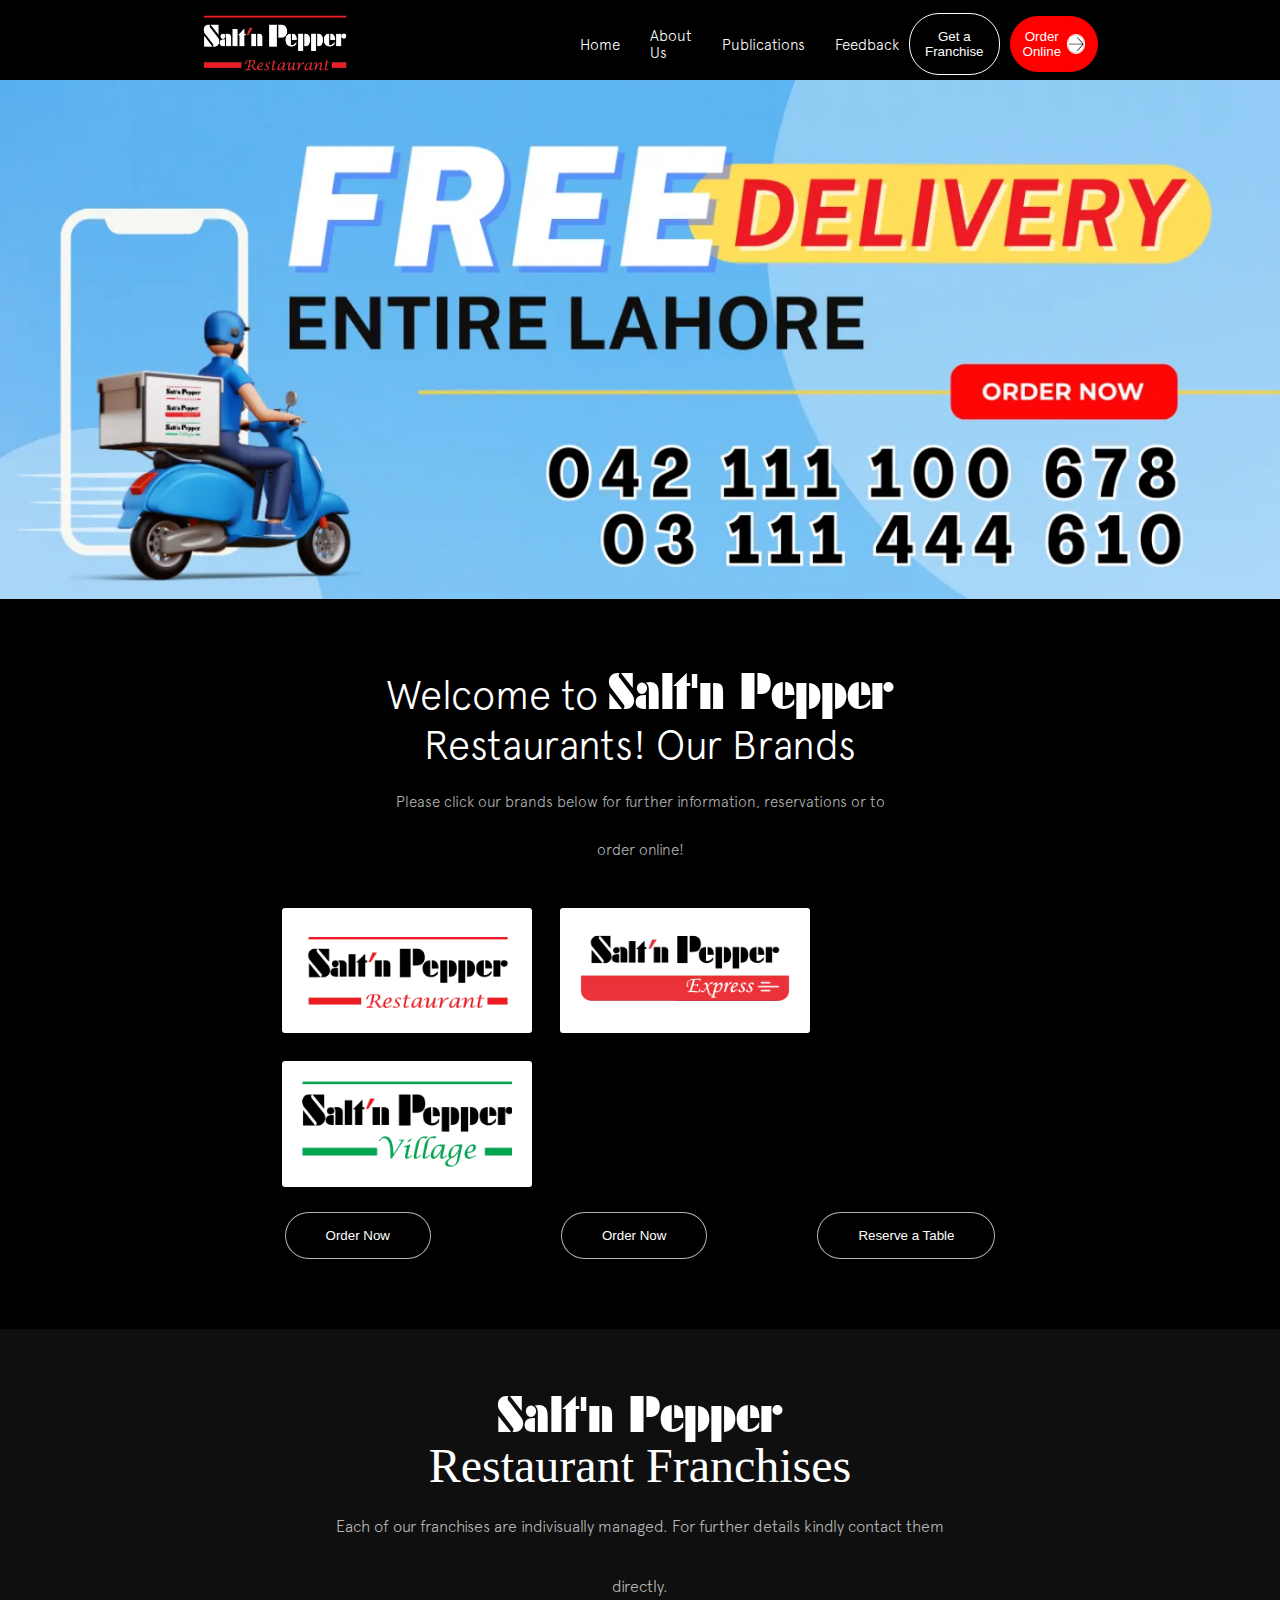
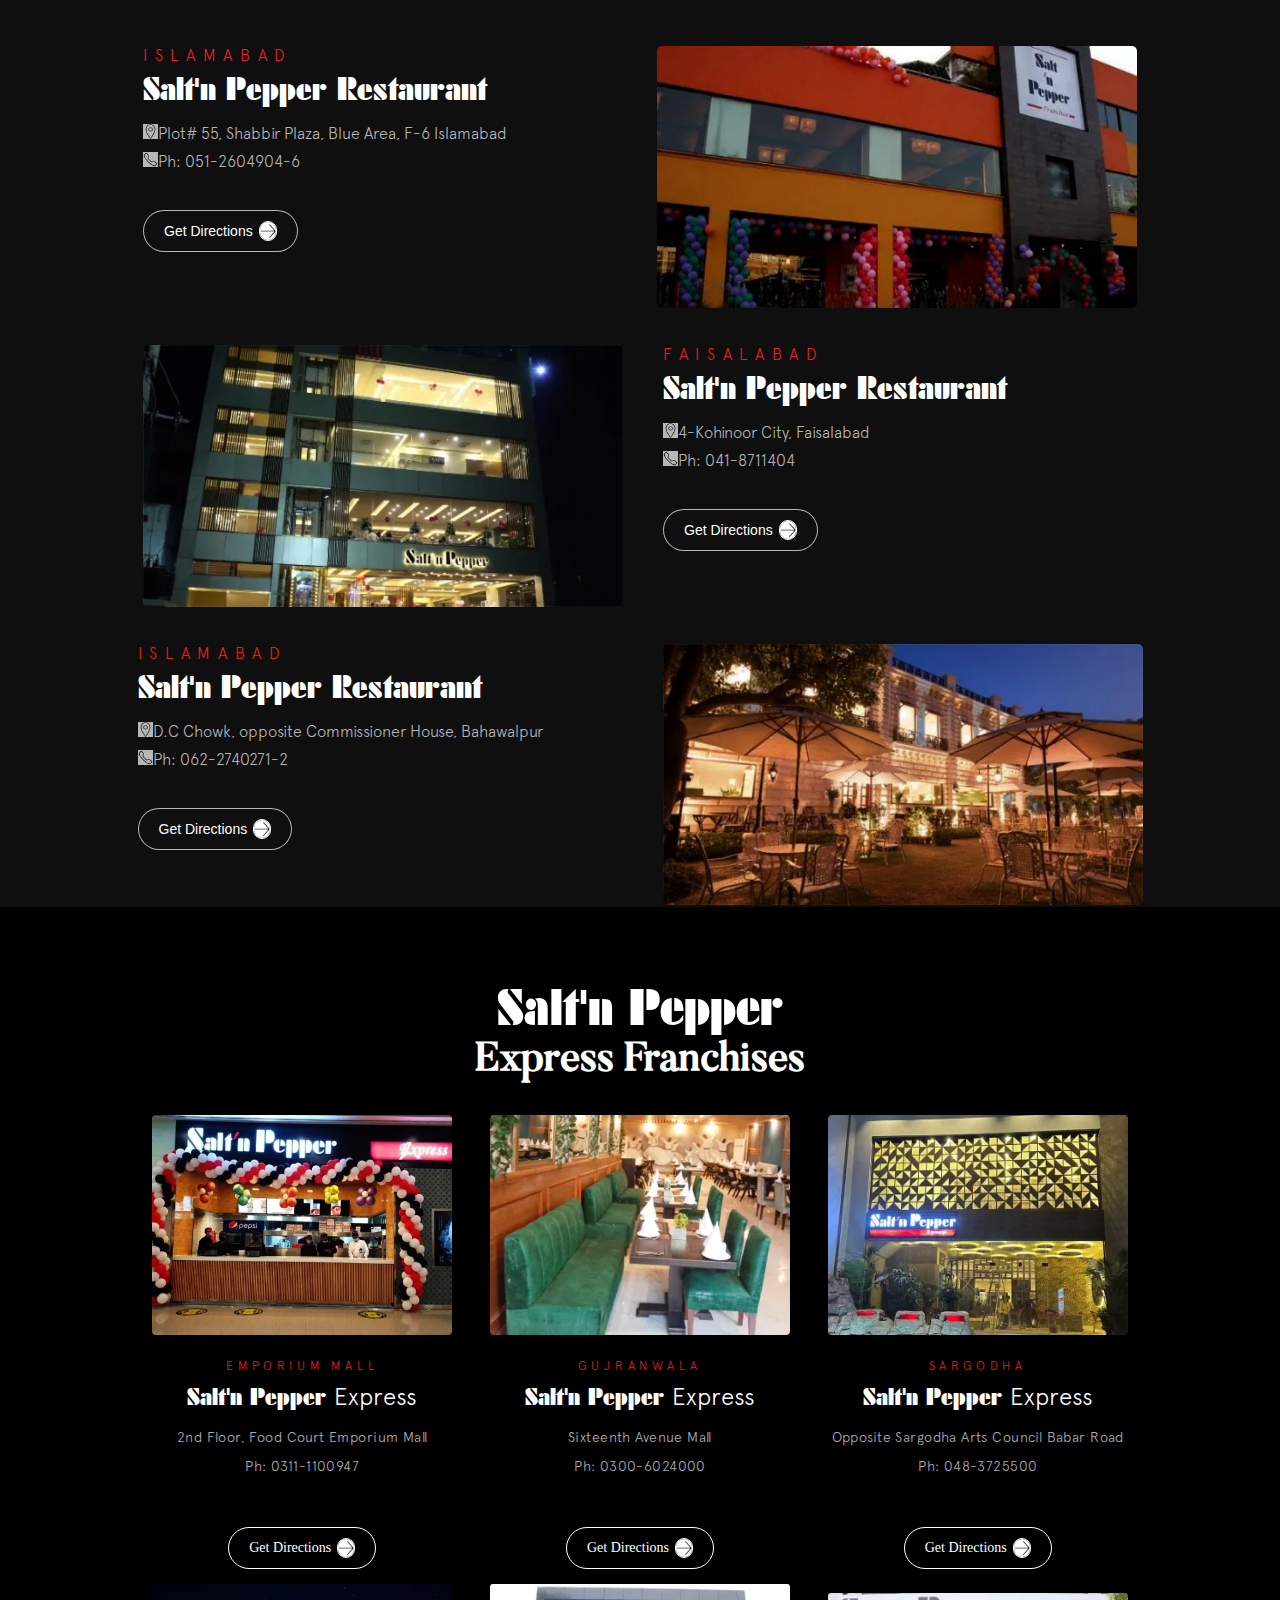
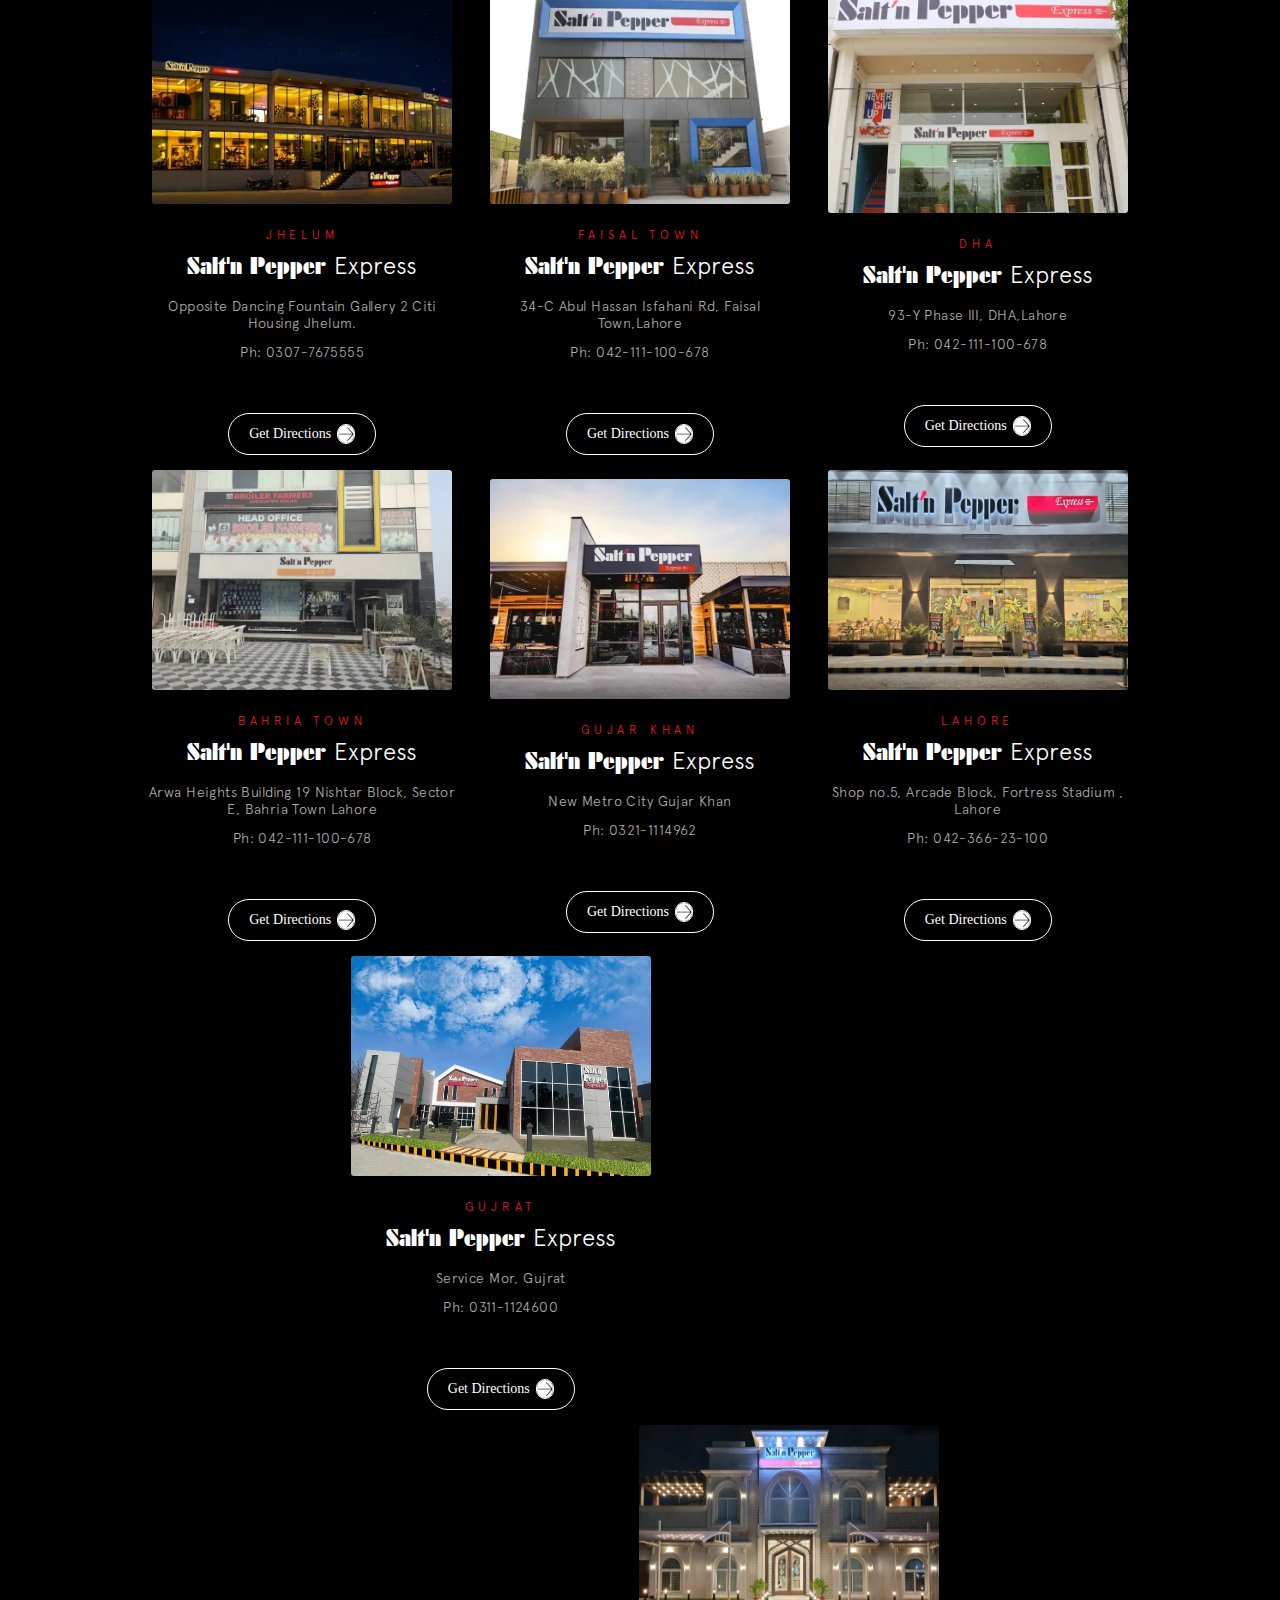
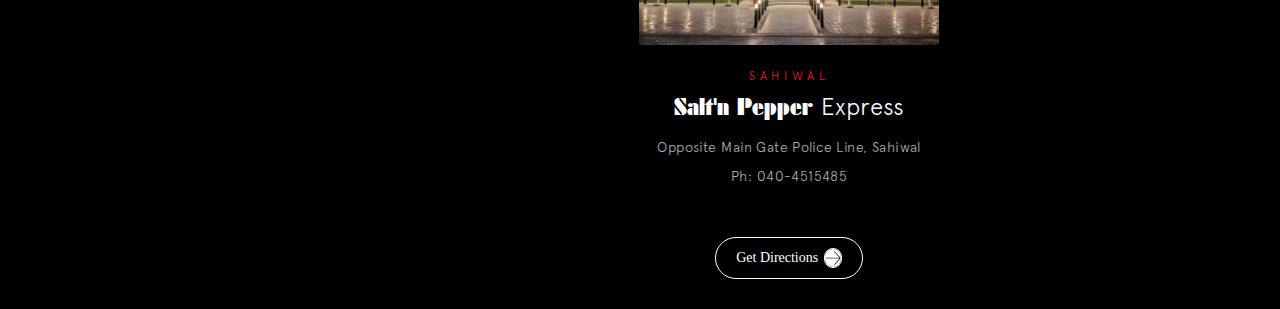
==== index.html @ 508d4da5 "logo issue resolved" ====
<!DOCTYPE html>
<html lang="en">

<head>
    <meta charset="UTF-8">
    <meta name="viewport" content="width=, initial-scale=1.0">
    <title>Document</title>

    <link rel="stylesheet" href="./style/style.css">
    <link rel="stylesheet" href="./style/utility.css">
</head>

<body>
    <nav class="parent">
        <div><img src="/assets/brand.webp" alt="" class="logo">

        </div>
        <div>
            <ul>
                <li><a href="">Home</a></li>
                <li><a href="">About Us</a></li>
                <li><a href="">Publications</a></li>
                <li><a href="">Feedback</a></li>

            </ul>
        </div>
        <div class="flex nav-button">

            <button class="franchise">Get a Franchise</button>
            <button class="online">Order Online <img src="./assets/download.png" alt="logo">
            </button>
        </div>



    </nav>

    <img src="./assets/2.webp" alt="" class="landing-image">

    <div>
        <p class="info"> Welcome to <span class="brand-logo">Salt'n Pepper</span> <br> Restaurants! Our Brands <br>
            <span class="intro">Please click our brands below for further information, reservations or to order
                online!</span>
        </p>
    </div>

    <div class="brands">
        <a href=""> <img src="./assets/3.webp" alt="" class="sub-brands" width="250px"></a>
        <a href=""> <img src="./assets/4.webp" alt="" class="sub-brands" width="250px"> </a>
        <a href=""> <img src="./assets/5.webp" alt="" class="sub-brands" width="250px"></a>
    </div>

    <div class="brands-button flex">
        <a href=""><button class="button-design">Order Now</button></a>
        <a href=""><button class="button-design express-button">Order Now</button></a>
        <a href=""><button class="button-design reserve-button">Reserve a Table</button></a>
    </div>

    <div class="fourth-div">
        <div class="brand-info">
            <span class="brand-logo">Salt'n Pepper</span>
            <br>
            <span>Restaurant Franchises</span>
            <br>
            <span class="brand-info1">Each of our franchises are indivisually managed. For further details kindly
                contact them directly.

            </span>
        </div>


        <div class="display justify parent-div">
            <div>
                <span class="city">ISLAMABAD</span> <br>
                <span class="salt-n-pepper">Salt'n Pepper Restaurant</span> <br>
                <span class="details">
                    <img src="./icons/icons8-location-50.png" alt="" class="details-logo">Plot# 55,
                    Shabbir Plaza, Blue Area, F-6 Islamabad <br>
                    <img src="./icons/icons8-phone-50 (1).png" alt="" class="details-logo"><a href="" class="anchor">Ph:
                        051-2604904-6 </a></span> <br>



                <a href="" class="anchor"><button class="d-button flex">Get Directions <img src="./assets/download.png"
                            alt="">
                    </button></a>

            </div>
            <div>
                <img src="./assets/6.webp" alt="direction arrow" class="brand-img">

            </div>
        </div>

        <div class="display justify second-child ">

            <div>
                <img src="./assets/7.webp" alt="direction arrow" class="brand-img">

            </div>

            <div class="margin">
                <span class="city">FAISALABAD</span> <br>
                <span class="salt-n-pepper">Salt'n Pepper Restaurant</span> <br>
                <span class="details">
                    <img src="./icons/icons8-location-50.png" alt="" class="details-logo">4-Kohinoor City,
                    Faisalabad<br>
                    <img src="./icons/icons8-phone-50 (1).png" alt="" class="details-logo"><a href="" class="anchor">Ph:
                        041-8711404 </a></span> <br>



                <a href="" class="anchor"><button class="d-button flex">Get Directions <img src="./assets/download.png"
                            alt="">
                    </button></a>

            </div>

        </div>


        <div class="display justify  third-child">
            <div>
                <span class="city">ISLAMABAD</span> <br>
                <span class="salt-n-pepper">Salt'n Pepper Restaurant</span> <br>
                <span class="details">
                    <img src="./icons/icons8-location-50.png" alt="" class="details-logo">D.C Chowk, opposite
                    Commissioner House, Bahawalpur<br>
                    <img src="./icons/icons8-phone-50 (1).png" alt="" class="details-logo"><a href="" class="anchor">Ph:
                        062-2740271-2 </a></span> <br>



                <a href="" class="anchor"><button class="d-button flex">Get Directions <img src="./assets/download.png"
                            alt="">
                    </button></a>

            </div>
            <div>
                <img src="./assets/8.webp" alt="direction arrow" class="brand-img">

            </div>
        </div>
    </div>



    <!-- design of salt n pepper express franchise -->



    <div>
        <div class="text-align margin-top">
            <span class="brand-logo ">Salt'n Pepper</span>

            <h2 class="font-size butler">Express Franchises</h2>
        </div>


        <div class="flex">

            <div class="width-1 flex flex-wrap">
                <div class="flex-column align card-width ">
                    <img src="./assets/17.webp" alt="" width="300px" height="220px" class="img-rad">
                    <span class="branch-name">EMPORIUM MALL</span>
                    <h3 class="logo-1">Salt'n Pepper <span class="logo-2">Express</span></h3>
                    <p class="des-1">2nd Floor, Food Court Emporium Mall</p>
                    <p class="des-1">Ph: 0311-1100947</p>
                    <button class="d-button-1 flex">
                        <a href="" class="anchor"></a>Get Directions <img src="./assets/download.png" alt="">
                        </a>
                    </button>
                </div>


                <div class="flex-column align card-width">
                    <img src="./assets/12.webp" alt="" width="300px" height="220px" class="img-rad">
                    <span class="branch-name">GUJRANWALA</span>
                    <h3 class="logo-1">Salt'n Pepper <span class="logo-2">Express</span></h3>
                    <p class="des-1">Sixteenth Avenue Mall</p>
                    <p class="des-1">Ph: 0300-6024000</p>
                    <button class="d-button-1 flex">
                        <a href="" class="anchor"></a>Get Directions <img src="./assets/download.png" alt="">
                        </a>
                    </button>
                </div>


                <div class="flex-column align card-width">
                    <img src="./assets/18.webp" alt="" width="300px" height="220px" class="img-rad">
                    <span class="branch-name">SARGODHA</span>
                    <h3 class="logo-1">Salt'n Pepper <span class="logo-2">Express</span></h3>
                    <p class="des-1">Opposite Sargodha Arts Council Babar Road</p>
                    <p class="des-1">Ph: 048-3725500</p>
                    <button class="d-button-1 flex">
                        <a href="" class="anchor"></a>Get Directions <img src="./assets/download.png" alt="">
                        </a>
                    </button>
                </div>


                <div class="flex-column align card-width">
                    <img src="./assets/9.webp" alt="" width="300px" height="220px" class="img-rad">
                    <span class="branch-name">JHELUM</span>
                    <h3 class="logo-1">Salt'n Pepper <span class="logo-2">Express</span></h3>
                    <span class="des-1">Opposite Dancing Fountain Gallery 2 Citi Housing Jhelum.</span>
                    <p class="des-1">Ph: 0307-7675555</p>
                    <button class="d-button-1 flex">
                        <a href="" class="anchor"></a>Get Directions <img src="./assets/download.png" alt="">
                        </a>
                    </button>
                </div>



                <div class="flex-column align card-width">
                    <img src="./assets/10.webp" alt="" width="300px" height="220px" class="img-rad">
                    <span class="branch-name">FAISAL TOWN</span>
                    <h3 class="logo-1">Salt'n Pepper <span class="logo-2">Express</span></h3>
                    <p class="des-1">34-C Abul Hassan Isfahani Rd, Faisal Town,Lahore</p>
                    <p class="des-1">Ph: 042-111-100-678</p>
                    <button class="d-button-1 flex">
                        <a href="" class="anchor"></a>Get Directions <img src="./assets/download.png" alt="">
                        </a>
                    </button>
                </div>


                <div class="flex-column align card-width">
                    <img src="./assets/11.webp" alt="" width="300px" height="220px" class="img-rad">
                    <span class="branch-name">DHA</span>
                    <h3 class="logo-1">Salt'n Pepper <span class="logo-2">Express</span></h3>
                    <p class="des-1">93-Y Phase III, DHA,Lahore</p>
                    <p class="des-1">Ph: 042-111-100-678</p>
                    <button class="d-button-1 flex">
                        <a href="" class="anchor"></a>Get Directions <img src="./assets/download.png" alt="">
                        </a>
                    </button>
                </div>



                <div class="flex-column align card-width">
                    <img src="./assets/19.webp" alt="" width="300px" height="220px" class="img-rad">
                    <span class="branch-name">BAHRIA TOWN</span>
                    <h3 class="logo-1">Salt'n Pepper <span class="logo-2">Express</span></h3>
                    <p class="des-1">Arwa Heights Building 19 Nishtar Block, Sector E, Bahria Town Lahore</p>
                    <p class="des-1">Ph: 042-111-100-678</p>
                    <button class="d-button-1 flex">
                        <a href="" class="anchor"></a>Get Directions <img src="./assets/download.png" alt="">
                        </a>
                    </button>
                </div>


                <div class="flex-column align card-width">
                    <img src="./assets/13.webp" alt="" width="300px" height="220px" class="img-rad">
                    <span class="branch-name">GUJAR KHAN</span>
                    <h3 class="logo-1">Salt'n Pepper <span class="logo-2">Express</span></h3>
                    <p class="des-1">New Metro City Gujar Khan</p>
                    <p class="des-1">Ph: 0321-1114962</p>
                    <button class="d-button-1 flex">
                        <a href="" class="anchor"></a>Get Directions <img src="./assets/download.png" alt="">
                        </a>
                    </button>
                </div>



                <div class="flex-column align card-width">
                    <img src="./assets/14.webp" alt="" width="300px" height="220px" class="img-rad">
                    <span class="branch-name">LAHORE</span>
                    <h3 class="logo-1">Salt'n Pepper <span class="logo-2">Express</span></h3>
                    <p class="des-1">Shop no.5, Arcade Block, Fortress Stadium , Lahore</p>
                    <p class="des-1">Ph: 042-366-23-100</p>
                    <button class="d-button-1 flex">
                        <a href="" class="anchor"></a>Get Directions <img src="./assets/download.png" alt="">
                        </a>
                    </button>
                </div>



                <div class="flex-column align card-width mar-le">
                    <img src="./assets/15.webp" alt="" width="300px" height="220px" class="img-rad">
                    <span class="branch-name">GUJRAT</span>
                    <h3 class="logo-1">Salt'n Pepper <span class="logo-2">Express</span></h3>
                    <p class="des-1">Service Mor, Gujrat</p>
                    <p class="des-1">Ph: 0311-1124600</p>
                    <button class="d-button-1 flex">
                        <a href="" class="anchor"></a>Get Directions <img src="./assets/download.png" alt="">
                        </a>
                    </button>
                </div>



                <div class="flex-column align card-width mar-ri">
                    <img src="./assets/16.webp" alt="" width="300px" height="220px" class="img-rad">
                    <span class="branch-name">SAHIWAL</span>
                    <h3 class="logo-1">Salt'n Pepper <span class="logo-2">Express</span></h3>
                    <p class="des-1">Opposite Main Gate Police Line, Sahiwal</p>
                    <p class="des-1">Ph: 040-4515485</p>
                    <button class="d-button-1 flex">
                        <a href="" class="anchor"></a>Get Directions <img src="./assets/download.png" alt="">
                        </a>
                    </button>
                </div>

            </div>



        </div>
</body>

</html>
---- style/style.css ----
* {
    margin: 0;
    padding: 0;
    box-sizing: border-box;
    color: white;
}

body {
    background-color: #000000;
}

html {
    font-size: 62.5%;
}

/* apercu font family */
@font-face {
    font-family: Apercu;
    src: url(../fonts/Apercu\ Light.otf);
}


/* futurak font family */
@font-face {
    font-family: futurak;
    src: url(../fonts/futurak.ttf);
}

/* butler font family */

@font-face {
    font-family: butler;
    src: url(../fonts/Butler/Butler_Medium.otf);
}

/* poppins font-family */
@font-face {
    font-family: poppins;
    src: url(../fonts/Poppins-Black.ttf);
}

.parent {
    display: flex;
    justify-content: space-between;
    align-items: center;
    margin-top: 8px;
}


/* salt n pepper logo */
.logo {
    width: 150px;
    height: 70px;
    margin-left: 200px;
}



div ul {
    cursor: pointer;
    font-family: Apercu;
    display: flex;
    justify-content: center;
    align-items: center;
    list-style: none;
    gap: 30px;
    margin-left: 230px;
    font-size: 1.5rem;
}



div ul li a {
    text-decoration: none;

}


/* franchise button design */
.franchise {
    cursor: pointer;
    border: 1px solid #ffffff;
    background-color: #000000;
    border-radius: 30px;
    padding: 15px;
    display: flex;
    justify-content: center;
    align-items: center;
    margin-left: 10px;

}


/* order button design */
.online {
    cursor: pointer;
    border: 1px solid #ff0000;
    background-color: #ff0000;
    border-radius: 30px;
    padding: 12px;
    display: flex;
    justify-content: center;
    align-items: center;


}

.nav-button {
    gap: 10px;
    margin-right: 200px;
}

button img {
    border: 1px solid white;
    border-radius: 10px;
    margin-left: 6px;
    width: 18px;
    height: 20px;
}

.landing-image {
    width: 100%;
}

.info {
    font-family: Apercu;
    font-size: 4rem;
    text-align: center;
    width: 40vw;
    margin-top: 60px;
    margin-left: auto;
    margin-right: auto;

}

.brand-logo {
    font-family: futurak;
    font-size: 5rem;
}

.intro {
    text-align: center;
    font-size: 1.5rem;
    color: #ffffffb3;

}


.brands {
    width: 58vw;
    margin-top: 30px;
    margin-left: auto;
    margin-right: auto;

}

.sub-brands {
    margin: 13px;
    background-color: #ffffff;
    border-radius: 3px;
    padding: 20px;

}

.brands-button {
    text-align: center;
    padding-bottom: 60px;

}

.button-design {
    border: 1px solid #ffffffb3;
    background-color: #000000;
    cursor: pointer;
    border-radius: 40px;
    padding: 15px 40px;
    margin: 10px 65px;
}


.express-button {
    margin-right: 90px;
}

.reserve-button {
    margin-left: 20px;
}

.fourth-div {
    background-color: #0f0f0f;
}

.brand-info {
    font-size: 4.8rem;
    text-align: center;
    width: 50vw;
    padding-top: 60px;
    margin: 0 auto;
    line-height: 50px;

}

.brand-info1 {
    font-family: Apercu;
    font-size: 1.6rem;
    color: #ffffffb3;
}


.margin-top {
    margin-top: 70px;
}



/* fifth div designing */

.branch-name {
    line-height: 15px;
    font-family: Apercu;
    color: #ED1C24;
    font-size: 1.2rem;
    margin-top: 24px;
    margin-bottom: 8px;
    letter-spacing: 0.48rem;
}

.logo-1 {
    font-size: 2.4rem;
    margin-bottom: 18px;
    color: #ffffff;
    font-family: futurak;
    font-style: normal;
    font-weight: 400;
}

.logo-2 {
    font-family: Apercu;
    font-weight: 400;
    font-size: 24px;
    color: #FFFFFF;
}

.des-1 {
    font-family: 'Apercu';
    font-style: normal;
    font-weight: 400;
    font-size: 14px;
    line-height: 17px;
    letter-spacing: 0.03em;
    color: #ffffffb3;
    margin-bottom: 12px;
    text-align: center;
}

.d-button-1 {
    font-family: normal;
    background-color: #000000;
    color: #ffffff;
    padding: 10px 20px;
    margin-top: 40px;
    border-radius: 40px;
    border: 1px solid #ffffff;
    font-size: 1.4rem;
    font-weight: 400;
    cursor: pointer;
    text-overflow: ellipsis;
}


.img-rad {
    border-radius: 3px;
}

.width-1 {
    width: 78vw;
    margin: 30px auto;
    gap: 15px;
}

.card-width {
    width: 25vw;
    margin: 0 auto;
}

.mar-le {
    margin-left: 200px;
}

.mar-ri {
    margin-right: 190px;
}

/* fifth div design complete */
---- style/utility.css ----
.flex {
    display: flex;
    justify-content: center;
    align-items: center;
}

.display {
    display: flex;
}

.justify {
    justify-content: center;
}

.align {
    align-items: center;
}

.flex-row {
    display: flex;
    flex-direction: row;
}

.flex-column {
    display: flex;
    flex-direction: column;
}

.flex-wrap {
    flex-wrap: wrap;
}

.text-align {
    text-align: center;
}


.font-size {
    font-size: 4rem;
}

.butler {
    font-family: butler;
}


.salt-n-pepper {
    font-family: futurak;
    font-size: 3.2rem;
    line-height: 50px;
}

.city {
    font-family: Apercu;
    font-size: 1.6rem;
    font-weight: 500;
    letter-spacing: 0.48em;
    color: #ED1C24;
}

.details {
    font-family: Apercu;
    color: #ffffffb3;
    font-size: 1.6rem;

}

.details-logo {
    background-color: #ffffffb3;
    width: 15px;
    cursor: pointer;
    margin-top: 10px;

}

.d-button {

    background-color: #ffffffb3;
    padding: 10px 20px;
    margin-top: 40px;
    border-radius: 40px;
    border: 1px solid #ffffffb3;
    background-color: #0f0f0f;
    font-size: 1.4rem;

    cursor: pointer;
}

.anchor {
    text-decoration: none;
    color: #ffffffb3;
}

.brand-img {
    width: 480px;
    border-radius: 5px;
}

.parent-div {
    gap: 150px;
    margin-top: 35px;
}

.second-child {
    margin-right: 130px;
    margin-top: 35px;
    /* gap: 30px; */
}

.margin {
    margin-left: 40px;
    /* padding-left: 50px; */
}

.third-child {
    gap: 120px;
    margin-top: 35px;
}
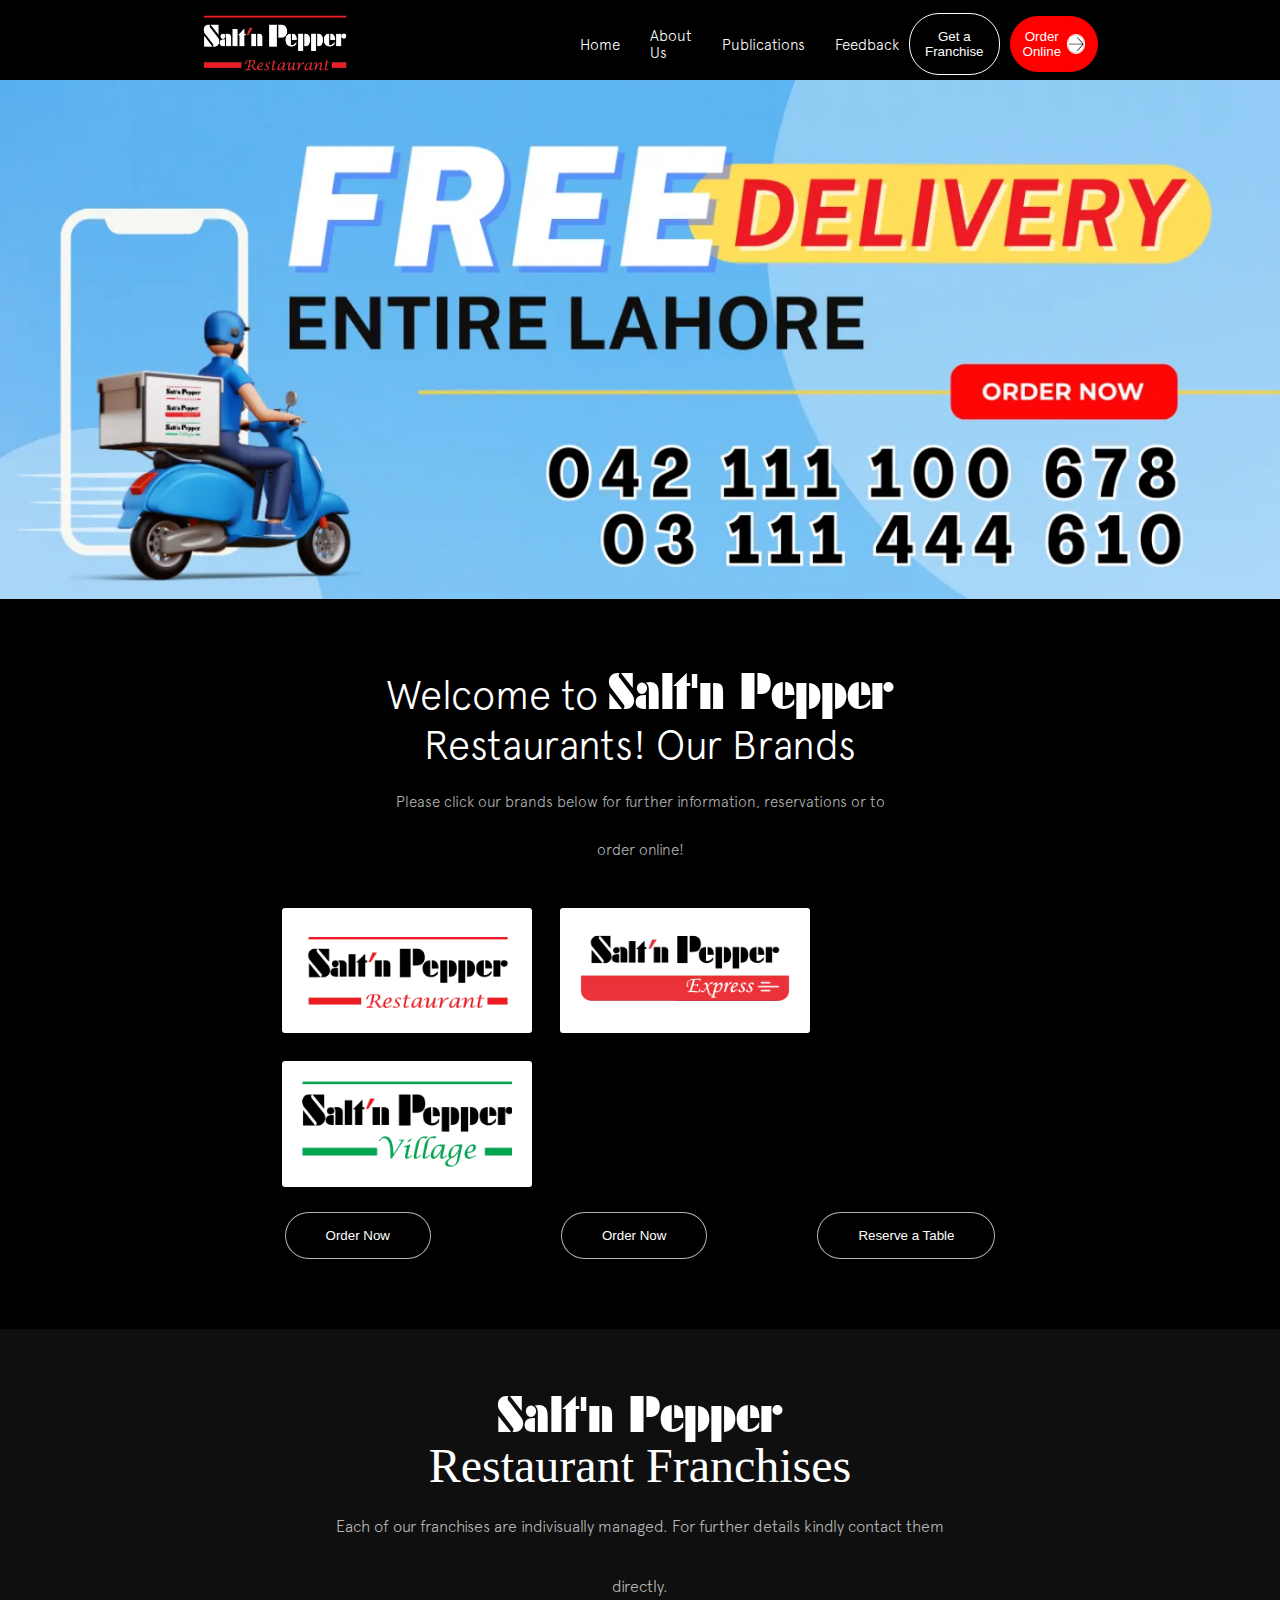
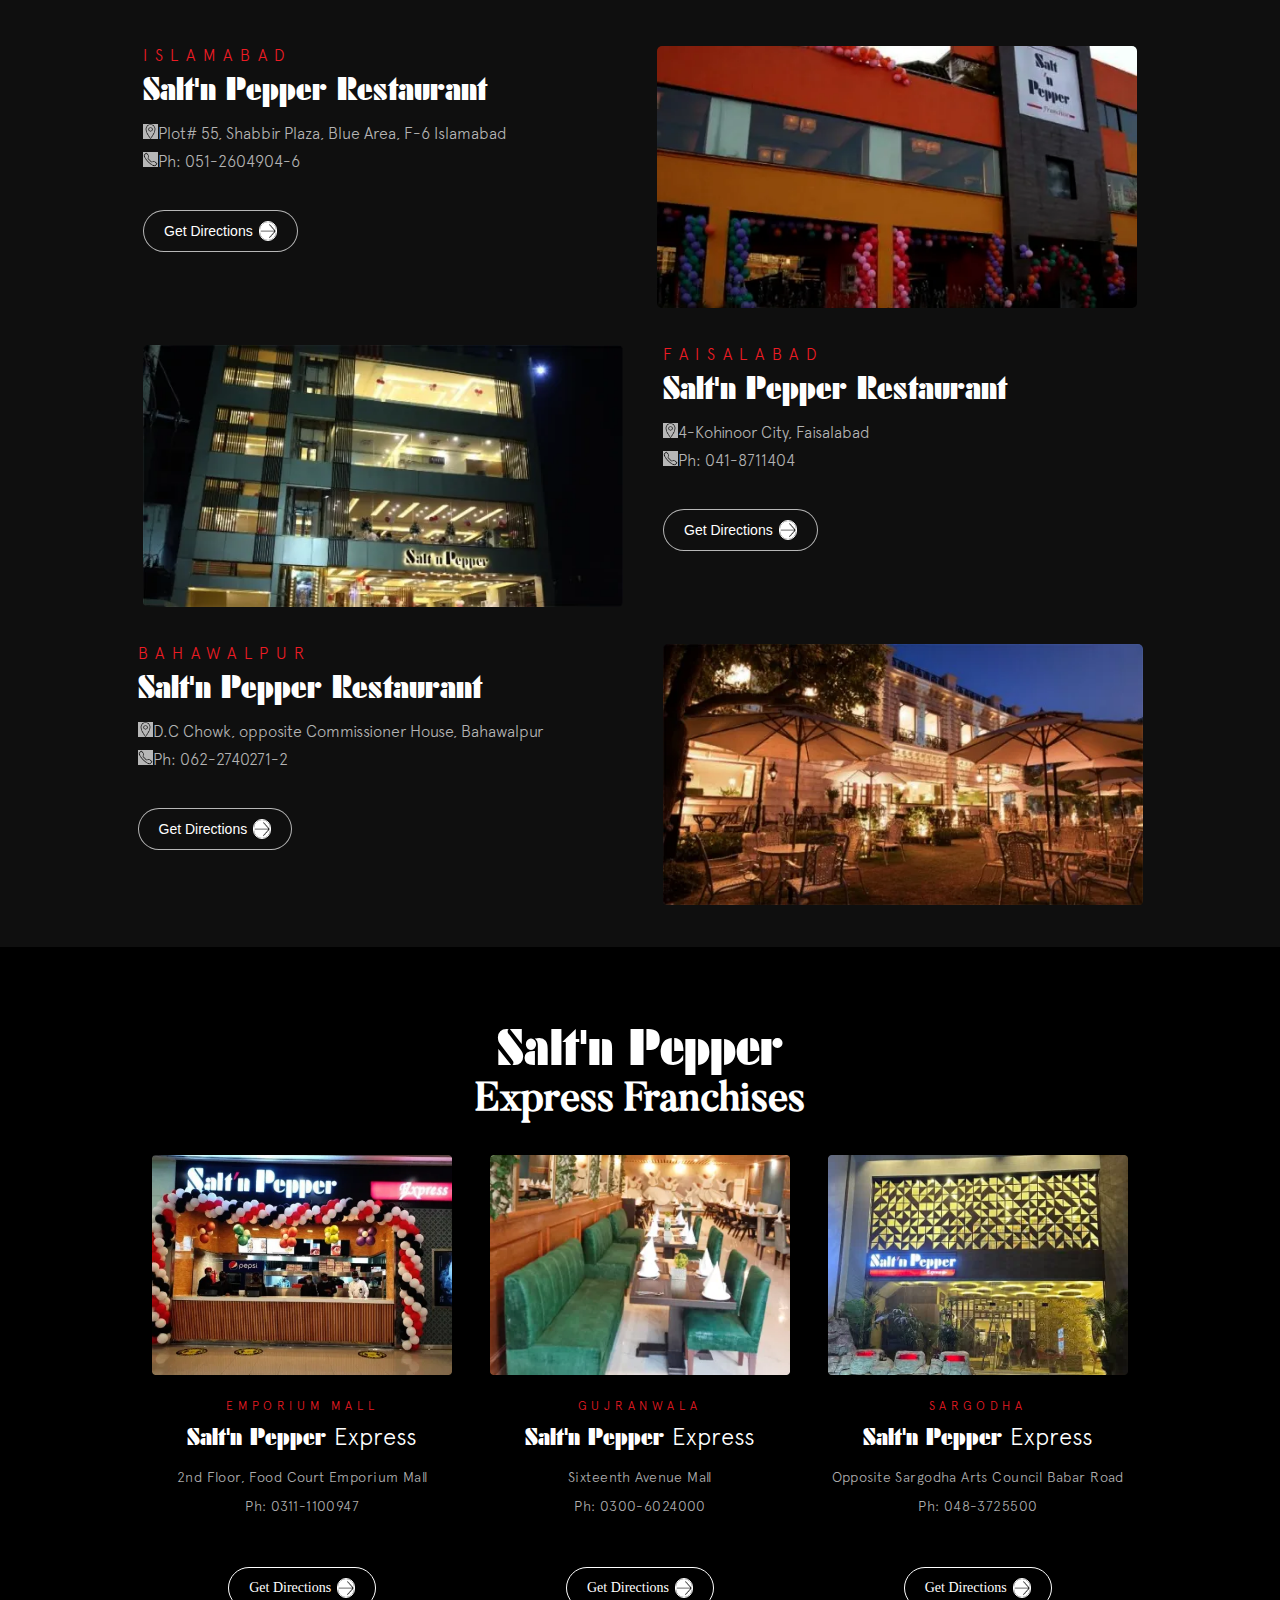
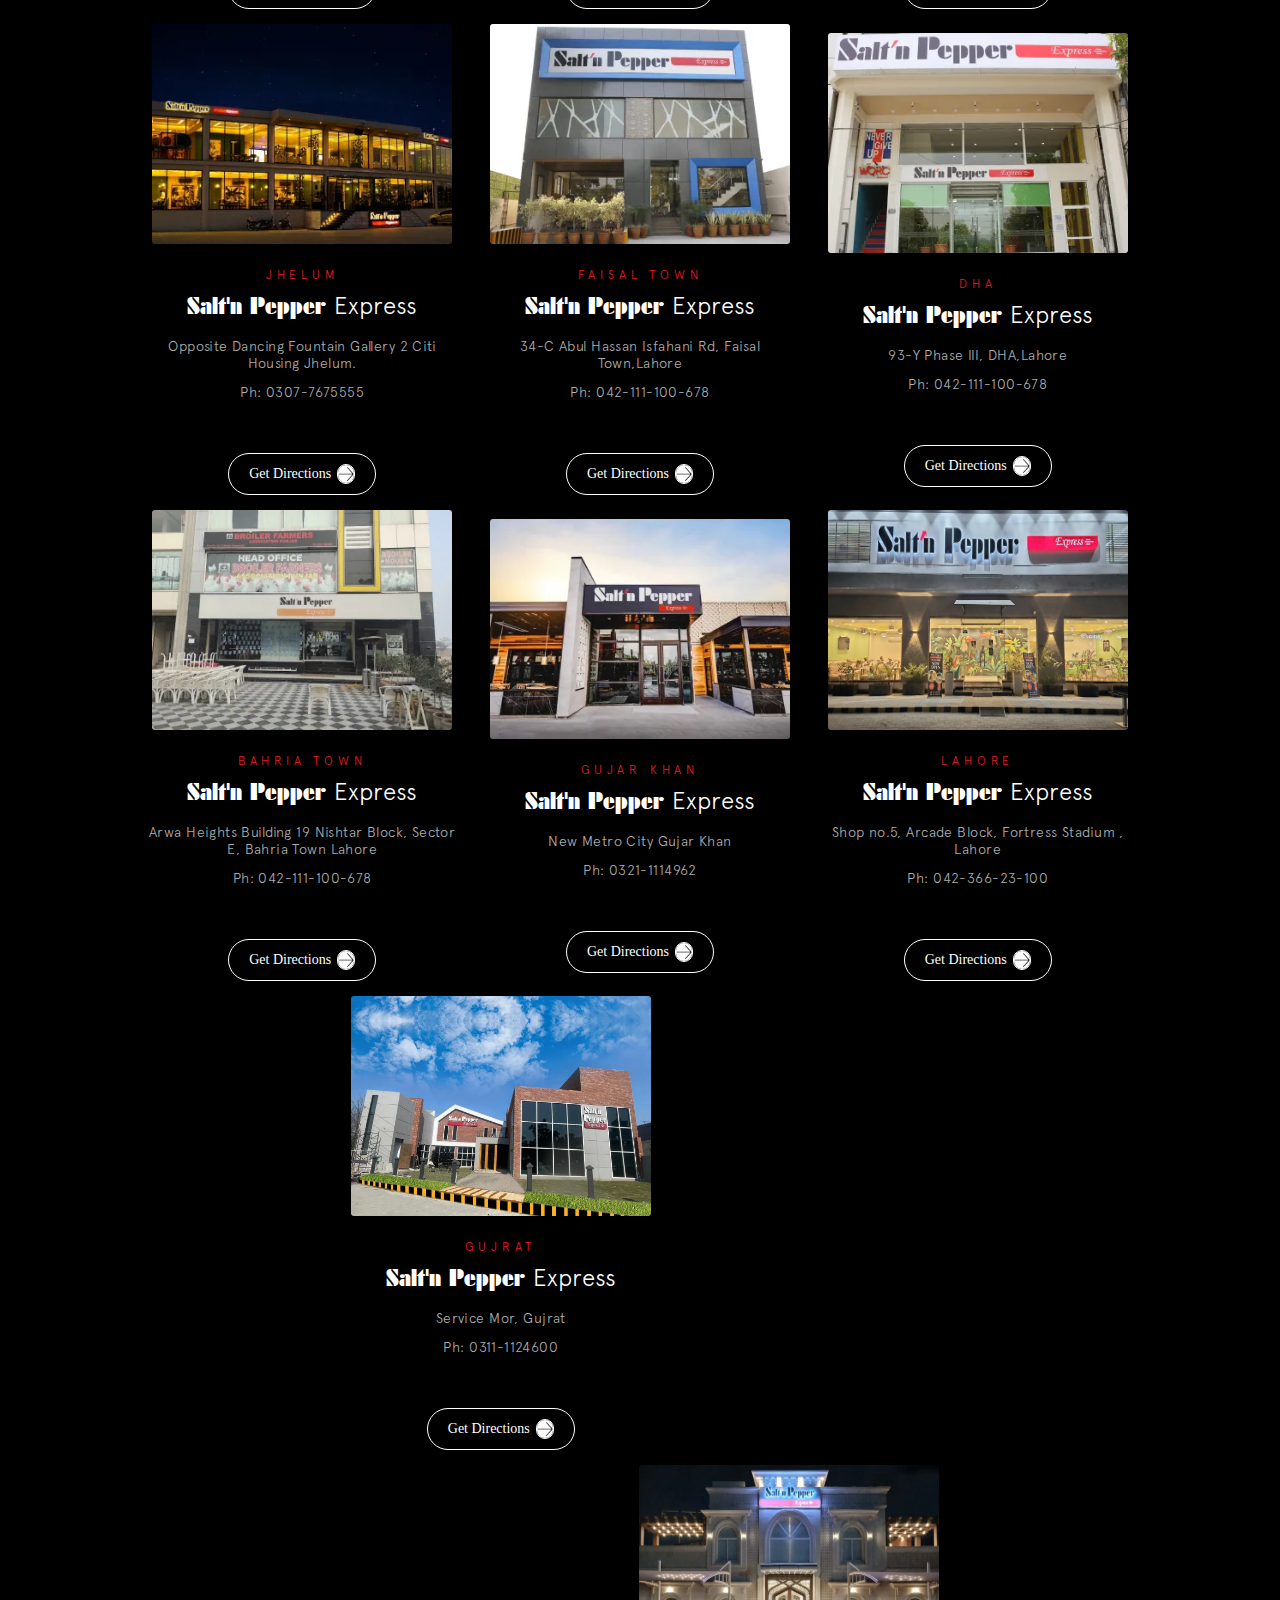
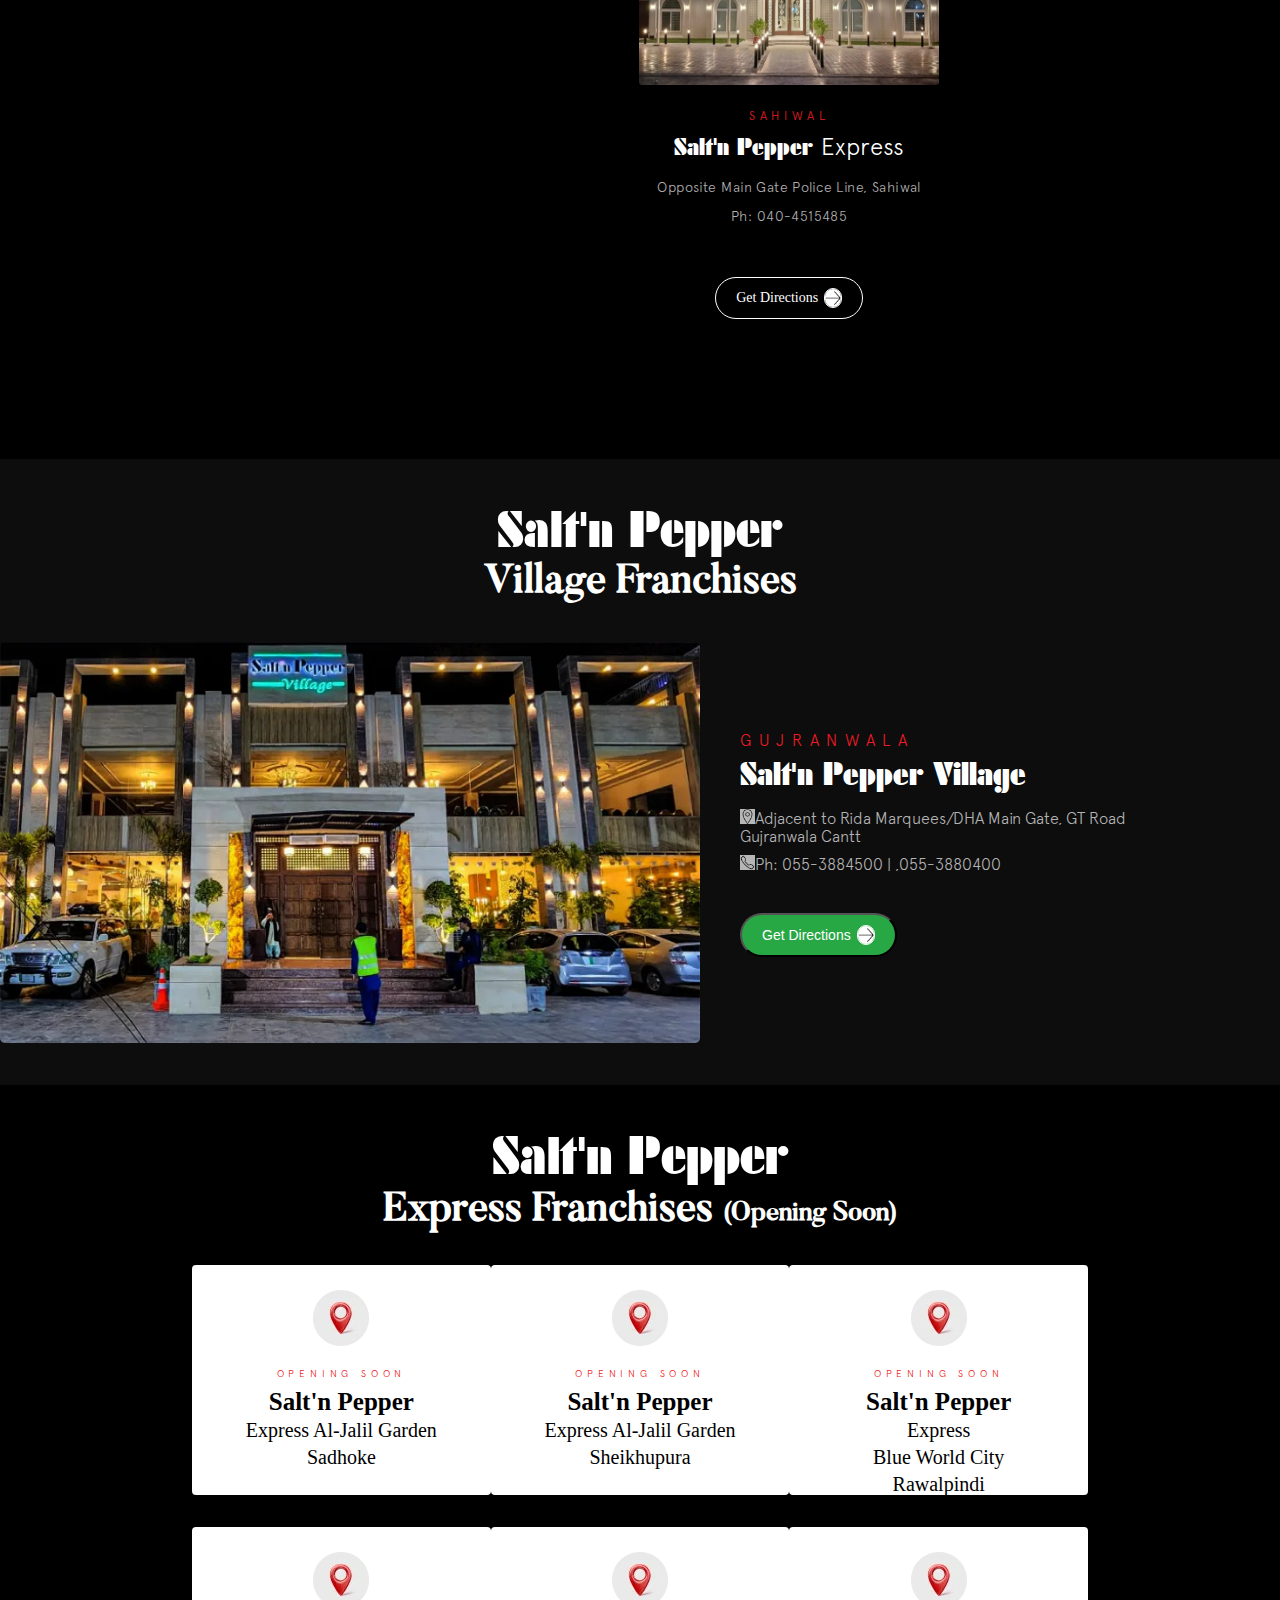
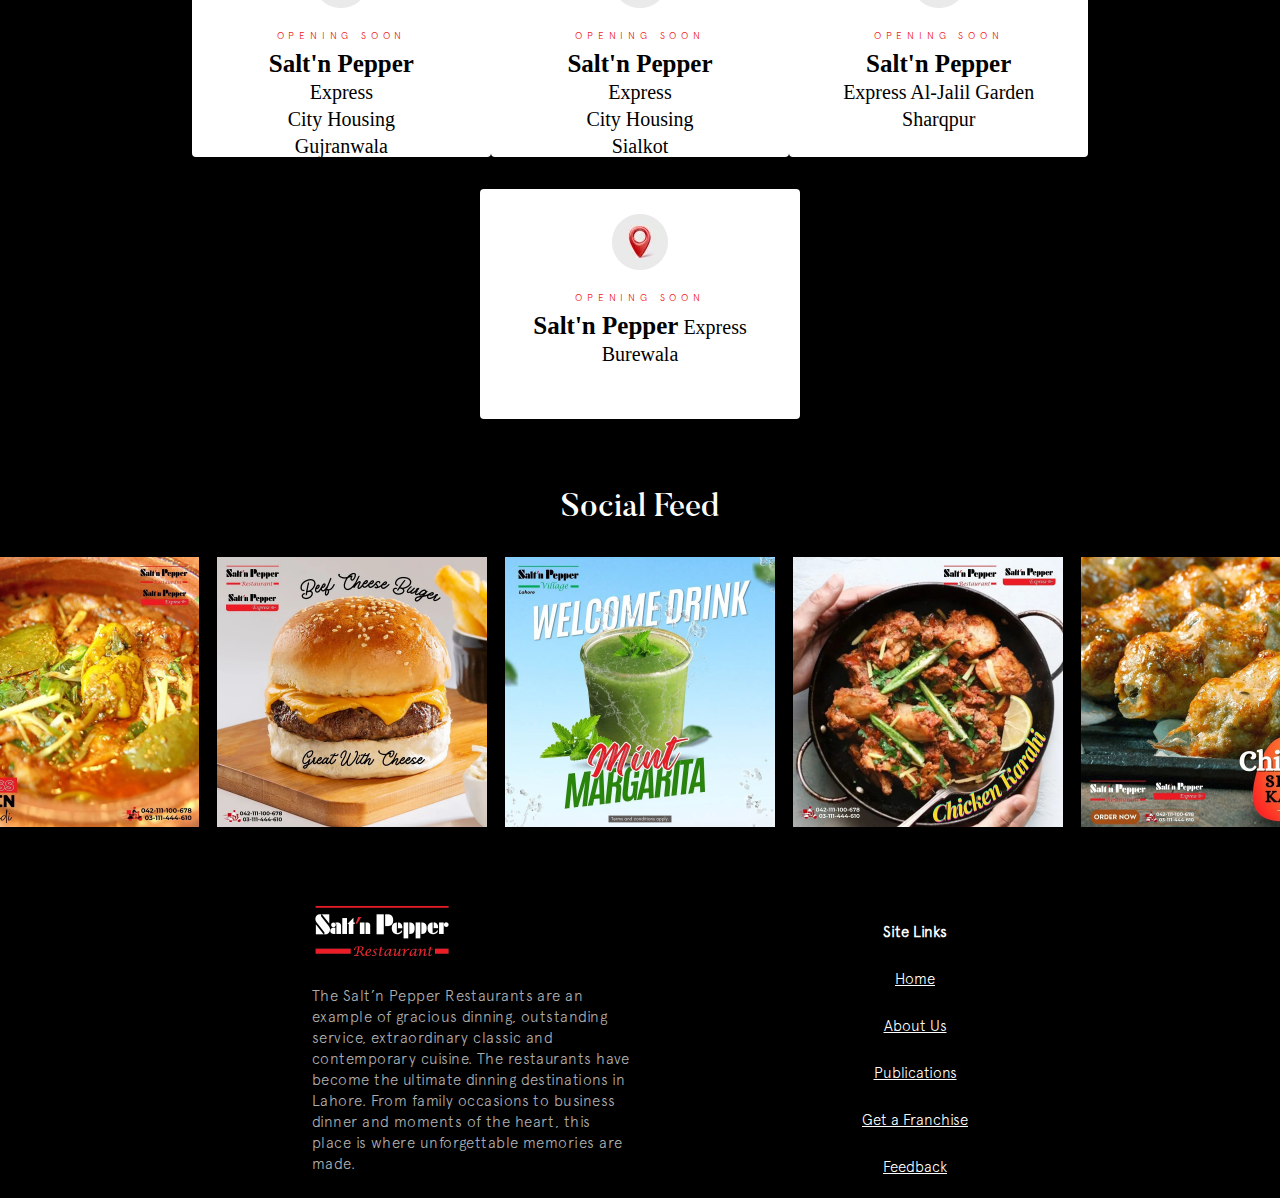
==== commit ad517c14: "home page further development done" ====
--- a/index.html
+++ b/index.html
@@ -119,9 +119,9 @@
         </div>
 
 
-        <div class="display justify  third-child">
-            <div>
-                <span class="city">ISLAMABAD</span> <br>
+        <div class="display justify third-child">
+            <div>
+                <span class="city">BAHAWALPUR</span> <br>
                 <span class="salt-n-pepper">Salt'n Pepper Restaurant</span> <br>
                 <span class="details">
                     <img src="./icons/icons8-location-50.png" alt="" class="details-logo">D.C Chowk, opposite
@@ -137,7 +137,7 @@
 
             </div>
             <div>
-                <img src="./assets/8.webp" alt="direction arrow" class="brand-img">
+                <img src="./assets/8.webp" alt="direction arrow" class="brand-img padding-bottom">
 
             </div>
         </div>
@@ -149,7 +149,7 @@
 
 
 
-    <div>
+    <div class="padding-bottom">
         <div class="text-align margin-top">
             <span class="brand-logo ">Salt'n Pepper</span>
 
@@ -312,6 +312,156 @@
 
 
         </div>
+    </div>   
+    
+
+
+    <!-- sisth div designing  -->
+    <div class="bg-color1">
+        <div class="text-align margin-top padding-top">
+            <span class="brand-logo ">Salt'n Pepper</span>
+
+            <h2 class="font-size butler">Village Franchises</h2>
+        </div>
+
+
+        <div class="flex second-child justify-left padding-bottom">
+
+            <div>
+                <img src="./assets/20.webp" alt="direction arrow" class="brand-img-1" >
+
+            </div>
+
+            <div class="margin">
+                <span class="city">GUJRANWALA</span> <br>
+                <span class="salt-n-pepper">Salt'n Pepper Village</span> <br>
+                <span class="details">
+                    <img src="./icons/icons8-location-50.png" alt="" class="details-logo">Adjacent to Rida Marquees/DHA Main Gate, GT Road Gujranwala Cantt<br>
+                    <img src="./icons/icons8-phone-50 (1).png" alt="" class="details-logo"><a href="" class="anchor">Ph:
+                        055-3884500 | ,055-3880400 </a></span> <br>
+
+
+
+                <a href="" class="anchor"><button class="btn-green flex">Get Directions <img src="./assets/download.png"
+                            alt="">
+                    </button></a>
+
+            </div>
+
+        </div>
+
+    </div>
+
+
+    <!-- Opening soon franchise design -->
+
+
+    <div>
+        <div class="text-align padding-top margin-bottom">
+            <span class="another-logo">Salt'n Pepper</span>
+
+            <h2 class="font-size butler">Express Franchises <span class="open">(Opening Soon)</span></h2>
+        </div>
+
+        <div class="flex box-width">
+            <div class="box">
+                <img src="./assets/location.webp" alt=""> <br>
+                <p class="open-1">OPENING SOON</p>
+                <h4 class="snp-1"> <span class="snp">Salt'n Pepper</span> Express Al-Jalil Garden <br>Sadhoke</h4>
+            </div>
+
+            <div class="box">
+                <img src="./assets/location.webp" alt=""> <br>
+                <p class="open-1">OPENING SOON</p>
+                <h4 class="snp-1"> <span class="snp">Salt'n Pepper</span> Express Al-Jalil Garden <br>Sheikhupura</h4>
+            </div>
+
+            <div class="box">
+                <img src="./assets/location.webp" alt=""> <br>
+                <p class="open-1">OPENING SOON</p>
+                <h4 class="snp-1"> <span class="snp">Salt'n Pepper</span> Express <br>Blue World City<br>Rawalpindi</h4>
+            </div>
+
+        </div>
+
+        <div class="flex box-width">
+            <div class="box">
+                <img src="./assets/location.webp" alt=""> <br>
+                <p class="open-1">OPENING SOON</p>
+                <h4 class="snp-1"> <span class="snp">Salt'n Pepper</span> Express <br>City Housing
+
+                     <br>Gujranwala</h4>
+            </div>
+
+
+            <div class="box">
+                <img src="./assets/location.webp" alt=""> <br>
+                <p class="open-1">OPENING SOON</p>
+                <h4 class="snp-1"> <span class="snp">Salt'n Pepper</span> Express <br>City Housing
+
+                    <br>Sialkot</h4>
+            </div>
+
+            <div class="box">
+                <img src="./assets/location.webp" alt=""> <br>
+                <p class="open-1">OPENING SOON</p>
+                <h4 class="snp-1"> <span class="snp">Salt'n Pepper</span> Express Al-Jalil Garden <br>Sharqpur</h4>
+            </div>
+
+        </div>
+
+
+        <div>
+            <div class="box">
+                <img src="./assets/location.webp" alt=""> <br>
+                <p class="open-1">OPENING SOON</p>
+                <h4 class="snp-1"> <span class="snp">Salt'n Pepper</span> Express  <br>Burewala</h4>
+            </div>
+        </div>
+    </div>
+
+    <div>
+        <h1 class="flex font-size-1 butler">Social Feed</h1>
+    </div>
+
+
+    <div class="flex gap">
+        <a href="https://www.instagram.com/saltnpepper_official/" target="_blank"><img src="./assets/21.webp" alt="" class="social-img"></a>
+        <a href="https://www.instagram.com/saltnpepper_official/" target="_blank"><img src="./assets/22.webp" alt="" class="social-img"></a>
+        <a href="https://www.instagram.com/saltnpepper_official/" target="_blank"><img src="./assets/23.webp" alt="" class="social-img"></a>
+        <a href="https://www.instagram.com/saltnpepper_official/" target="_blank"><img src="./assets/24.webp" alt="" class="social-img"></a>
+        <a href="https://www.instagram.com/saltnpepper_official/" target="_blank"><img src="./assets/25.webp" alt="" class="social-img"></a>
+    </div>
+
+
+    <!-- last div design -->
+<div class="flex">
+
+    <div class="f-width">
+        <img src="./assets/brand.webp" alt="snp logo" width="140px" >
+
+        <p class="footer">
+            The Salt’n Pepper Restaurants are an example of gracious dinning, outstanding service, extraordinary classic and contemporary cuisine. The restaurants have become the ultimate dinning destinations in Lahore. From family occasions to business dinner and moments of the heart, this place is where unforgettable memories are made.
+        </p>
+    </div>
+
+    <div class="text-left">
+        
+        <ul class="flex-column text-left">
+            <h4>Site Links</h4>
+            <a href=""><li>Home</li></a>
+            <a href=""><li>About Us</li></a>
+            <a href=""><li>Publications</li></a>
+            <a href=""><li>Get a Franchise</li></a>
+            <a href=""><li>Feedback</li></a>
+        </ul>
+    </div>
+
+</div>
+
+
+
+
 </body>
 
 </html>--- a/style/style.css
+++ b/style/style.css
@@ -291,4 +291,98 @@
     margin-right: 190px;
 }
 
-/* fifth div design complete */+/* fifth div design complete */
+
+
+/* seventh div design */
+
+
+.another-logo{
+    font-family: 'futurak';
+    font-style: normal;
+    font-weight: 400;
+    font-size: 52px;
+    line-height: 62px;
+    color: #FFFFFF;
+}
+
+.open{
+    font-family: butler;
+    font-size: 2.6rem;
+
+}
+
+.box{
+    height: 230px;
+    width: 320px;
+    background-color: #FFFFFF;
+    border-radius: 4px;
+    text-align: center;
+    padding: 25px 50px;
+    margin: auto;
+    gap: 30px;
+    margin-bottom: 32px;
+}
+
+.open-1{
+    font-family: 'Apercu';
+    font-style: normal;
+    font-weight: 500;
+    font-size: 10px;
+    line-height: 12px;
+    margin-top: 20px;
+    letter-spacing: 0.48em;
+    color: #ED1C24;
+    margin-bottom: 8px;
+    display: inline-block;
+}
+
+.snp{
+    color: #000000 ;
+    font-size: 2.5rem;
+    font-weight: 600;
+}
+
+.snp-1{
+    color: #000000 ;
+    font-size: 2rem;
+    font-weight: 200;
+    line-height: 27px;
+}
+
+
+.box-width{
+    width: 70vw;
+    margin: 0 auto;
+}
+
+.social-img{
+    width: 270px;
+}
+
+.gap{
+    gap: 18px;
+    margin-bottom: 70px;
+}
+
+
+/* last div design */
+
+.f-width{
+    width: 25vw;
+}
+
+
+.footer{
+    padding-bottom: 24px;
+    padding-right: 0px;
+    text-align: left;
+    font-family: 'Apercu';
+    font-style: normal;
+    font-weight: 400;
+    font-size: 1.5rem;
+    line-height: 21px;
+    letter-spacing: 0.03em;
+    color: #ffffffb3;
+    margin-top: 20px;
+}--- a/style/utility.css
+++ b/style/utility.css
@@ -14,6 +14,10 @@
 
 .align {
     align-items: center;
+}
+
+.justify-left{
+    justify-content: left;
 }
 
 .flex-row {
@@ -34,14 +38,40 @@
     text-align: center;
 }
 
+.text-left{
+    text-align: left;
+}
+
+.padding-bottom{
+    padding-bottom: 40px;
+}
+
+.padding-top{
+    padding-top: 40px;
+}
+
+
+.margin-bottom{
+    margin-bottom: 30px;
+}
 
 .font-size {
     font-size: 4rem;
 }
 
+.font-size-1 {
+    font-size: 3.2rem;
+    font-weight: 400;
+    margin-top: 70px;
+    margin-bottom: 30px;
+}
+
 .butler {
     font-family: butler;
 }
+
+
+
 
 
 .salt-n-pepper {
@@ -86,6 +116,19 @@
     cursor: pointer;
 }
 
+.btn-green{
+    /* background-color: #ffffffb3; */
+    padding: 10px 20px;
+    margin-top: 40px;
+    border-radius: 40px;
+    /* border: 1px solid #ffffffb3; */
+    background-color: #28a745;
+    font-size: 1.4rem;
+
+    cursor: pointer;
+
+}
+
 .anchor {
     text-decoration: none;
     color: #ffffffb3;
@@ -93,6 +136,15 @@
 
 .brand-img {
     width: 480px;
+    border-radius: 5px;
+}
+
+
+.bg-color1{
+    background-color: #0d0d0d;
+}
+.brand-img-1 {
+    width: 700px;
     border-radius: 5px;
 }
 
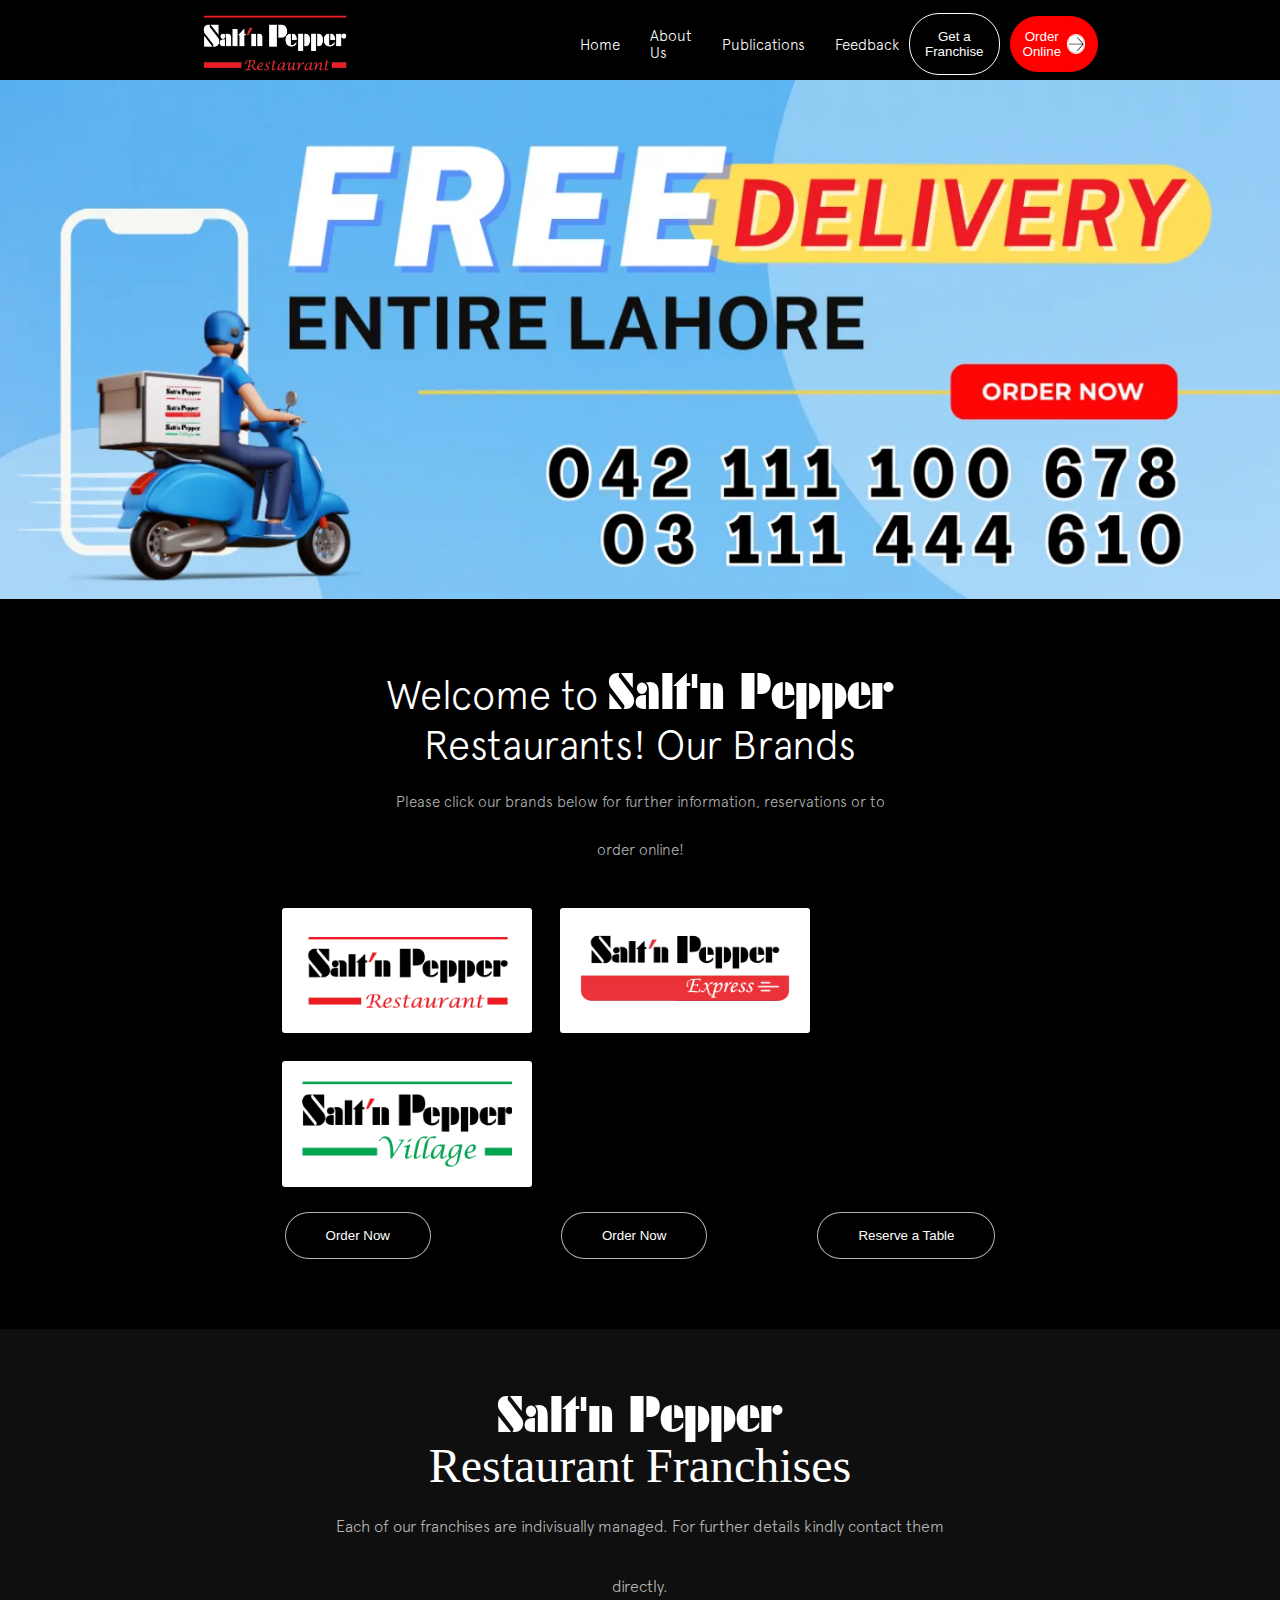
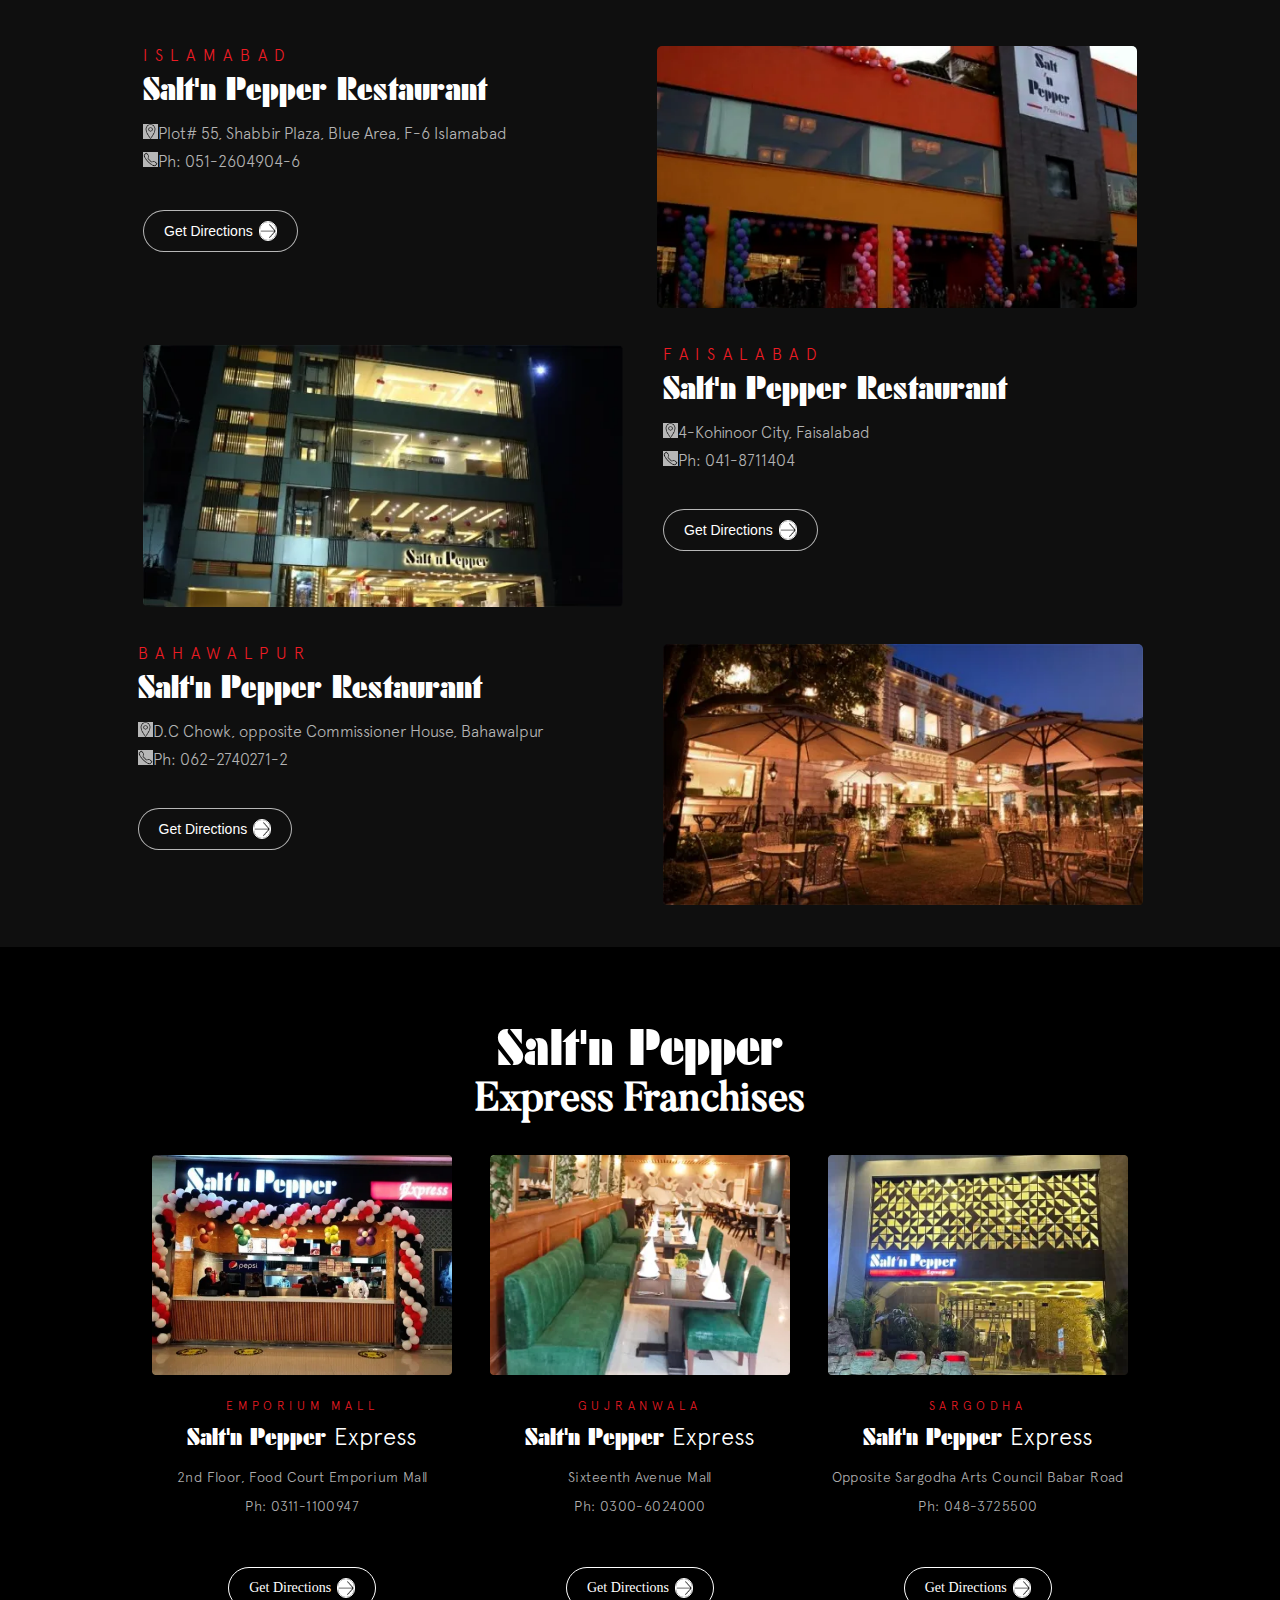
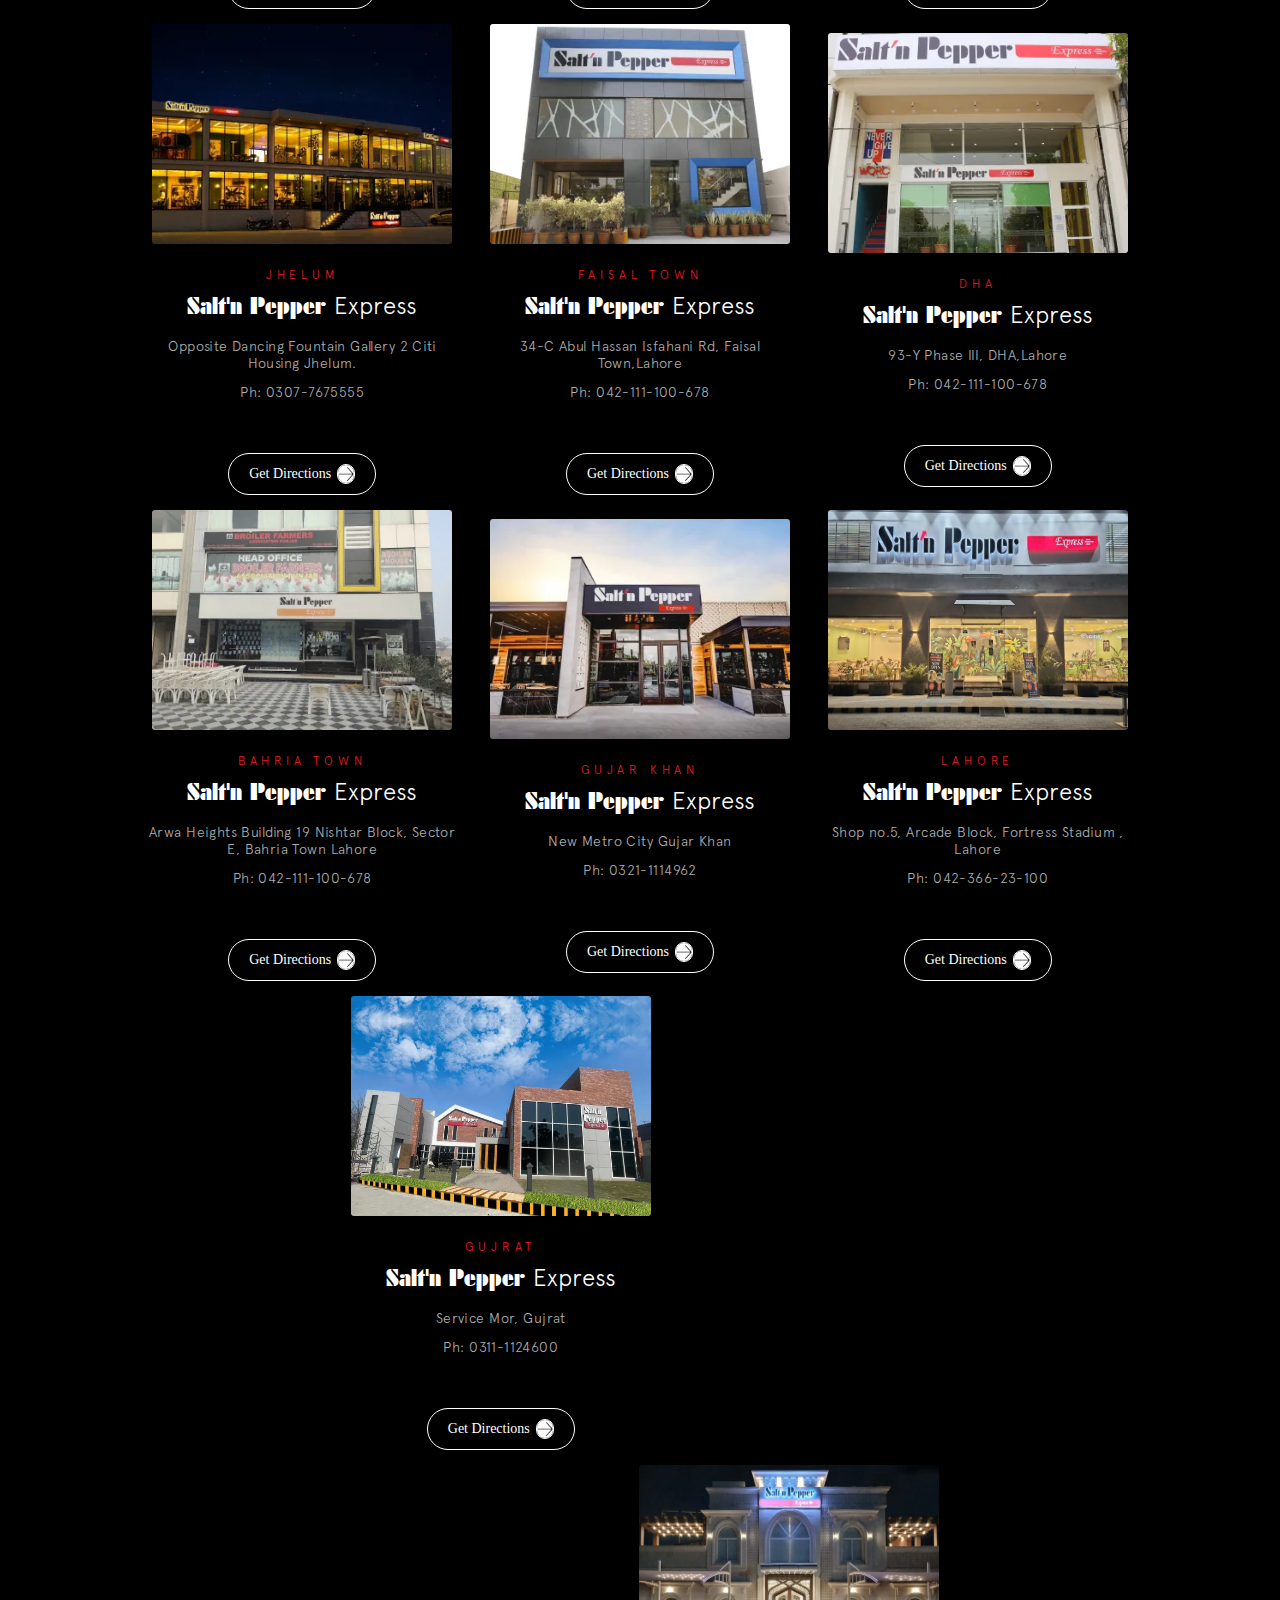
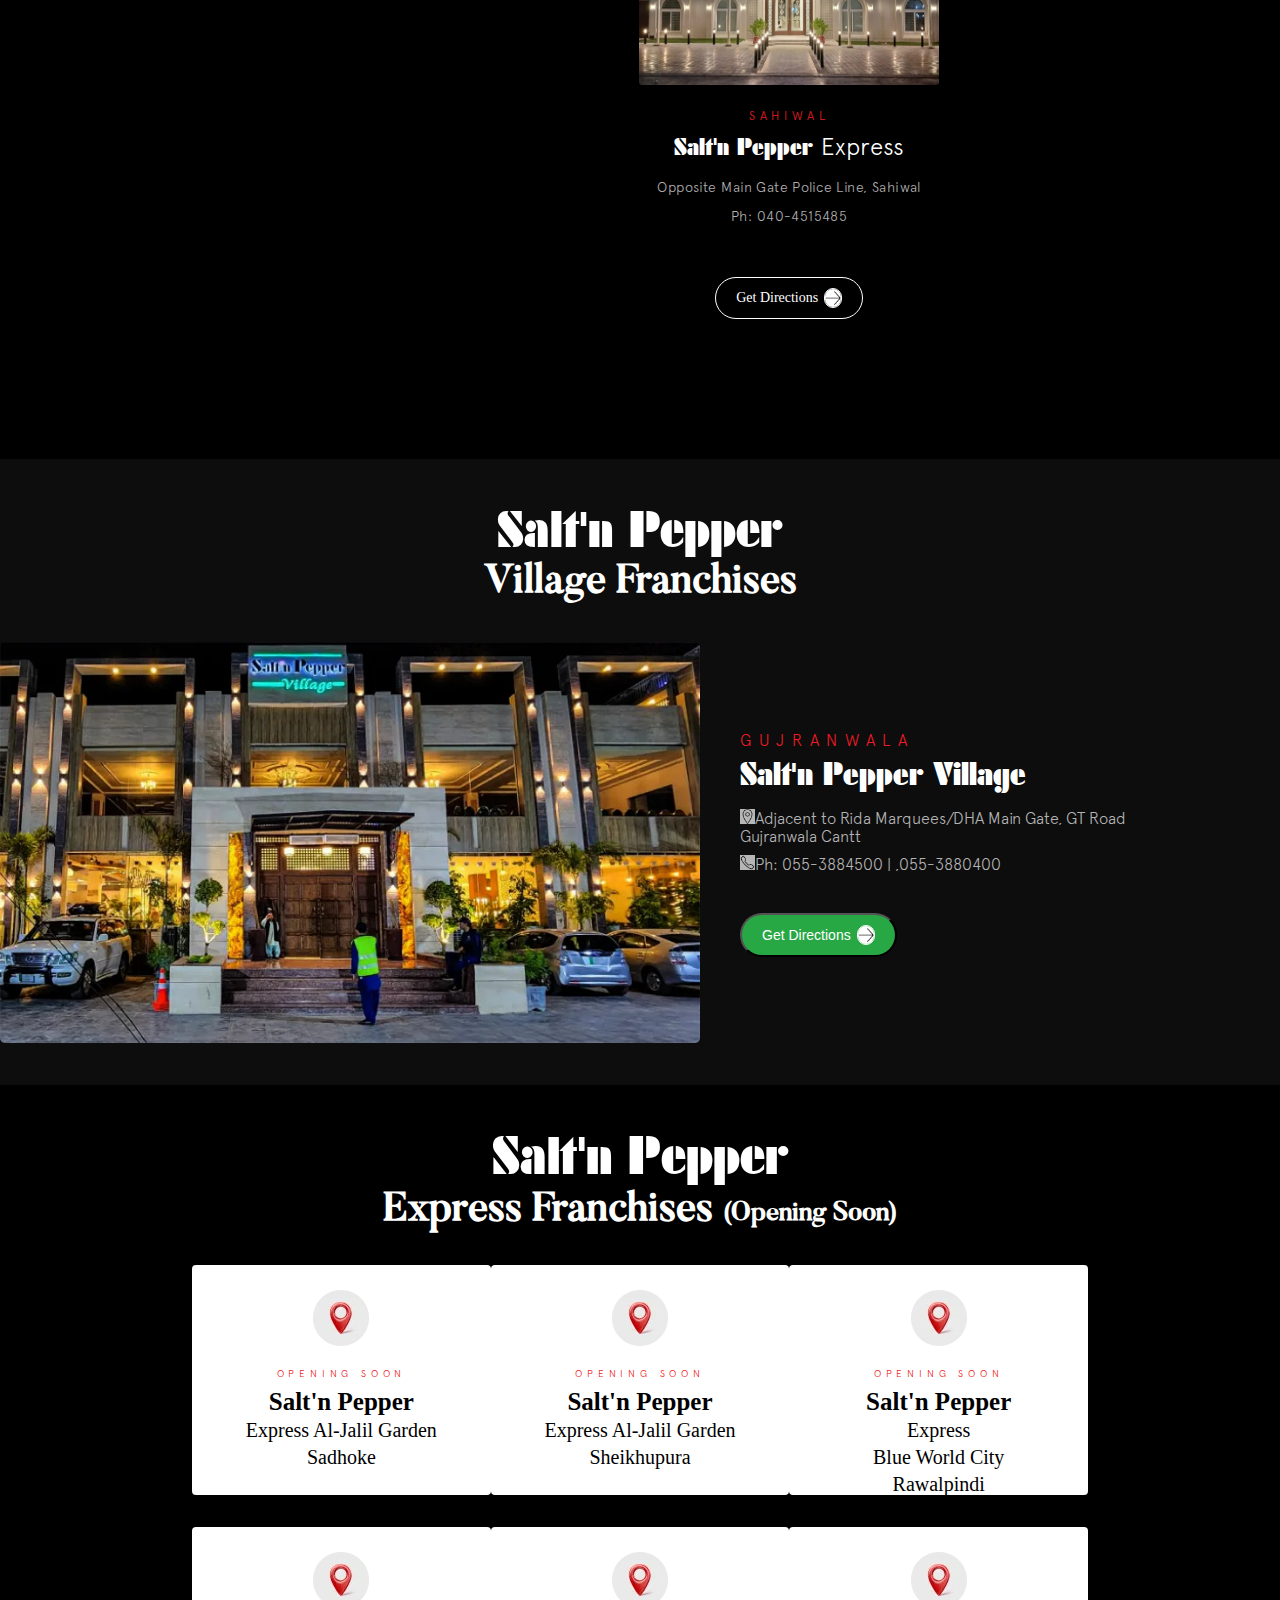
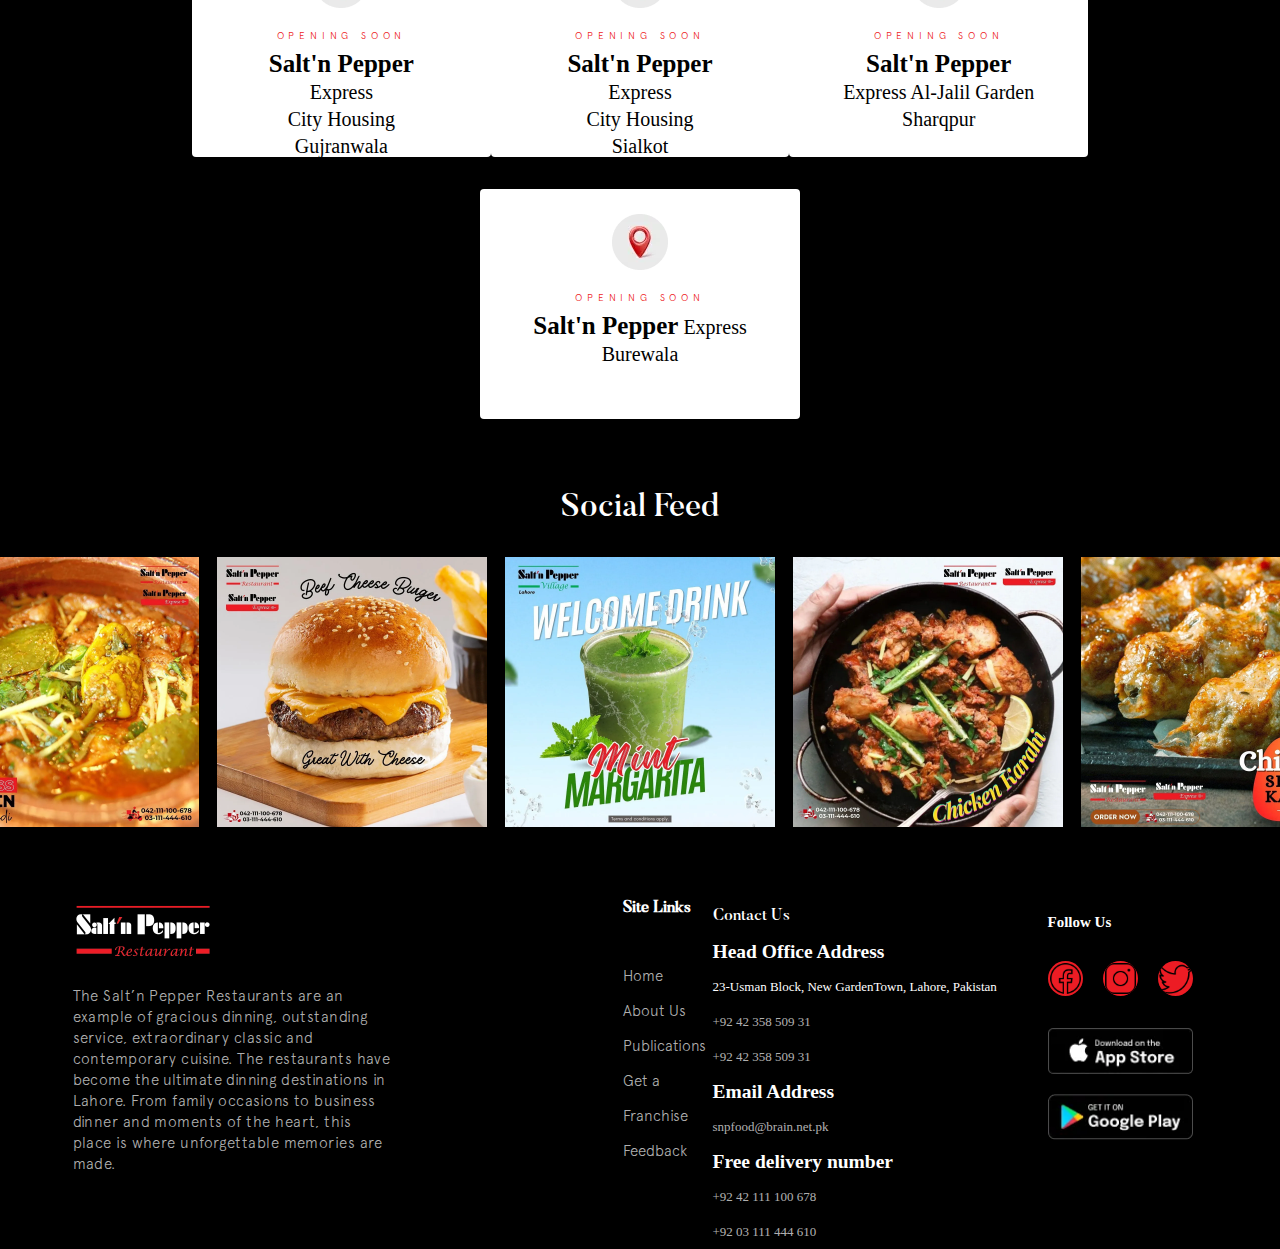
==== commit d9bbe945: "home page almost done" ====
--- a/index.html
+++ b/index.html
@@ -312,8 +312,8 @@
 
 
         </div>
-    </div>   
-    
+    </div>
+
 
 
     <!-- sisth div designing  -->
@@ -328,7 +328,7 @@
         <div class="flex second-child justify-left padding-bottom">
 
             <div>
-                <img src="./assets/20.webp" alt="direction arrow" class="brand-img-1" >
+                <img src="./assets/20.webp" alt="direction arrow" class="brand-img-1">
 
             </div>
 
@@ -336,7 +336,8 @@
                 <span class="city">GUJRANWALA</span> <br>
                 <span class="salt-n-pepper">Salt'n Pepper Village</span> <br>
                 <span class="details">
-                    <img src="./icons/icons8-location-50.png" alt="" class="details-logo">Adjacent to Rida Marquees/DHA Main Gate, GT Road Gujranwala Cantt<br>
+                    <img src="./icons/icons8-location-50.png" alt="" class="details-logo">Adjacent to Rida Marquees/DHA
+                    Main Gate, GT Road Gujranwala Cantt<br>
                     <img src="./icons/icons8-phone-50 (1).png" alt="" class="details-logo"><a href="" class="anchor">Ph:
                         055-3884500 | ,055-3880400 </a></span> <br>
 
@@ -390,7 +391,8 @@
                 <p class="open-1">OPENING SOON</p>
                 <h4 class="snp-1"> <span class="snp">Salt'n Pepper</span> Express <br>City Housing
 
-                     <br>Gujranwala</h4>
+                    <br>Gujranwala
+                </h4>
             </div>
 
 
@@ -399,7 +401,8 @@
                 <p class="open-1">OPENING SOON</p>
                 <h4 class="snp-1"> <span class="snp">Salt'n Pepper</span> Express <br>City Housing
 
-                    <br>Sialkot</h4>
+                    <br>Sialkot
+                </h4>
             </div>
 
             <div class="box">
@@ -415,7 +418,7 @@
             <div class="box">
                 <img src="./assets/location.webp" alt=""> <br>
                 <p class="open-1">OPENING SOON</p>
-                <h4 class="snp-1"> <span class="snp">Salt'n Pepper</span> Express  <br>Burewala</h4>
+                <h4 class="snp-1"> <span class="snp">Salt'n Pepper</span> Express <br>Burewala</h4>
             </div>
         </div>
     </div>
@@ -426,38 +429,85 @@
 
 
     <div class="flex gap">
-        <a href="https://www.instagram.com/saltnpepper_official/" target="_blank"><img src="./assets/21.webp" alt="" class="social-img"></a>
-        <a href="https://www.instagram.com/saltnpepper_official/" target="_blank"><img src="./assets/22.webp" alt="" class="social-img"></a>
-        <a href="https://www.instagram.com/saltnpepper_official/" target="_blank"><img src="./assets/23.webp" alt="" class="social-img"></a>
-        <a href="https://www.instagram.com/saltnpepper_official/" target="_blank"><img src="./assets/24.webp" alt="" class="social-img"></a>
-        <a href="https://www.instagram.com/saltnpepper_official/" target="_blank"><img src="./assets/25.webp" alt="" class="social-img"></a>
+        <a href="https://www.instagram.com/saltnpepper_official/" target="_blank"><img src="./assets/21.webp" alt=""
+                class="social-img"></a>
+        <a href="https://www.instagram.com/saltnpepper_official/" target="_blank"><img src="./assets/22.webp" alt=""
+                class="social-img"></a>
+        <a href="https://www.instagram.com/saltnpepper_official/" target="_blank"><img src="./assets/23.webp" alt=""
+                class="social-img"></a>
+        <a href="https://www.instagram.com/saltnpepper_official/" target="_blank"><img src="./assets/24.webp" alt=""
+                class="social-img"></a>
+        <a href="https://www.instagram.com/saltnpepper_official/" target="_blank"><img src="./assets/25.webp" alt=""
+                class="social-img"></a>
     </div>
 
 
     <!-- last div design -->
-<div class="flex">
-
-    <div class="f-width">
-        <img src="./assets/brand.webp" alt="snp logo" width="140px" >
-
-        <p class="footer">
-            The Salt’n Pepper Restaurants are an example of gracious dinning, outstanding service, extraordinary classic and contemporary cuisine. The restaurants have become the ultimate dinning destinations in Lahore. From family occasions to business dinner and moments of the heart, this place is where unforgettable memories are made.
-        </p>
-    </div>
-
-    <div class="text-left">
-        
-        <ul class="flex-column text-left">
-            <h4>Site Links</h4>
-            <a href=""><li>Home</li></a>
-            <a href=""><li>About Us</li></a>
-            <a href=""><li>Publications</li></a>
-            <a href=""><li>Get a Franchise</li></a>
-            <a href=""><li>Feedback</li></a>
-        </ul>
-    </div>
-
-</div>
+    <div class="display justify end">
+
+        <div class="f-width">
+            <img src="./assets/brand.webp" alt="snp logo" width="140px">
+
+            <p class="footer">
+                The Salt’n Pepper Restaurants are an example of gracious dinning, outstanding service, extraordinary
+                classic and contemporary cuisine. The restaurants have become the ultimate dinning destinations in
+                Lahore. From family occasions to business dinner and moments of the heart, this place is where
+                unforgettable memories are made.
+            </p>
+        </div>
+
+        <div class="f-width">
+
+            <ul class="block color-1">
+                <h4 class="padding-bottom butler small-font">Site Links</h4>
+
+                <li class="line-height"><a href="" class="color-1">Home</a></li>
+                <li class="line-height"><a href="" class="color-1">About Us</a></li>
+                <li class="line-height"><a href="" class="color-1">Publications</a></li>
+                <li class="line-height"><a href="" class="color-1">Get a Franchise</a></li>
+                <li class="line-height"><a href="" class="color-1">Feedback</a></li>
+
+            </ul>
+        </div>
+
+        <div class="line-height font-size-2 f-width">
+            <p class="butler small-font">Contact Us</p>
+
+            <h2>Head Office Address</h2>
+
+            <p>
+                23-Usman Block, New GardenTown, Lahore, Pakistan
+            </p>
+
+
+            <li class="list-style"><a href="" class="text-dec color-1">+92 42 358 509 31</a></li>
+            <li class="list-style"><a href="" class="text-dec color-1">+92 42 358 509 31</a></li>
+
+            <h2>Email Address</h2>
+
+            <li class="list-style"><a href="" class="text-dec color-1">snpfood@brain.net.pk</a></li>
+
+            <h2>Free delivery number</h2>
+
+            <li class="list-style "><a href="" class="text-dec color-1">+92 42 111 100 678</a></li>
+            <li class="list-style "><a href="" class="text-dec color-1">+92 03 111 444 610</a></li>
+        </div>
+
+        <div class="">
+            <h2 class="social-gap">Follow Us</h2>
+            <span class="display list-style social-gap">
+                <li><a href="https://www.facebook.com/TheSaltnPepperRestaurants/" target="_blank"><img src="./icons/icons8-facebook-50.png" alt="facebook" class="social-icon"></a></li>
+                <li><a href="https://www.instagram.com/saltnpepper_official/" target="_blank"><img src="./icons/icons8-instagram-50.png" alt="instagram" class="social-icon"></a></li>
+                <li><a href="https://twitter.com/snprestaurant" target="_blank"><img src="./icons/icons8-twitter-50.png" alt="twitter" class="social-icon"></a></li>
+            </span>
+
+            <span class="flex-column social-gap">
+                <img src="./icons/15a204d9-9623-4aea-8c7a-a4419417ee7e.webp" alt="">
+                <img src="./icons/c5c0daad-373c-4dd5-a8e8-6dcbbd142963.webp" alt="">
+            </span>
+        </div>
+
+    </div>
 
 
 
--- a/style/style.css
+++ b/style/style.css
@@ -297,7 +297,7 @@
 /* seventh div design */
 
 
-.another-logo{
+.another-logo {
     font-family: 'futurak';
     font-style: normal;
     font-weight: 400;
@@ -306,13 +306,13 @@
     color: #FFFFFF;
 }
 
-.open{
+.open {
     font-family: butler;
     font-size: 2.6rem;
 
 }
 
-.box{
+.box {
     height: 230px;
     width: 320px;
     background-color: #FFFFFF;
@@ -324,7 +324,7 @@
     margin-bottom: 32px;
 }
 
-.open-1{
+.open-1 {
     font-family: 'Apercu';
     font-style: normal;
     font-weight: 500;
@@ -337,30 +337,30 @@
     display: inline-block;
 }
 
-.snp{
-    color: #000000 ;
+.snp {
+    color: #000000;
     font-size: 2.5rem;
     font-weight: 600;
 }
 
-.snp-1{
-    color: #000000 ;
+.snp-1 {
+    color: #000000;
     font-size: 2rem;
     font-weight: 200;
     line-height: 27px;
 }
 
 
-.box-width{
+.box-width {
     width: 70vw;
     margin: 0 auto;
 }
 
-.social-img{
+.social-img {
     width: 270px;
 }
 
-.gap{
+.gap {
     gap: 18px;
     margin-bottom: 70px;
 }
@@ -368,12 +368,12 @@
 
 /* last div design */
 
-.f-width{
+.f-width {
     width: 25vw;
 }
 
 
-.footer{
+.footer {
     padding-bottom: 24px;
     padding-right: 0px;
     text-align: left;
@@ -385,4 +385,25 @@
     letter-spacing: 0.03em;
     color: #ffffffb3;
     margin-top: 20px;
+}
+
+.social-icon{
+    background-color: #ED1C24;
+    border-radius: 30px;
+    width: 35px;
+}
+
+.social-gap{
+gap: 20px;
+padding: 15px;
+}
+
+
+.final-pad{
+    padding: 60px;
+}
+
+.end{
+    width: 90%;
+    margin: 0 auto;
 }--- a/style/utility.css
+++ b/style/utility.css
@@ -16,7 +16,7 @@
     align-items: center;
 }
 
-.justify-left{
+.justify-left {
     justify-content: left;
 }
 
@@ -38,20 +38,36 @@
     text-align: center;
 }
 
-.text-left{
+.text-left {
     text-align: left;
 }
 
-.padding-bottom{
+.block{
+    display: block;
+}
+
+.padding-bottom {
     padding-bottom: 40px;
 }
 
-.padding-top{
+.padding-top {
     padding-top: 40px;
 }
 
-
-.margin-bottom{
+.line-height{
+   line-height: 35px;
+}
+
+.list-style{
+    list-style: none;
+    
+}
+
+.text-dec{
+    text-decoration: none;
+}
+
+.margin-bottom {
     margin-bottom: 30px;
 }
 
@@ -65,6 +81,21 @@
     margin-top: 70px;
     margin-bottom: 30px;
 }
+
+.color-1{
+    color: #ffffffb3;
+}
+.font-size-2{
+    font-size: 1.3rem;
+}
+
+.small-font{
+    font-size: 1.6rem;
+}
+
+
+
+
 
 .butler {
     font-family: butler;
@@ -116,7 +147,7 @@
     cursor: pointer;
 }
 
-.btn-green{
+.btn-green {
     /* background-color: #ffffffb3; */
     padding: 10px 20px;
     margin-top: 40px;
@@ -140,9 +171,14 @@
 }
 
 
-.bg-color1{
+.bg-color1 {
     background-color: #0d0d0d;
 }
+
+.bg-color2{
+    background-color:#0f0f0f;
+}
+
 .brand-img-1 {
     width: 700px;
     border-radius: 5px;
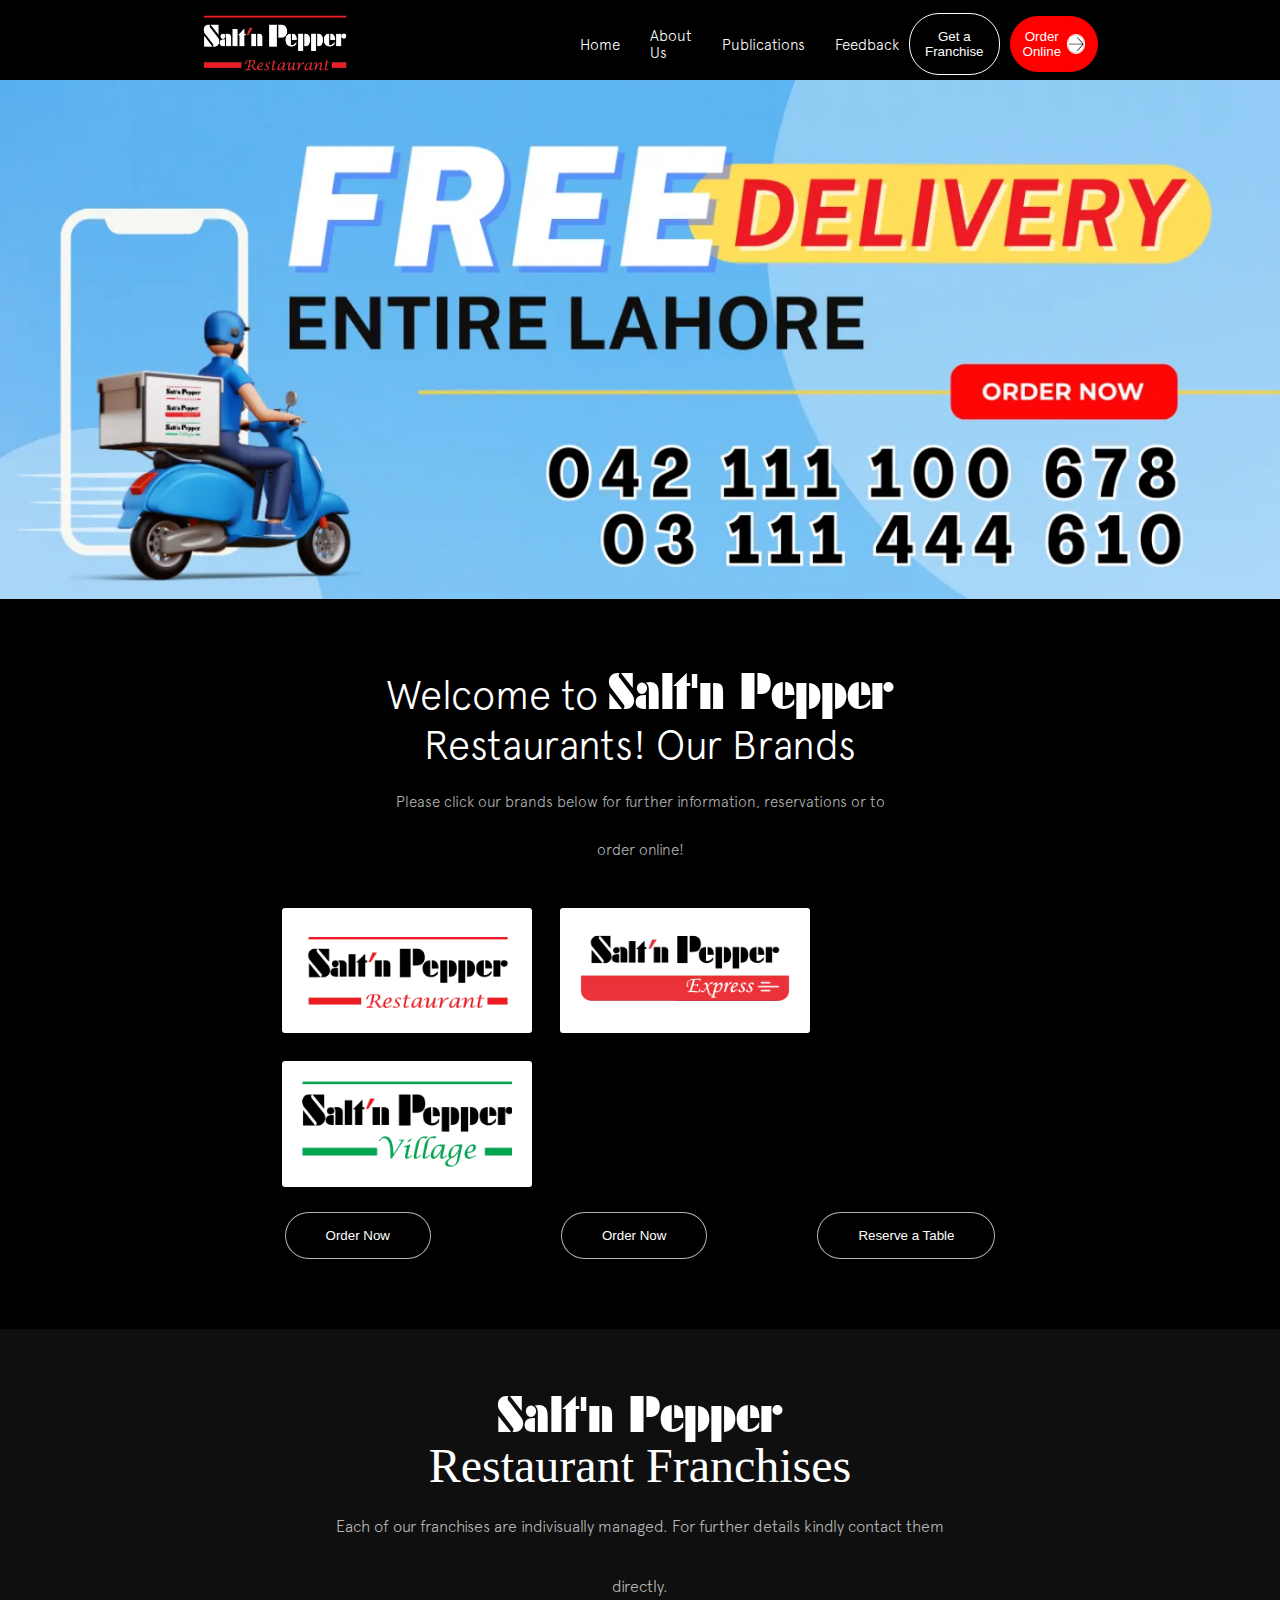
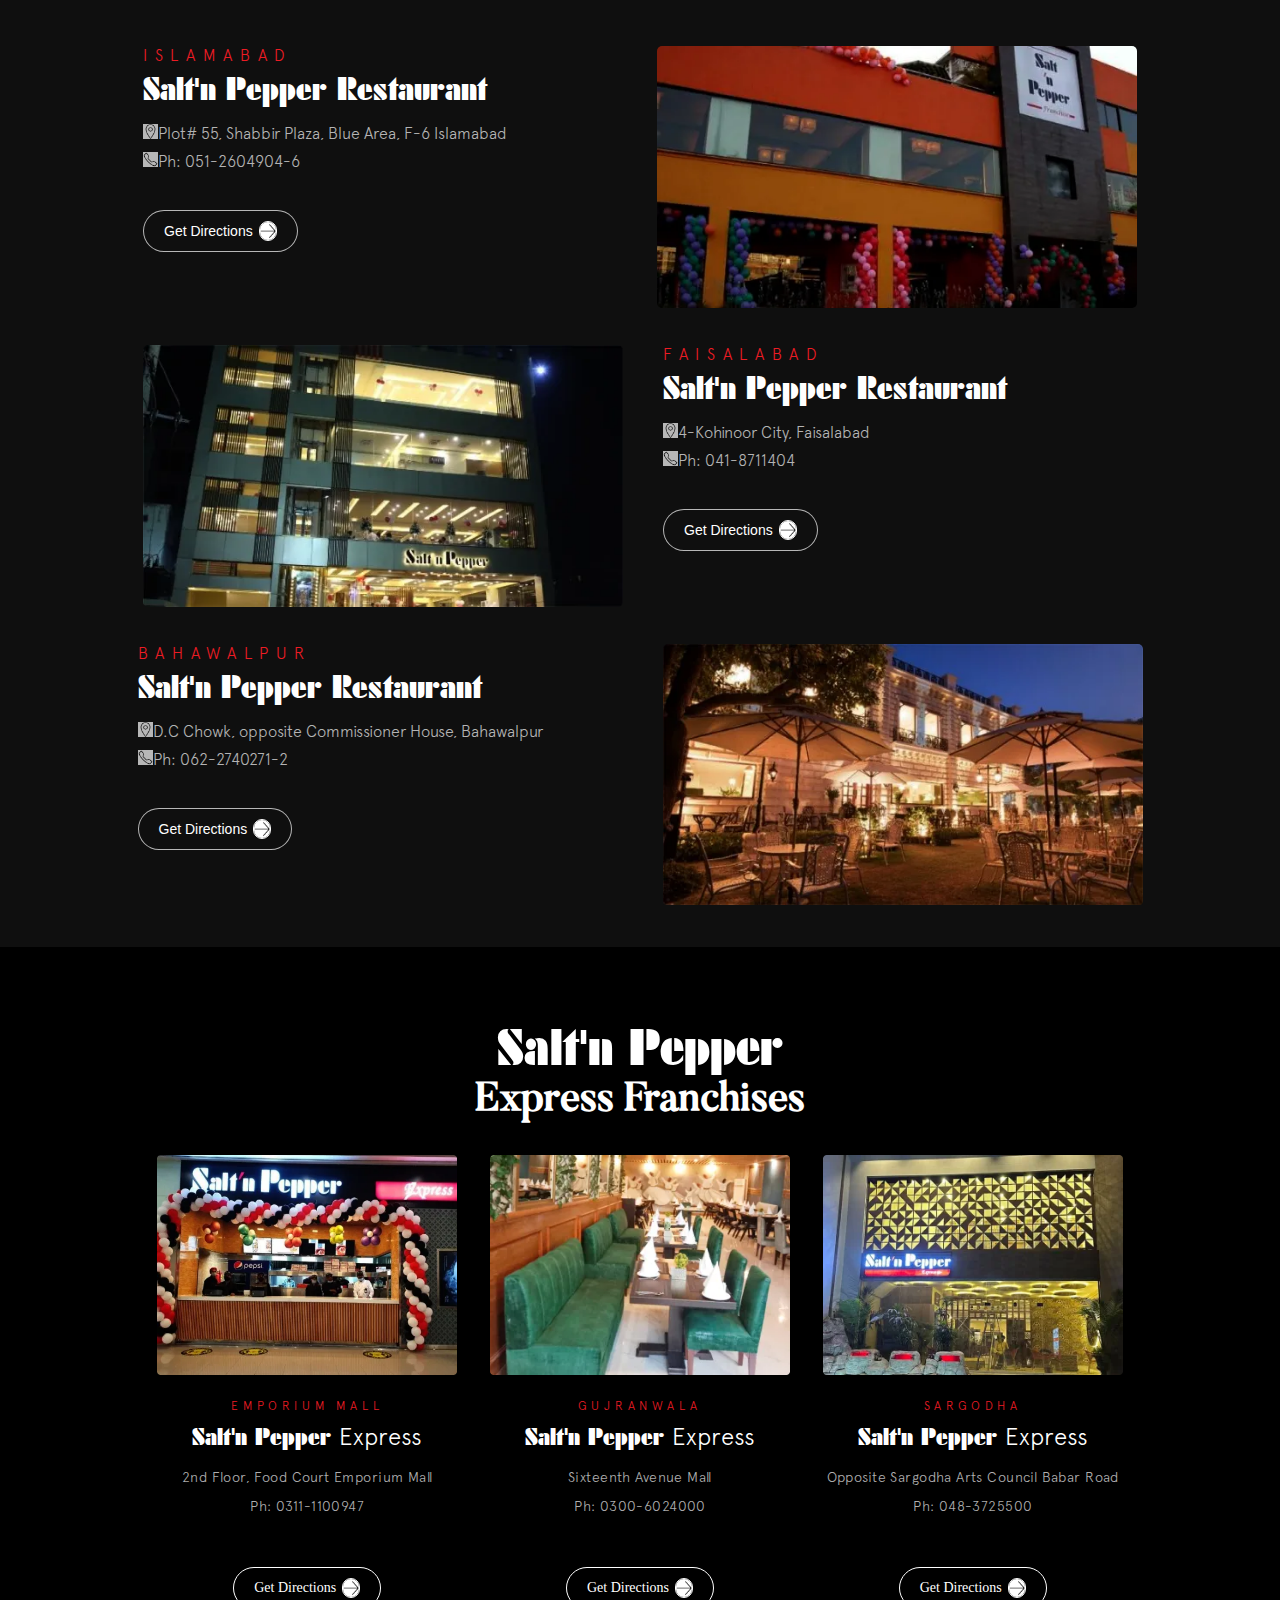
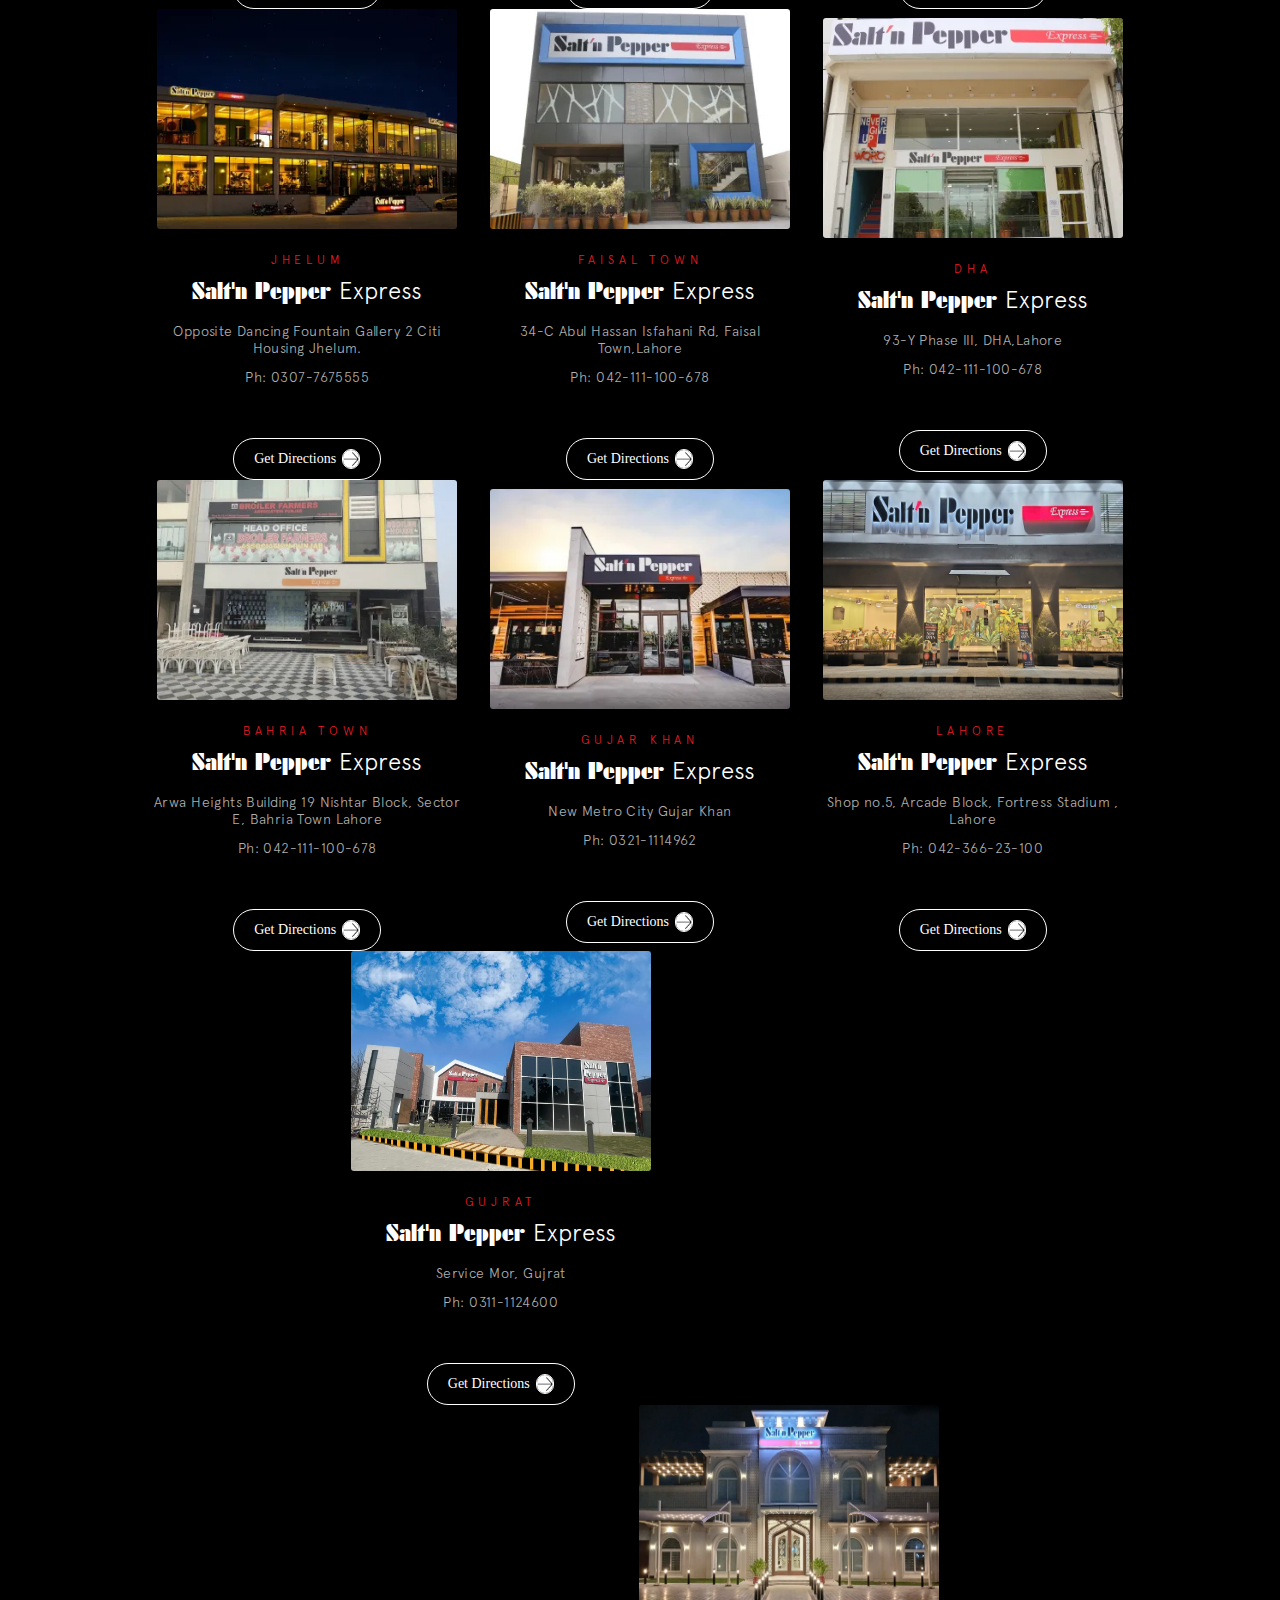
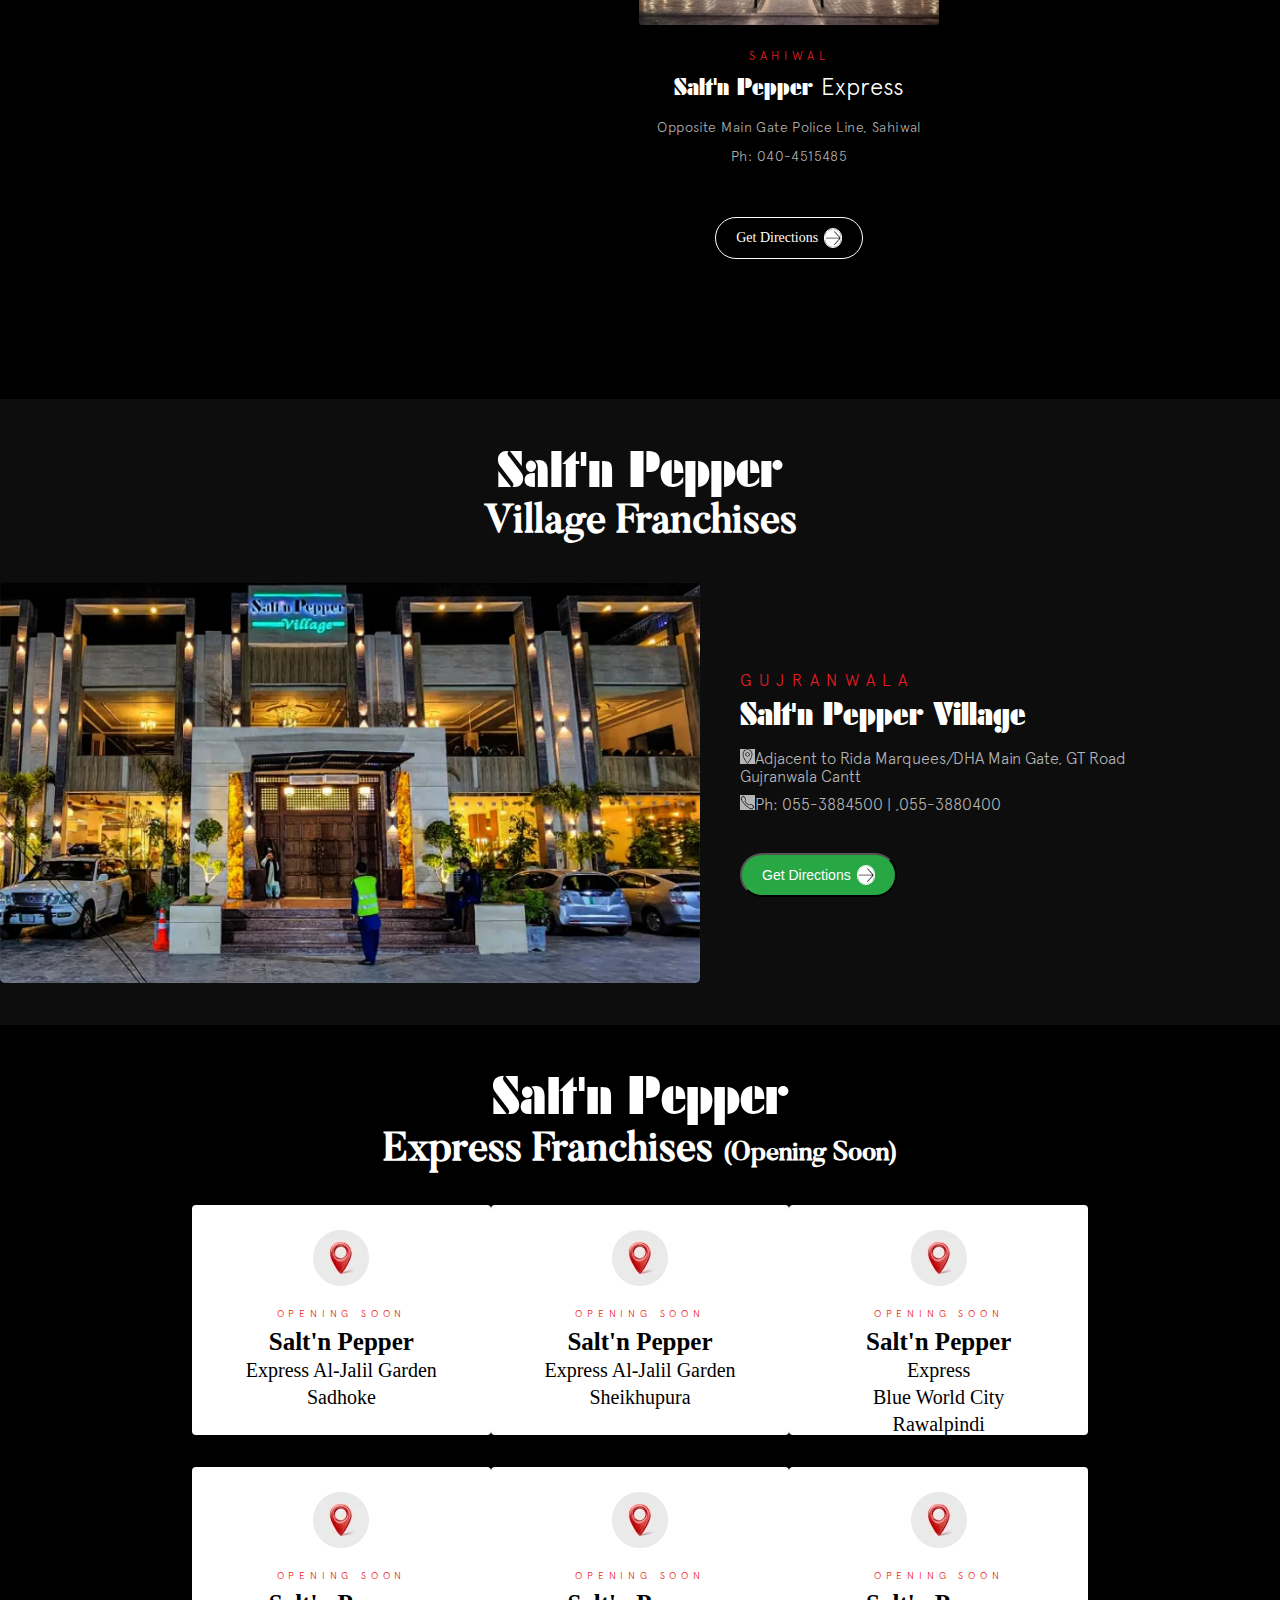
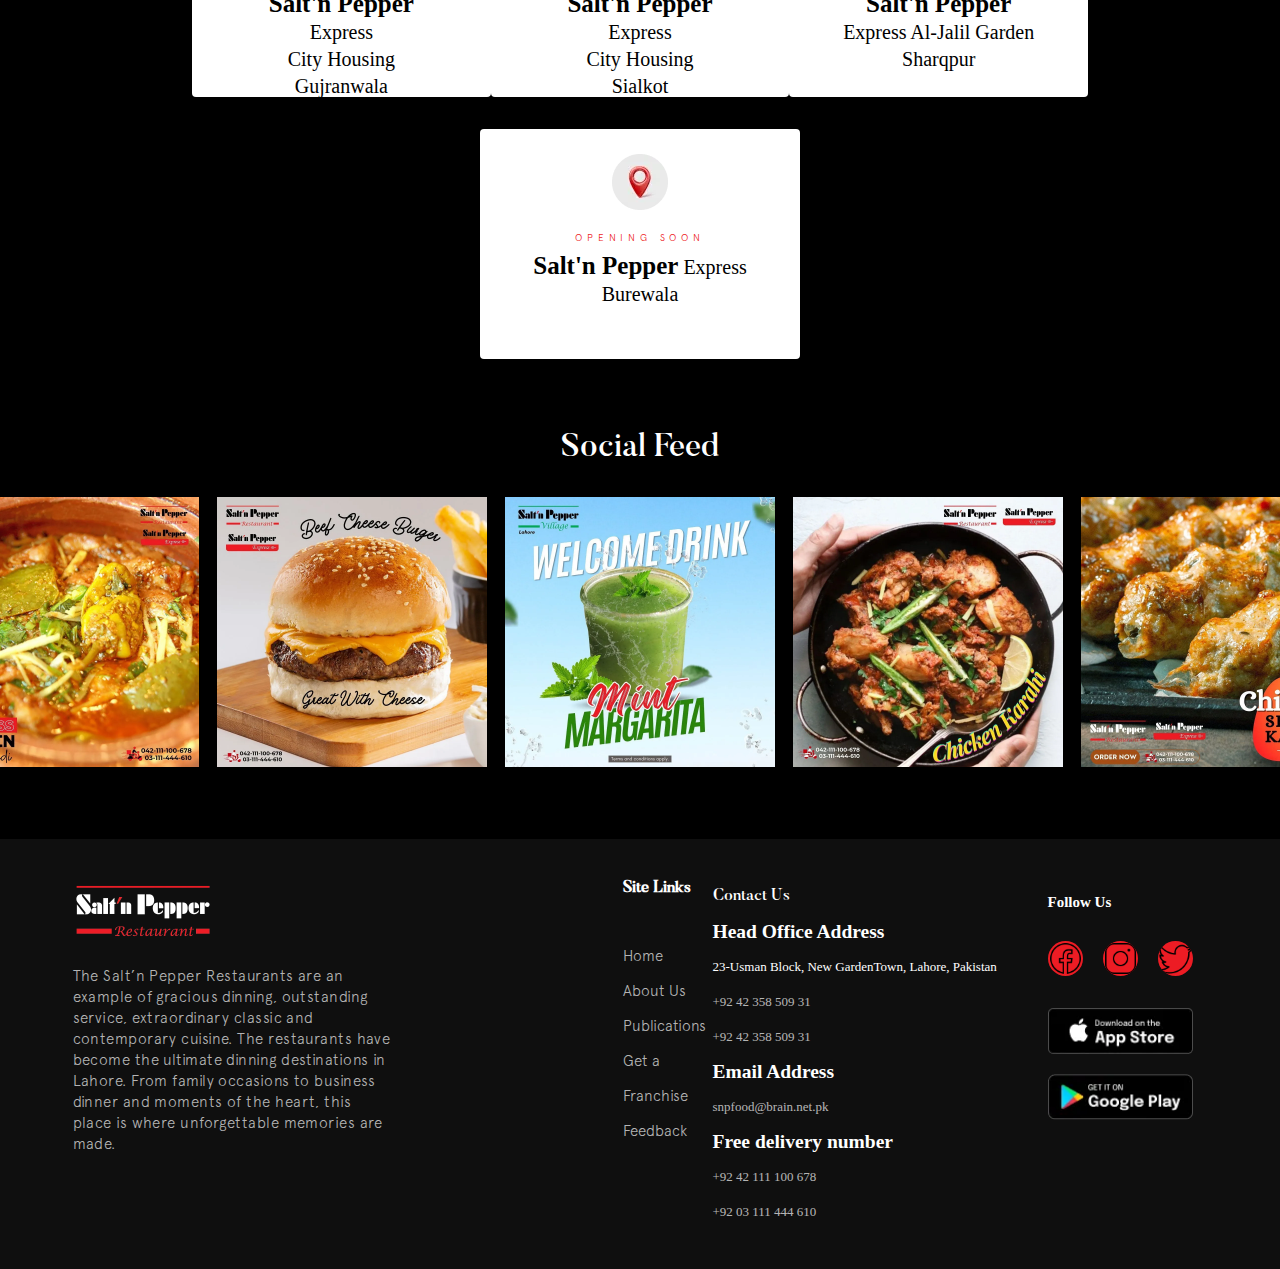
==== commit f6ff959c: "about page done" ====
--- a/index.html
+++ b/index.html
@@ -17,9 +17,9 @@
         </div>
         <div>
             <ul>
-                <li><a href="">Home</a></li>
-                <li><a href="">About Us</a></li>
-                <li><a href="">Publications</a></li>
+                <li><a href="./index.html">Home</a></li>
+                <li><a href="./about.html">About Us</a></li>
+                <li><a href="./publications.html">Publications</a></li>
                 <li><a href="">Feedback</a></li>
 
             </ul>
@@ -443,71 +443,77 @@
 
 
     <!-- last div design -->
-    <div class="display justify end">
-
-        <div class="f-width">
-            <img src="./assets/brand.webp" alt="snp logo" width="140px">
-
-            <p class="footer">
-                The Salt’n Pepper Restaurants are an example of gracious dinning, outstanding service, extraordinary
-                classic and contemporary cuisine. The restaurants have become the ultimate dinning destinations in
-                Lahore. From family occasions to business dinner and moments of the heart, this place is where
-                unforgettable memories are made.
-            </p>
-        </div>
-
-        <div class="f-width">
-
-            <ul class="block color-1">
-                <h4 class="padding-bottom butler small-font">Site Links</h4>
-
-                <li class="line-height"><a href="" class="color-1">Home</a></li>
-                <li class="line-height"><a href="" class="color-1">About Us</a></li>
-                <li class="line-height"><a href="" class="color-1">Publications</a></li>
-                <li class="line-height"><a href="" class="color-1">Get a Franchise</a></li>
-                <li class="line-height"><a href="" class="color-1">Feedback</a></li>
-
-            </ul>
-        </div>
-
-        <div class="line-height font-size-2 f-width">
-            <p class="butler small-font">Contact Us</p>
-
-            <h2>Head Office Address</h2>
-
-            <p>
-                23-Usman Block, New GardenTown, Lahore, Pakistan
-            </p>
-
-
-            <li class="list-style"><a href="" class="text-dec color-1">+92 42 358 509 31</a></li>
-            <li class="list-style"><a href="" class="text-dec color-1">+92 42 358 509 31</a></li>
-
-            <h2>Email Address</h2>
-
-            <li class="list-style"><a href="" class="text-dec color-1">snpfood@brain.net.pk</a></li>
-
-            <h2>Free delivery number</h2>
-
-            <li class="list-style "><a href="" class="text-dec color-1">+92 42 111 100 678</a></li>
-            <li class="list-style "><a href="" class="text-dec color-1">+92 03 111 444 610</a></li>
-        </div>
-
-        <div class="">
-            <h2 class="social-gap">Follow Us</h2>
-            <span class="display list-style social-gap">
-                <li><a href="https://www.facebook.com/TheSaltnPepperRestaurants/" target="_blank"><img src="./icons/icons8-facebook-50.png" alt="facebook" class="social-icon"></a></li>
-                <li><a href="https://www.instagram.com/saltnpepper_official/" target="_blank"><img src="./icons/icons8-instagram-50.png" alt="instagram" class="social-icon"></a></li>
-                <li><a href="https://twitter.com/snprestaurant" target="_blank"><img src="./icons/icons8-twitter-50.png" alt="twitter" class="social-icon"></a></li>
-            </span>
-
-            <span class="flex-column social-gap">
-                <img src="./icons/15a204d9-9623-4aea-8c7a-a4419417ee7e.webp" alt="">
-                <img src="./icons/c5c0daad-373c-4dd5-a8e8-6dcbbd142963.webp" alt="">
-            </span>
-        </div>
-
-    </div>
+    <div class="bg-color2 padding-top padding-bottom">
+        <div class="display justify end">
+
+            <div class="f-width">
+                <img src="./assets/brand.webp" alt="snp logo" width="140px">
+
+                <p class="footer">
+                    The Salt’n Pepper Restaurants are an example of gracious dinning, outstanding service, extraordinary
+                    classic and contemporary cuisine. The restaurants have become the ultimate dinning destinations in
+                    Lahore. From family occasions to business dinner and moments of the heart, this place is where
+                    unforgettable memories are made.
+                </p>
+            </div>
+
+            <div class="f-width">
+
+                <ul class="block color-1">
+                    <h4 class="padding-bottom butler small-font">Site Links</h4>
+
+                    <li class="line-height"><a href="./index.html" class="color-1">Home</a></li>
+                    <li class="line-height"><a href="./about.html" class="color-1">About Us</a></li>
+                    <li class="line-height"><a href="./publications.html" class="color-1">Publications</a></li>
+                    <li class="line-height"><a href="" class="color-1">Get a Franchise</a></li>
+                    <li class="line-height"><a href="" class="color-1">Feedback</a></li>
+
+                </ul>
+            </div>
+
+            <div class="line-height font-size-2 f-width">
+                <p class="butler small-font">Contact Us</p>
+
+                <h2>Head Office Address</h2>
+
+                <p>
+                    23-Usman Block, New GardenTown, Lahore, Pakistan
+                </p>
+
+
+                <li class="list-style"><a href="" class="text-dec color-1">+92 42 358 509 31</a></li>
+                <li class="list-style"><a href="" class="text-dec color-1">+92 42 358 509 31</a></li>
+
+                <h2>Email Address</h2>
+
+                <li class="list-style"><a href="" class="text-dec color-1">snpfood@brain.net.pk</a></li>
+
+                <h2>Free delivery number</h2>
+
+                <li class="list-style "><a href="" class="text-dec color-1">+92 42 111 100 678</a></li>
+                <li class="list-style "><a href="" class="text-dec color-1">+92 03 111 444 610</a></li>
+            </div>
+
+            <div class="">
+                <h2 class="social-gap">Follow Us</h2>
+                <span class="display list-style social-gap">
+                    <li><a href="https://www.facebook.com/TheSaltnPepperRestaurants/" target="_blank"><img
+                                src="./icons/icons8-facebook-50.png" alt="facebook" class="social-icon"></a></li>
+                    <li><a href="https://www.instagram.com/saltnpepper_official/" target="_blank"><img
+                                src="./icons/icons8-instagram-50.png" alt="instagram" class="social-icon"></a></li>
+                    <li><a href="https://twitter.com/snprestaurant" target="_blank"><img
+                                src="./icons/icons8-twitter-50.png" alt="twitter" class="social-icon"></a></li>
+                </span>
+
+                <span class="flex-column social-gap">
+                    <img src="./icons/15a204d9-9623-4aea-8c7a-a4419417ee7e.webp" alt="">
+                    <img src="./icons/c5c0daad-373c-4dd5-a8e8-6dcbbd142963.webp" alt="">
+                </span>
+            </div>
+
+        </div>
+    </div>
+
 
 
 
--- a/style/style.css
+++ b/style/style.css
@@ -275,11 +275,24 @@
 .width-1 {
     width: 78vw;
     margin: 30px auto;
-    gap: 15px;
+
+}
+
+.width-2 {
+    width: 68vw;
+    margin: 20px auto;
 }
 
 .card-width {
     width: 25vw;
+    margin: 0 auto;
+}
+
+.card-width2 {
+    width: 22vw;
+    padding-left: 10px;
+    padding-top: 10px;
+    padding-bottom: 10px;
     margin: 0 auto;
 }
 
@@ -387,23 +400,54 @@
     margin-top: 20px;
 }
 
-.social-icon{
+.social-icon {
     background-color: #ED1C24;
     border-radius: 30px;
     width: 35px;
 }
 
-.social-gap{
-gap: 20px;
-padding: 15px;
-}
-
-
-.final-pad{
+.social-gap {
+    gap: 20px;
+    padding: 15px;
+}
+
+
+.final-pad {
     padding: 60px;
 }
 
-.end{
+.end {
     width: 90%;
     margin: 0 auto;
+}
+
+
+/* About us page styles */
+
+.restaurant {
+    font-size: 3.2rem;
+    font-family: Apercu;
+}
+
+.intro-width {
+    width: 80vw;
+    margin: 0 auto;
+}
+
+.para-width {
+    padding: 35px 98px;
+
+}
+
+.gap-1 {
+    gap: 60px;
+}
+
+.img-des {
+    width: 300px;
+    border-radius: 5px;
+}
+
+.gap-2 {
+    gap: 15px;
 }--- a/style/utility.css
+++ b/style/utility.css
@@ -42,7 +42,7 @@
     text-align: left;
 }
 
-.block{
+.block {
     display: block;
 }
 
@@ -54,16 +54,21 @@
     padding-top: 40px;
 }
 
-.line-height{
-   line-height: 35px;
-}
-
-.list-style{
+.padding-left {
+    padding-left: 40px;
+}
+
+
+.line-height {
+    line-height: 35px;
+}
+
+.list-style {
     list-style: none;
-    
-}
-
-.text-dec{
+
+}
+
+.text-dec {
     text-decoration: none;
 }
 
@@ -82,17 +87,30 @@
     margin-bottom: 30px;
 }
 
-.color-1{
+.color-1 {
     color: #ffffffb3;
 }
-.font-size-2{
+
+.bg-color {
+    background-color: #0f0f0f;
+    border-radius: 5px;
+}
+
+.font-size-2 {
     font-size: 1.3rem;
 }
 
-.small-font{
+.font-size-3 {
+    font-size: 3.2rem;
+}
+
+.small-font {
     font-size: 1.6rem;
 }
 
+.Apercu {
+    font-family: Apercu;
+}
 
 
 
@@ -175,8 +193,8 @@
     background-color: #0d0d0d;
 }
 
-.bg-color2{
-    background-color:#0f0f0f;
+.bg-color2 {
+    background-color: #0f0f0f;
 }
 
 .brand-img-1 {
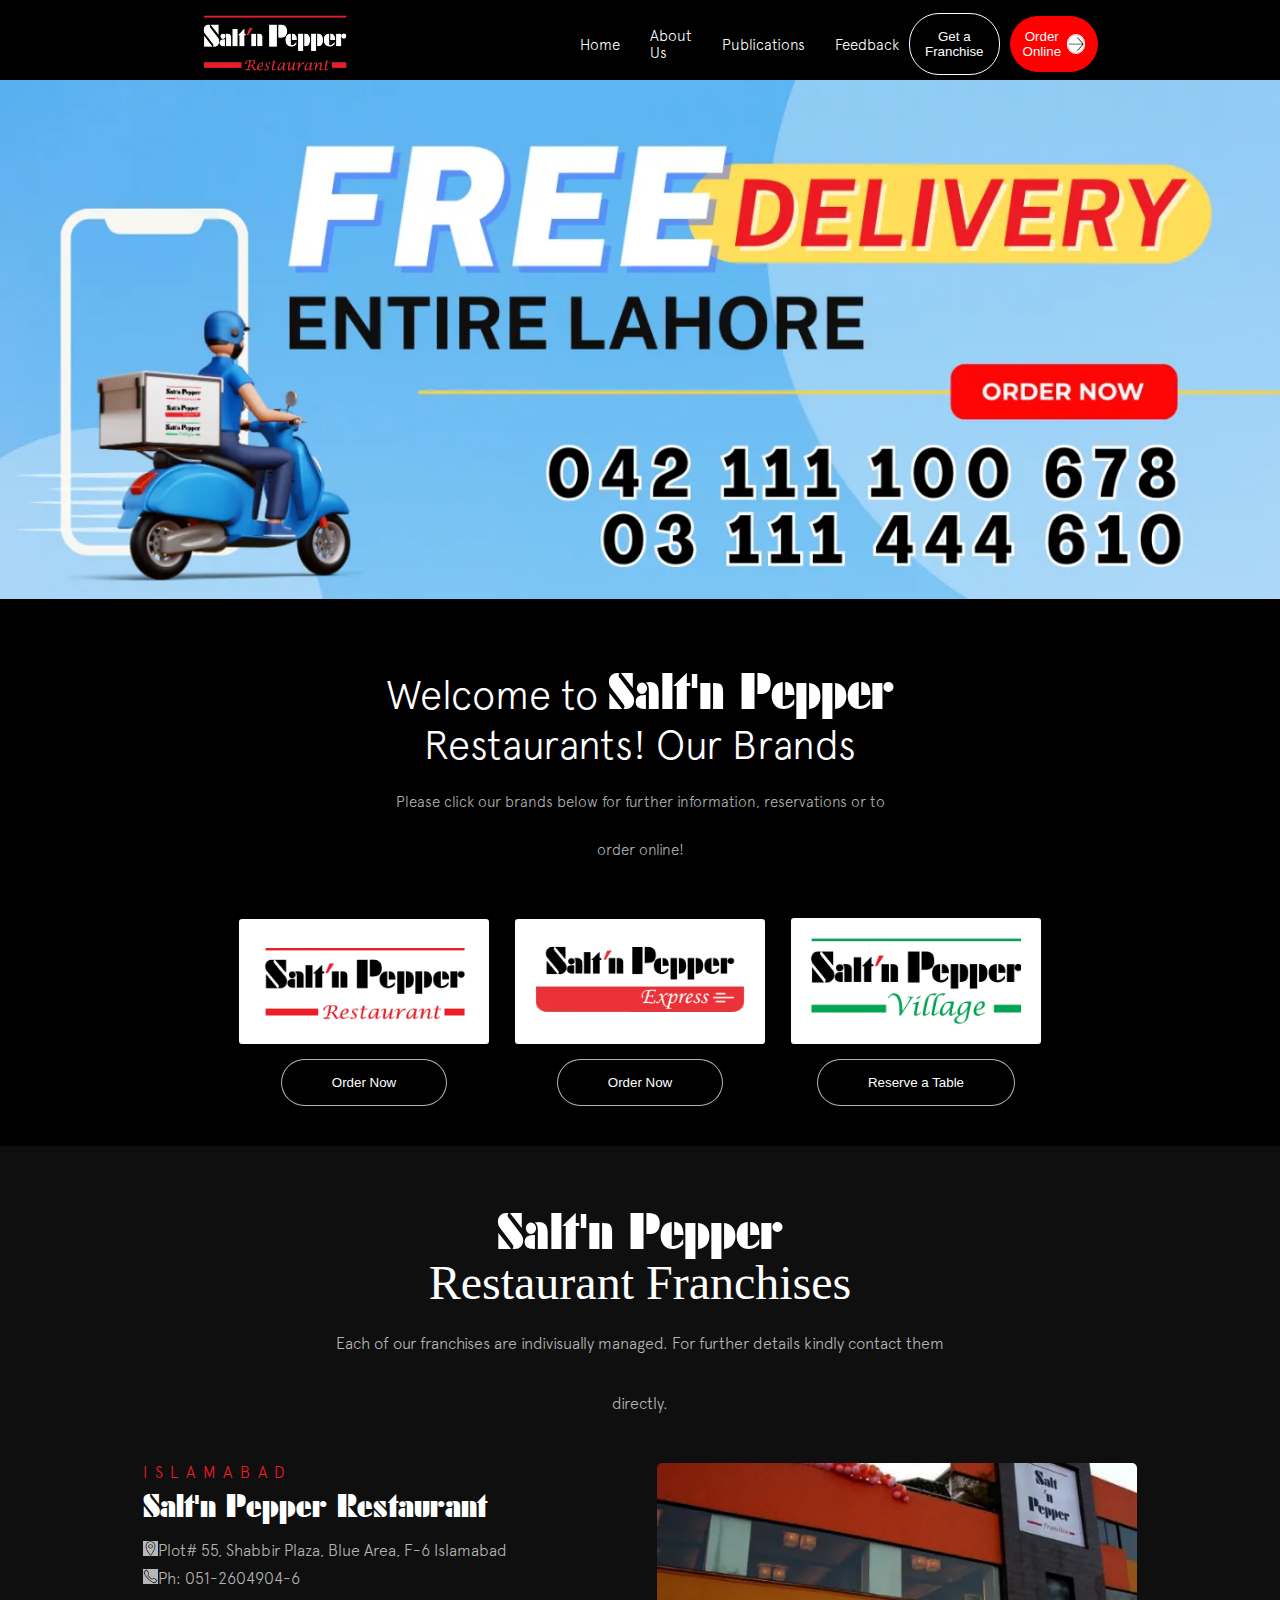
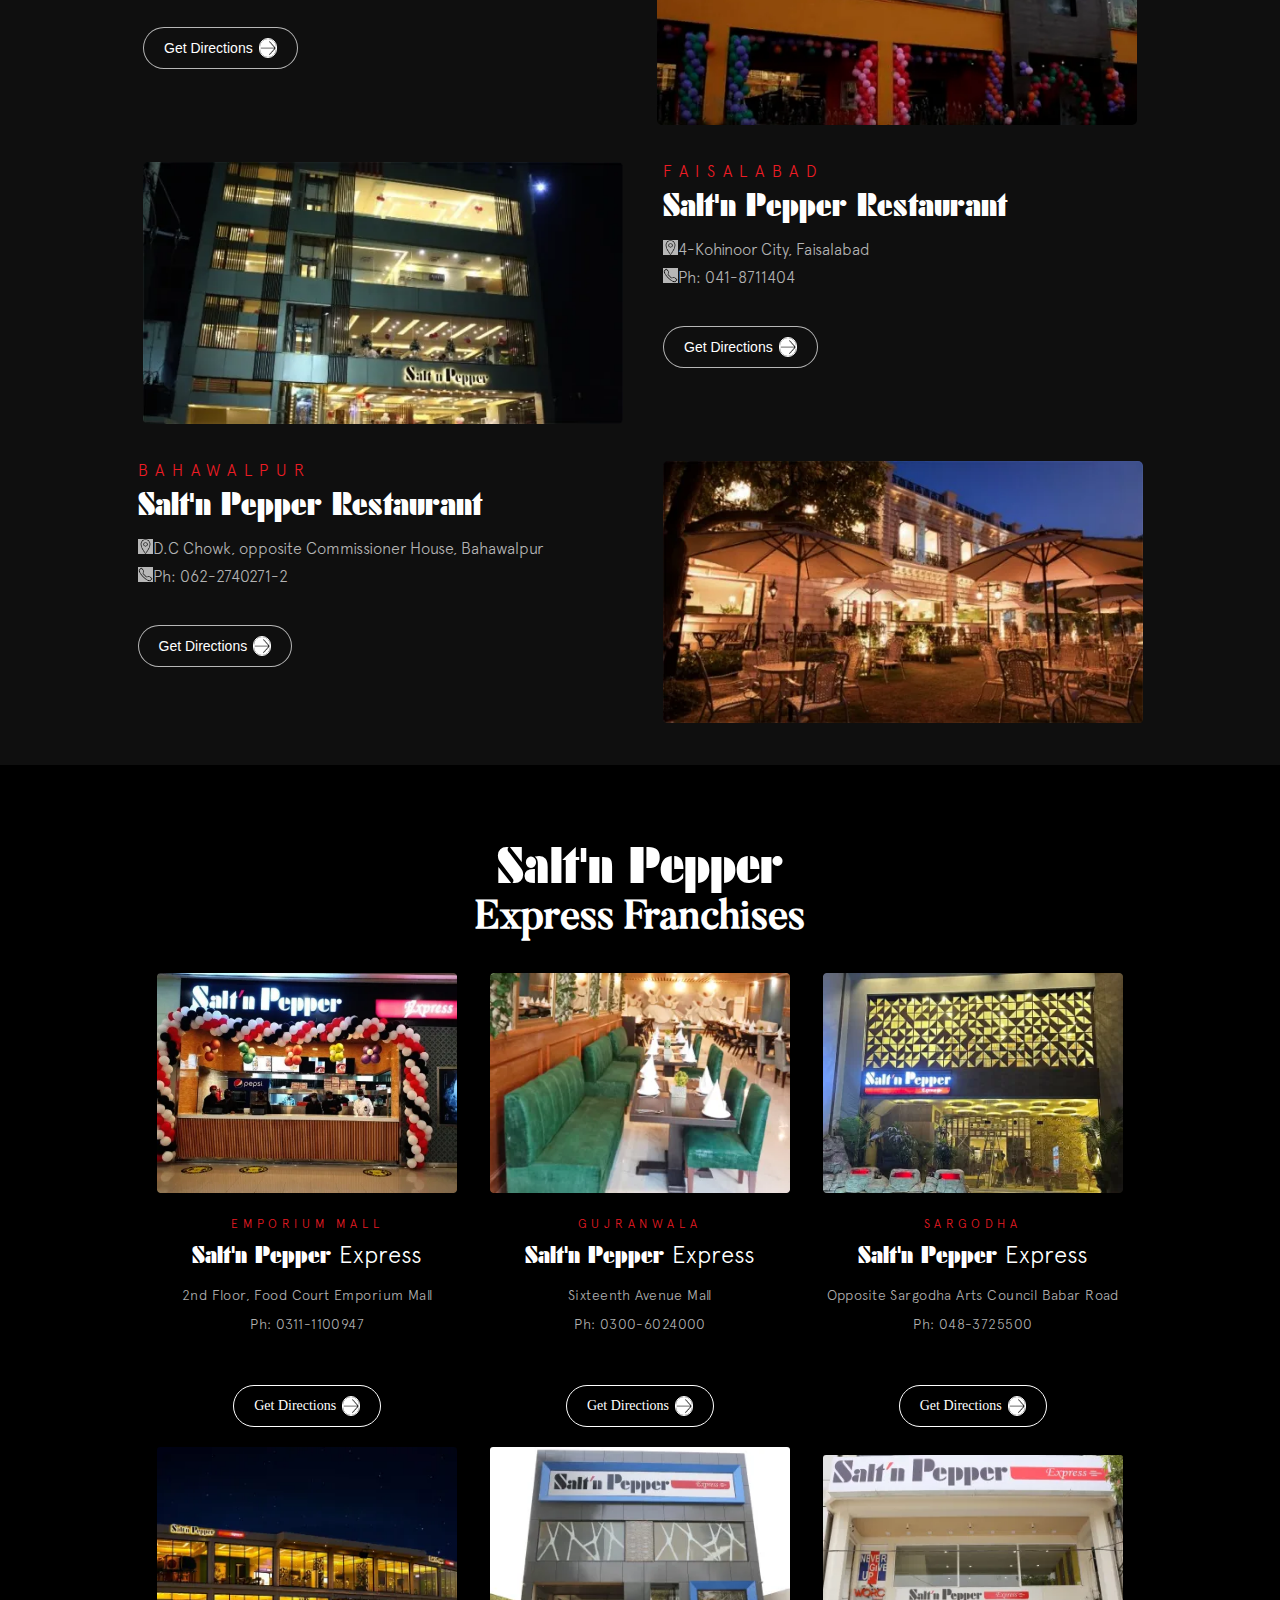
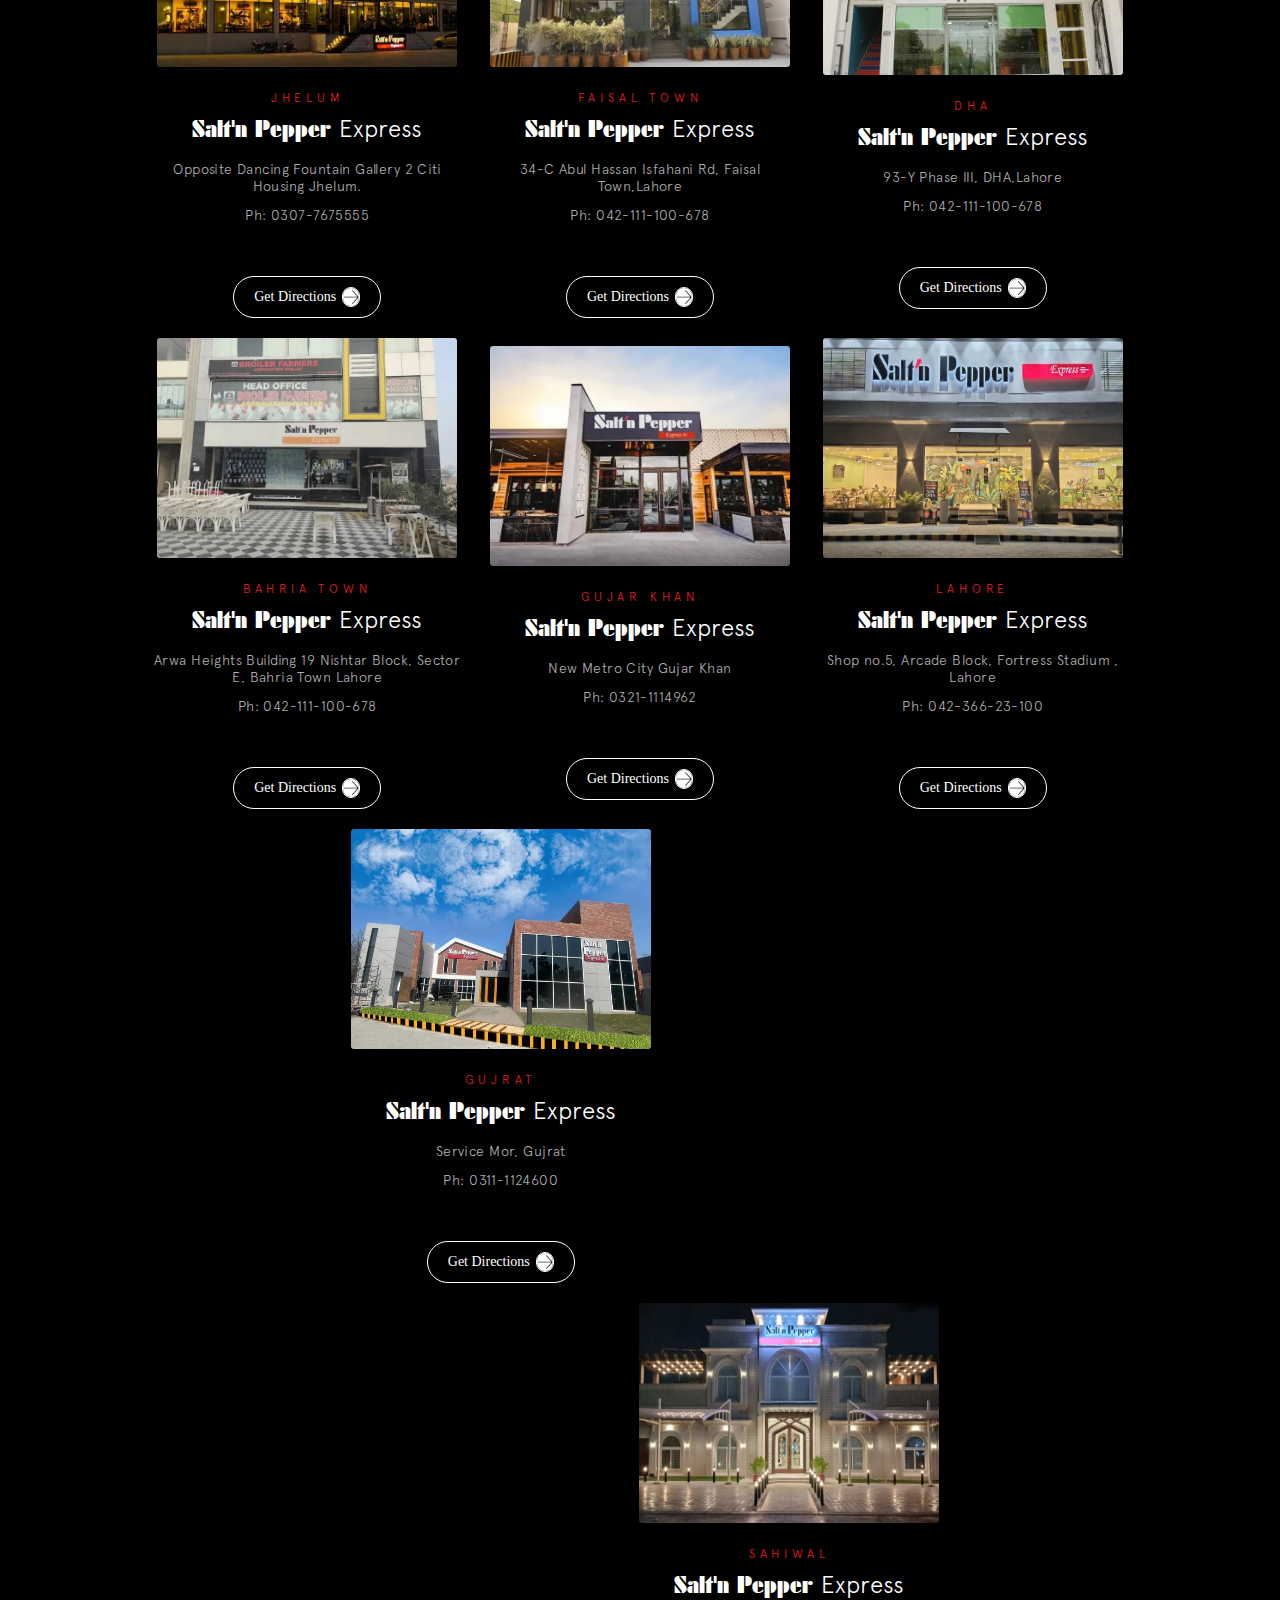
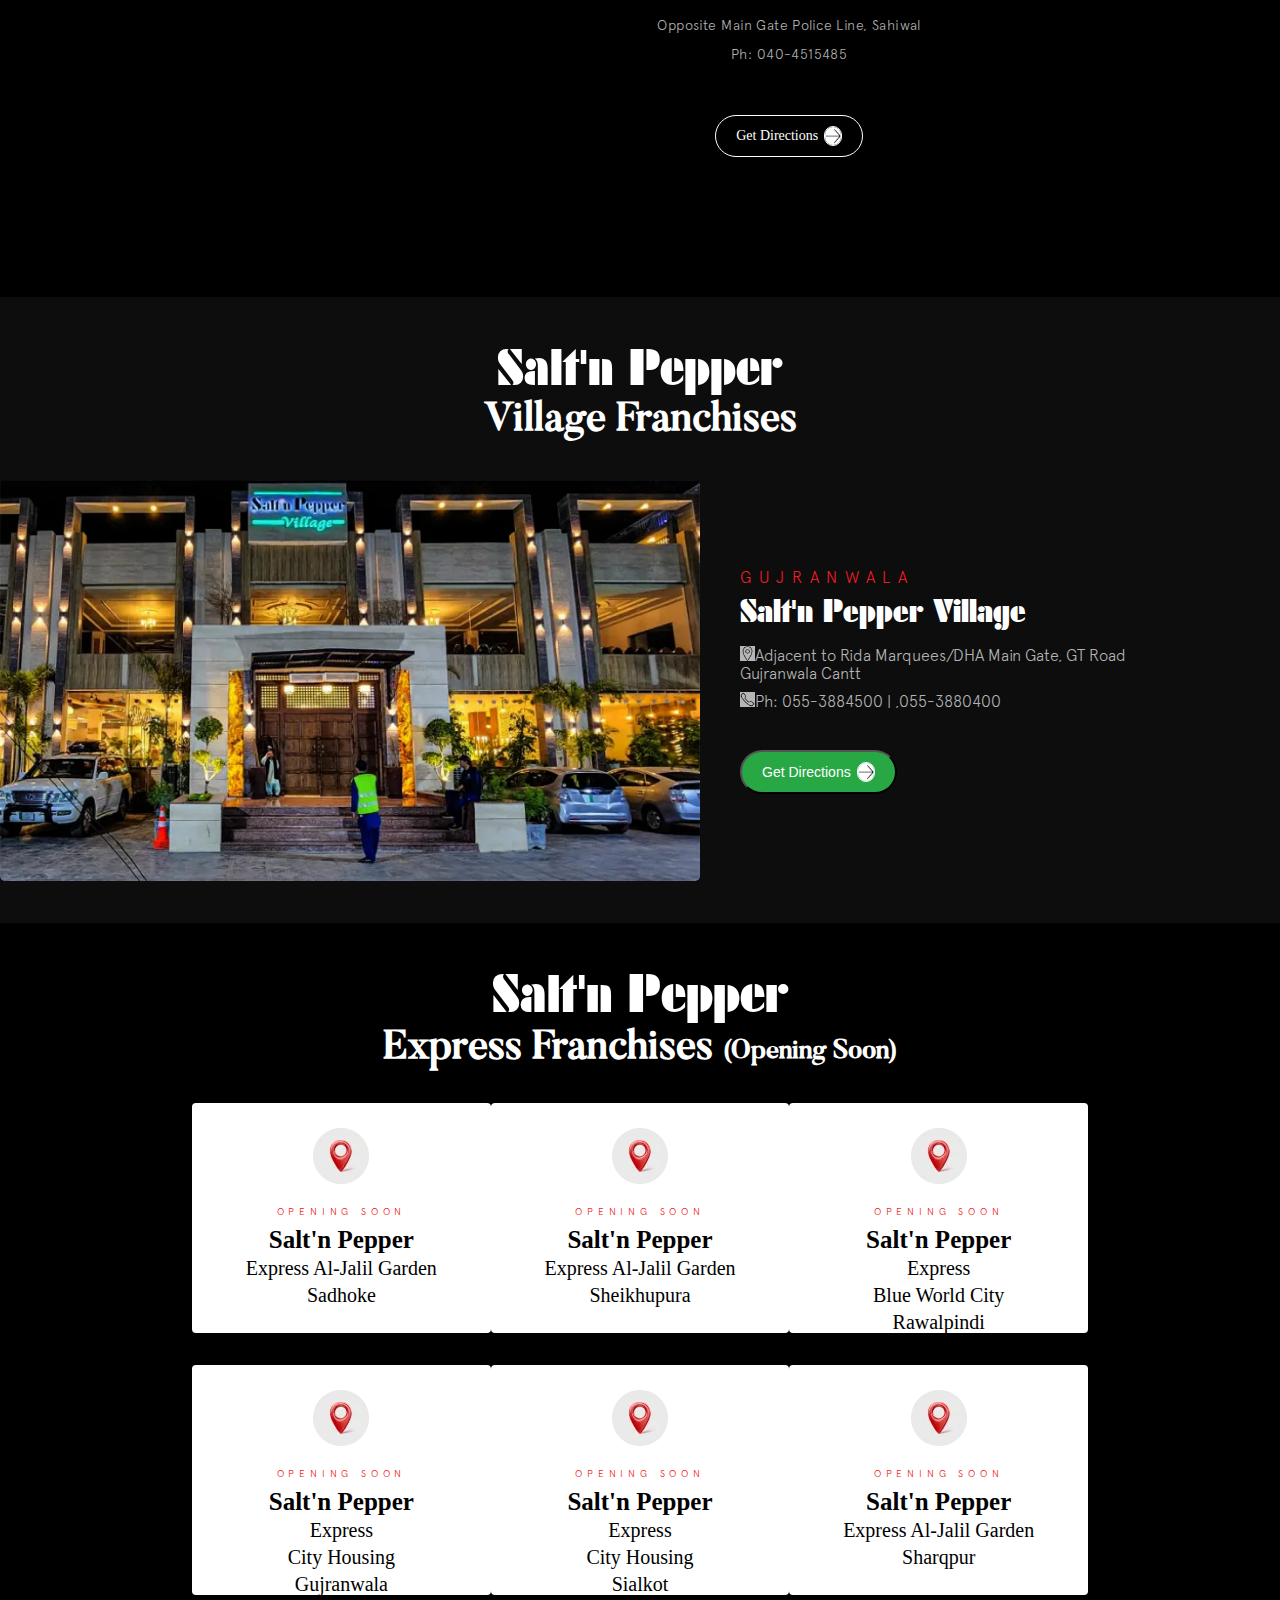
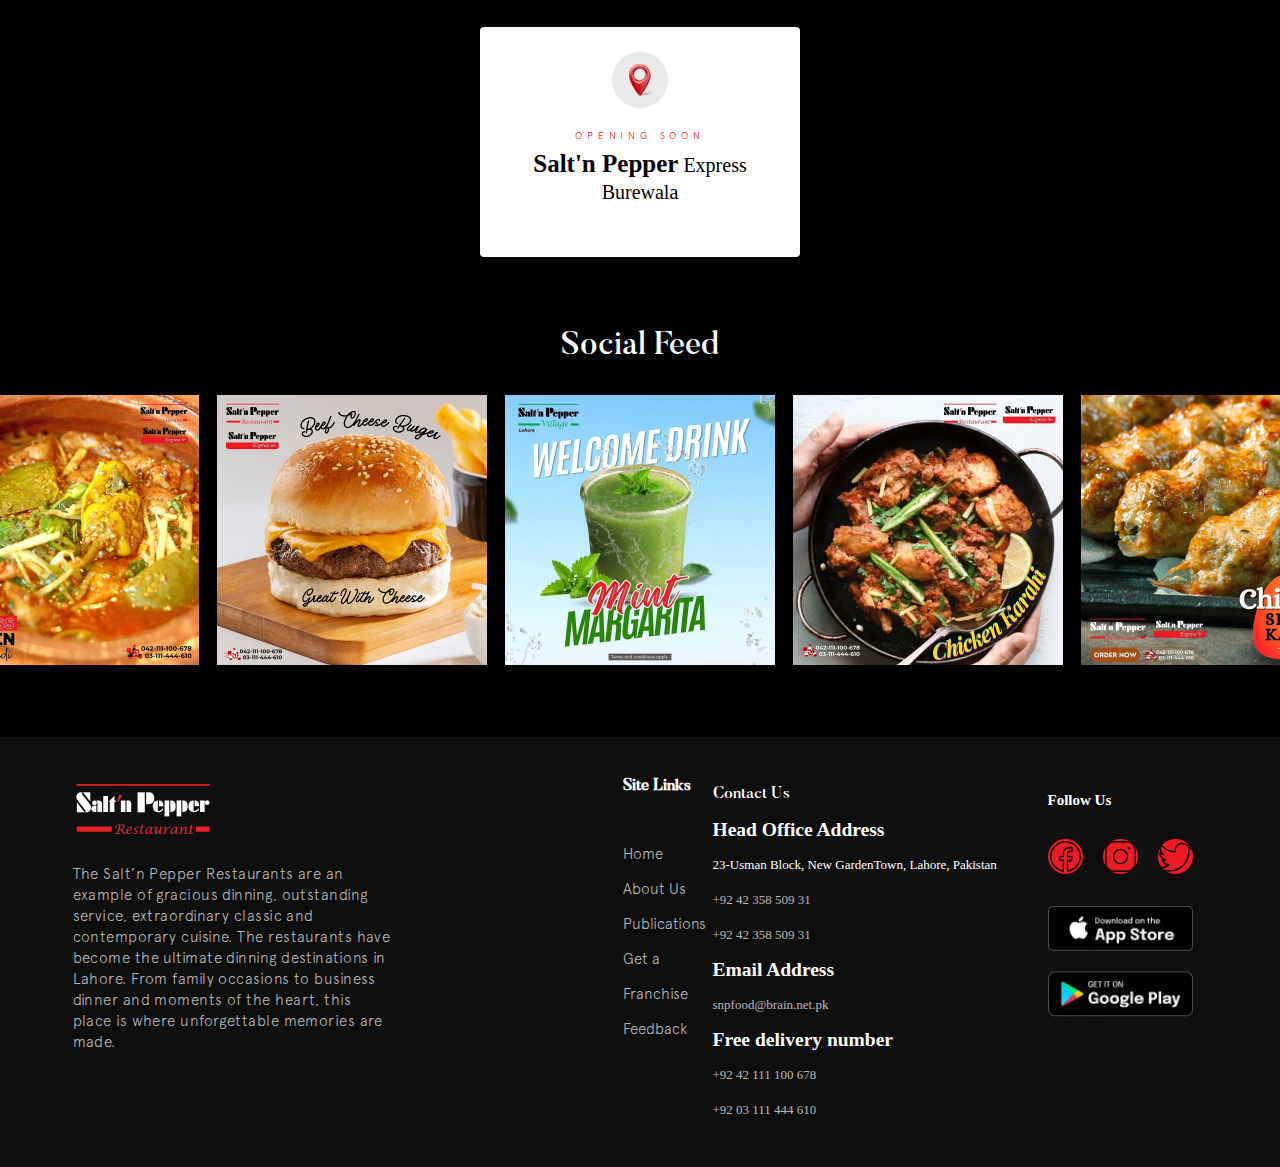
==== commit 7637d027: "maintaince done" ====
--- a/index.html
+++ b/index.html
@@ -20,7 +20,7 @@
                 <li><a href="./index.html">Home</a></li>
                 <li><a href="./about.html">About Us</a></li>
                 <li><a href="./publications.html">Publications</a></li>
-                <li><a href="">Feedback</a></li>
+                <li><a href="./feedback.html">Feedback</a></li>
 
             </ul>
         </div>
@@ -44,7 +44,33 @@
         </p>
     </div>
 
-    <div class="brands">
+    <!-- maintaince of div -->
+    <div class="brands flex">
+        <div class="text-align">
+            <a href=""> <img src="./assets/3.webp" alt="" class="sub-brands" width="250px"></a>
+            <br>
+            <a href=""><button class="button-design ">Order Now</button></a>
+        </div>
+        <div class="text-align">
+            <a href=""> <img src="./assets/4.webp" alt="" class="sub-brands" width="250px"> </a>
+            <br>
+            <a href=""><button class="button-design">Order Now</button></a>
+        </div>
+        <div class="text-align">
+            <a href=""> <img src="./assets/5.webp" alt="" class="sub-brands" width="250px"></a>
+            <br>
+            <a href=""><button class="button-design">Reserve a Table</button></a>
+
+        </div>
+    </div>
+
+    <!-- <div class="brands-button flex">
+        <a href=""><button class="button-design">Order Now</button></a>
+        <a href=""><button class="button-design express-button">Order Now</button></a>
+        <a href=""><button class="button-design reserve-button">Reserve a Table</button></a>
+    </div> -->
+
+    <!-- <div class="brands">
         <a href=""> <img src="./assets/3.webp" alt="" class="sub-brands" width="250px"></a>
         <a href=""> <img src="./assets/4.webp" alt="" class="sub-brands" width="250px"> </a>
         <a href=""> <img src="./assets/5.webp" alt="" class="sub-brands" width="250px"></a>
@@ -54,7 +80,7 @@
         <a href=""><button class="button-design">Order Now</button></a>
         <a href=""><button class="button-design express-button">Order Now</button></a>
         <a href=""><button class="button-design reserve-button">Reserve a Table</button></a>
-    </div>
+    </div> -->
 
     <div class="fourth-div">
         <div class="brand-info">
@@ -159,7 +185,7 @@
 
         <div class="flex">
 
-            <div class="width-1 flex flex-wrap">
+            <div class="width-1 flex flex-wrap row-gap">
                 <div class="flex-column align card-width ">
                     <img src="./assets/17.webp" alt="" width="300px" height="220px" class="img-rad">
                     <span class="branch-name">EMPORIUM MALL</span>
@@ -167,7 +193,7 @@
                     <p class="des-1">2nd Floor, Food Court Emporium Mall</p>
                     <p class="des-1">Ph: 0311-1100947</p>
                     <button class="d-button-1 flex">
-                        <a href="" class="anchor"></a>Get Directions <img src="./assets/download.png" alt="">
+                        <a href="" class="anchor "></a>Get Directions <img src="./assets/download.png" alt="">
                         </a>
                     </button>
                 </div>
@@ -466,7 +492,7 @@
                     <li class="line-height"><a href="./about.html" class="color-1">About Us</a></li>
                     <li class="line-height"><a href="./publications.html" class="color-1">Publications</a></li>
                     <li class="line-height"><a href="" class="color-1">Get a Franchise</a></li>
-                    <li class="line-height"><a href="" class="color-1">Feedback</a></li>
+                    <li class="line-height"><a href="./feedback.html" class="color-1">Feedback</a></li>
 
                 </ul>
             </div>
--- a/style/style.css
+++ b/style/style.css
@@ -147,10 +147,11 @@
 
 
 .brands {
-    width: 58vw;
-    margin-top: 30px;
+    width: 68vw;
+    margin: 40px auto;
+    /* margin-bottom: 30px;
     margin-left: auto;
-    margin-right: auto;
+    margin-right: auto; */
 
 }
 
@@ -162,29 +163,29 @@
 
 }
 
-.brands-button {
+/* .brands-button {
     text-align: center;
     padding-bottom: 60px;
 
-}
+} */
 
 .button-design {
     border: 1px solid #ffffffb3;
     background-color: #000000;
     cursor: pointer;
     border-radius: 40px;
-    padding: 15px 40px;
-    margin: 10px 65px;
-}
-
-
-.express-button {
+    padding: 15px 50px;
+    /* margin: 10px 65px; */
+}
+
+
+/* .express-button {
     margin-right: 90px;
-}
-
-.reserve-button {
+} */
+
+/* .reserve-button {
     margin-left: 20px;
-}
+} */
 
 .fourth-div {
     background-color: #0f0f0f;
@@ -378,6 +379,10 @@
     margin-bottom: 70px;
 }
 
+.row-gap {
+    row-gap: 20px;
+
+}
 
 /* last div design */
 
@@ -450,4 +455,64 @@
 
 .gap-2 {
     gap: 15px;
+}
+
+
+/* publications design */
+
+.bor-rad {
+    width: 470px;
+    height: 540px;
+    margin: 50px 20px;
+    border: 1px solid #ffffffb3;
+}
+
+.bor-rad-img {
+    width: 520px;
+    height: 480px;
+    padding-right: 50px;
+    padding-top: 35px;
+
+}
+
+
+/* feedback design*/
+
+.container {
+    position: relative;
+    text-align: center;
+    color: white;
+}
+
+.rel-img {
+    width: 100vw;
+    height: 800px;
+    opacity: 0.5;
+}
+
+
+.centered {
+    position: absolute;
+    top: 50%;
+    left: 50%;
+    transform: translate(-50%, -50%);
+}
+
+
+.cen-h1 {
+    font-size: 4rem;
+    font-family: Apercu;
+    line-height: 1.2rem;
+
+}
+
+.feedback {
+    font-size: 10rem;
+    font-family: Apercu;
+    font-weight: 800;
+}
+
+.feed-p {
+    font-size: 2rem;
+    font-family: sans-serif;
 }--- a/style/utility.css
+++ b/style/utility.css
@@ -50,6 +50,10 @@
     padding-bottom: 40px;
 }
 
+.padding-bottom-1 {
+    padding-bottom: 30px;
+}
+
 .padding-top {
     padding-top: 40px;
 }
@@ -61,6 +65,10 @@
 
 .line-height {
     line-height: 35px;
+}
+
+.line-height-1 {
+    line-height: 25px;
 }
 
 .list-style {
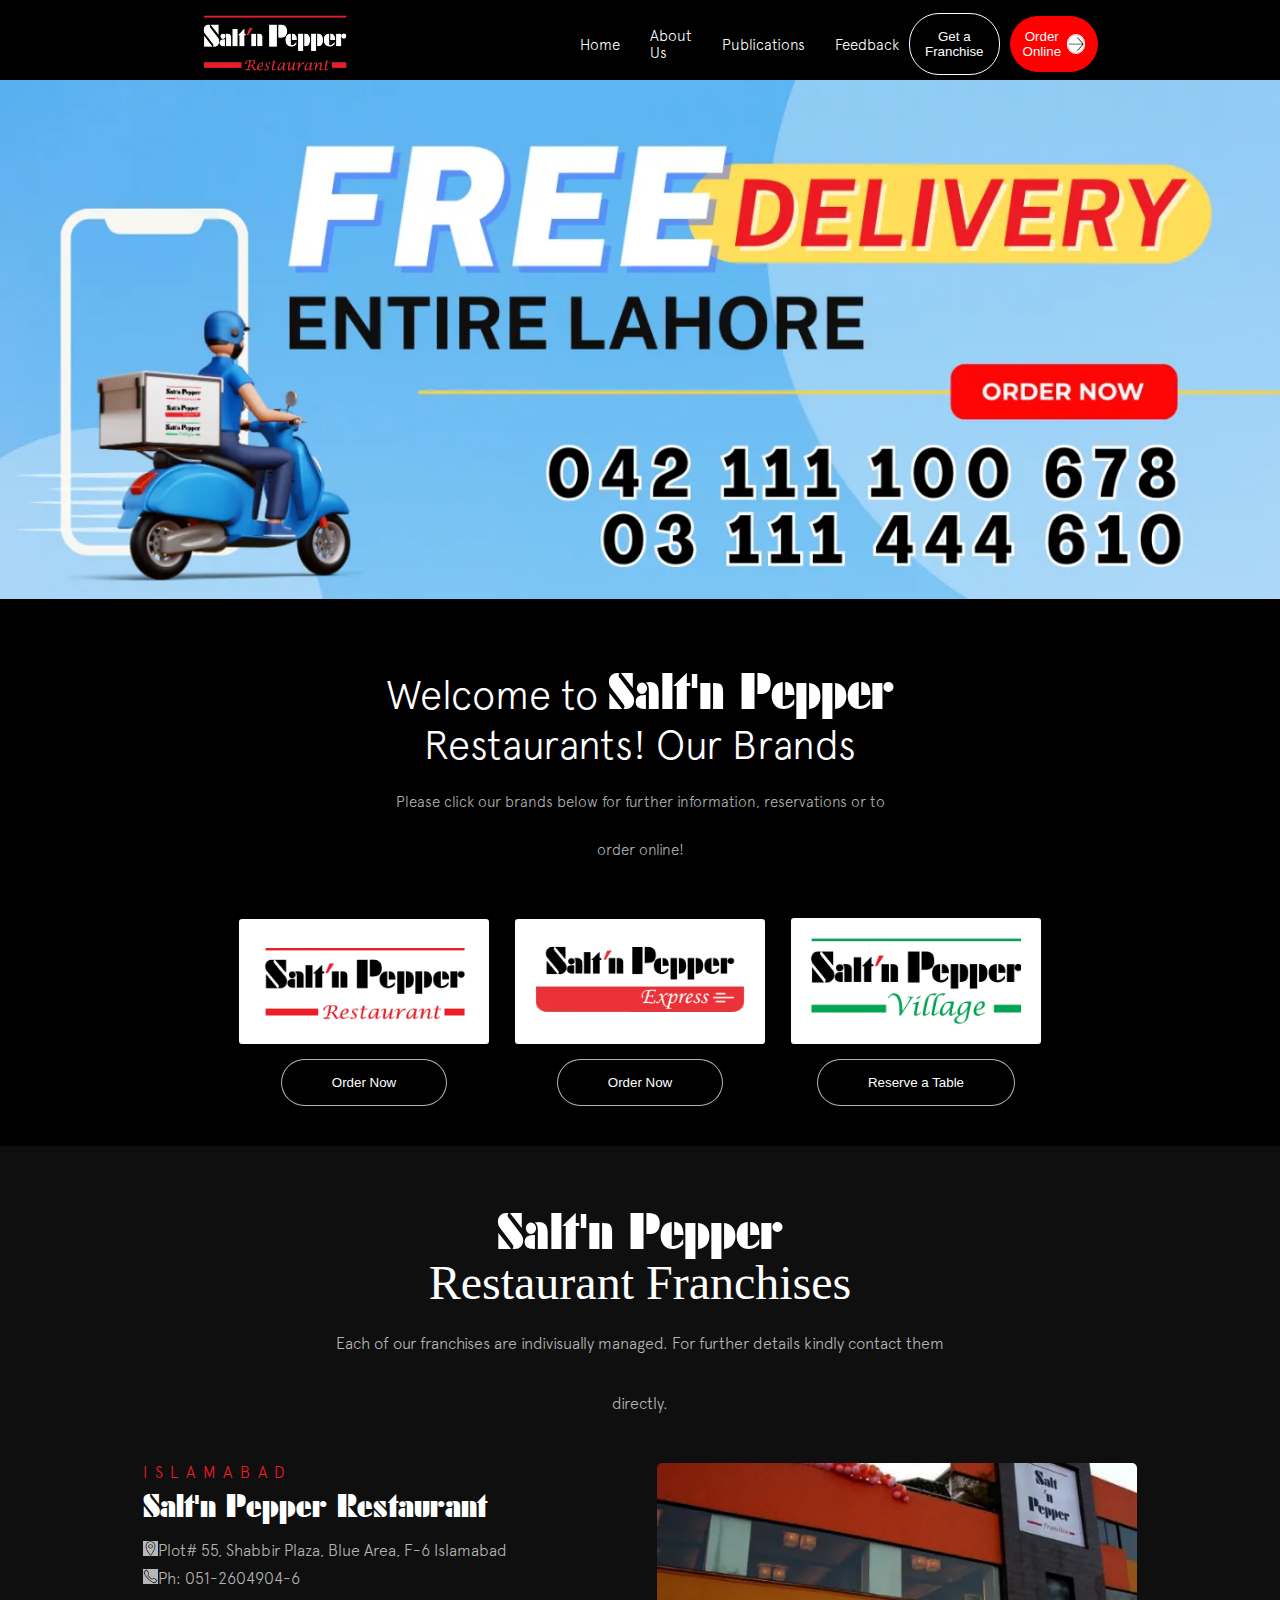
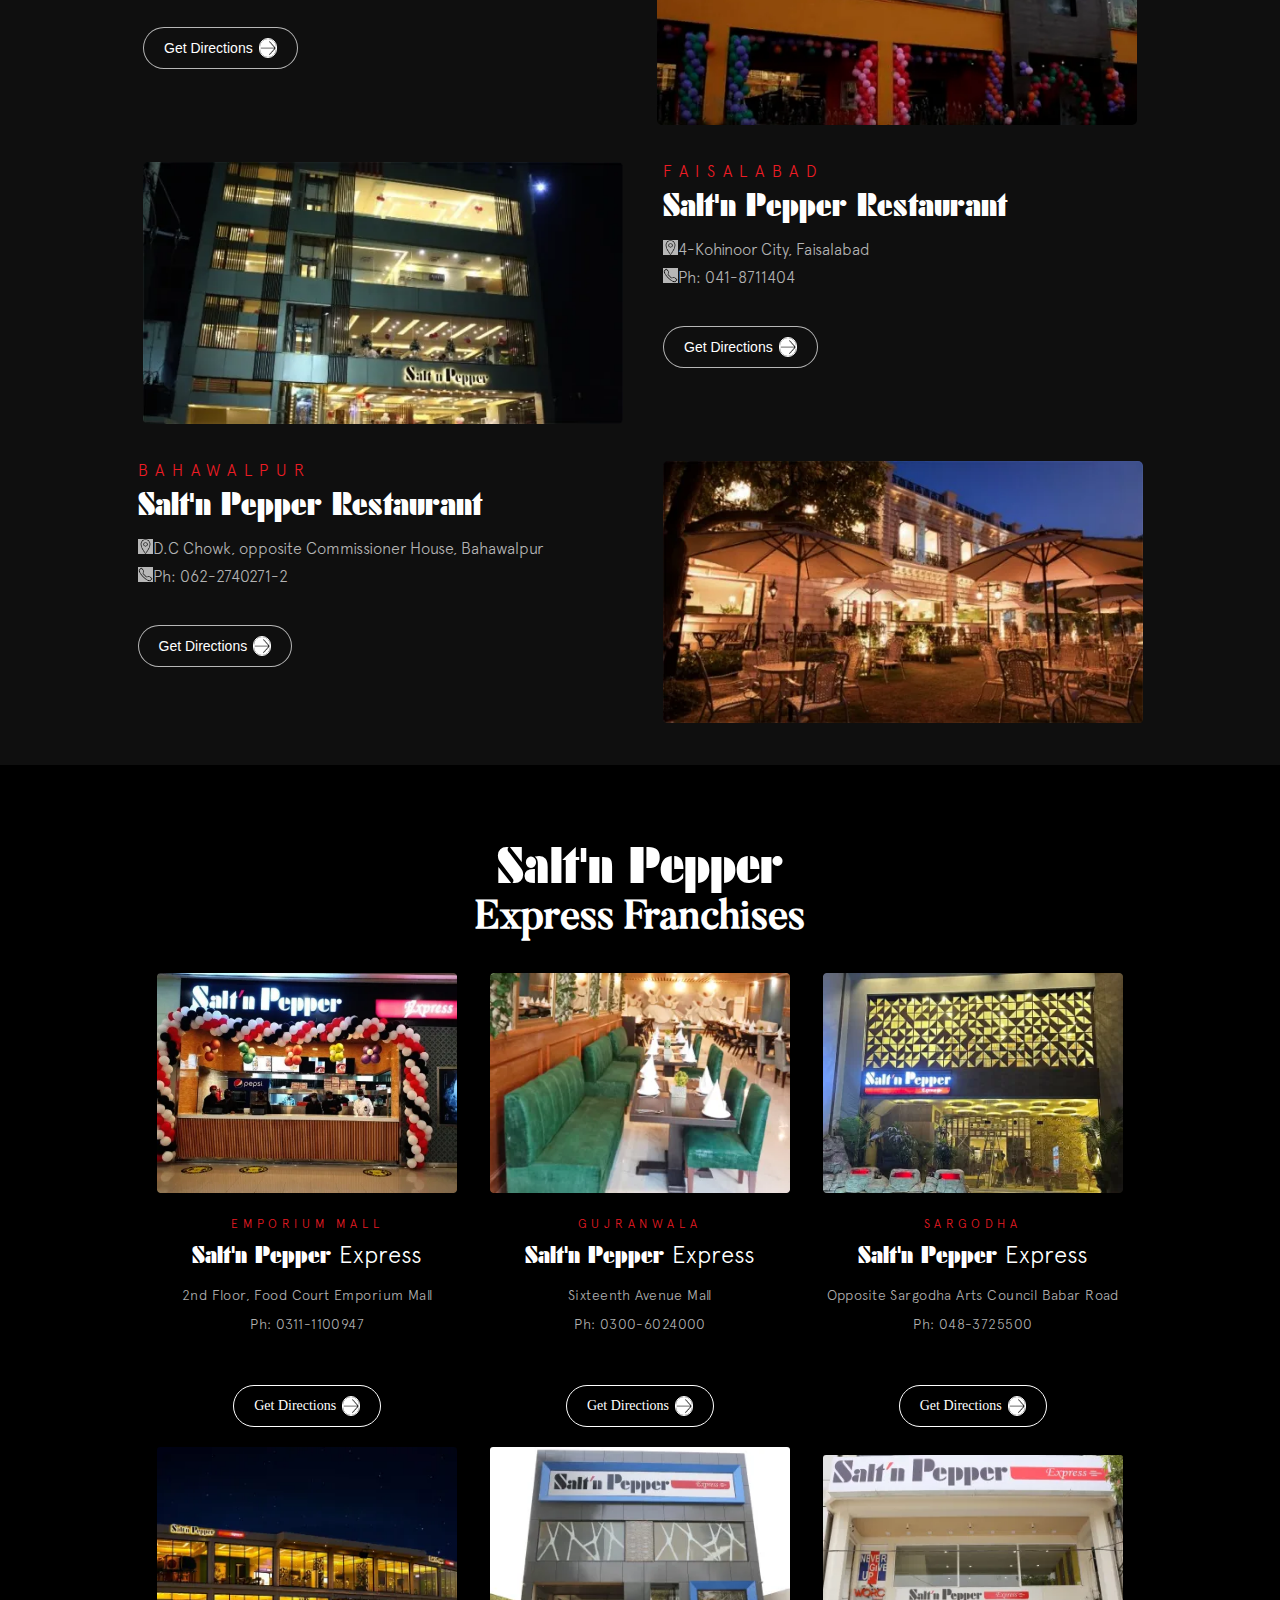
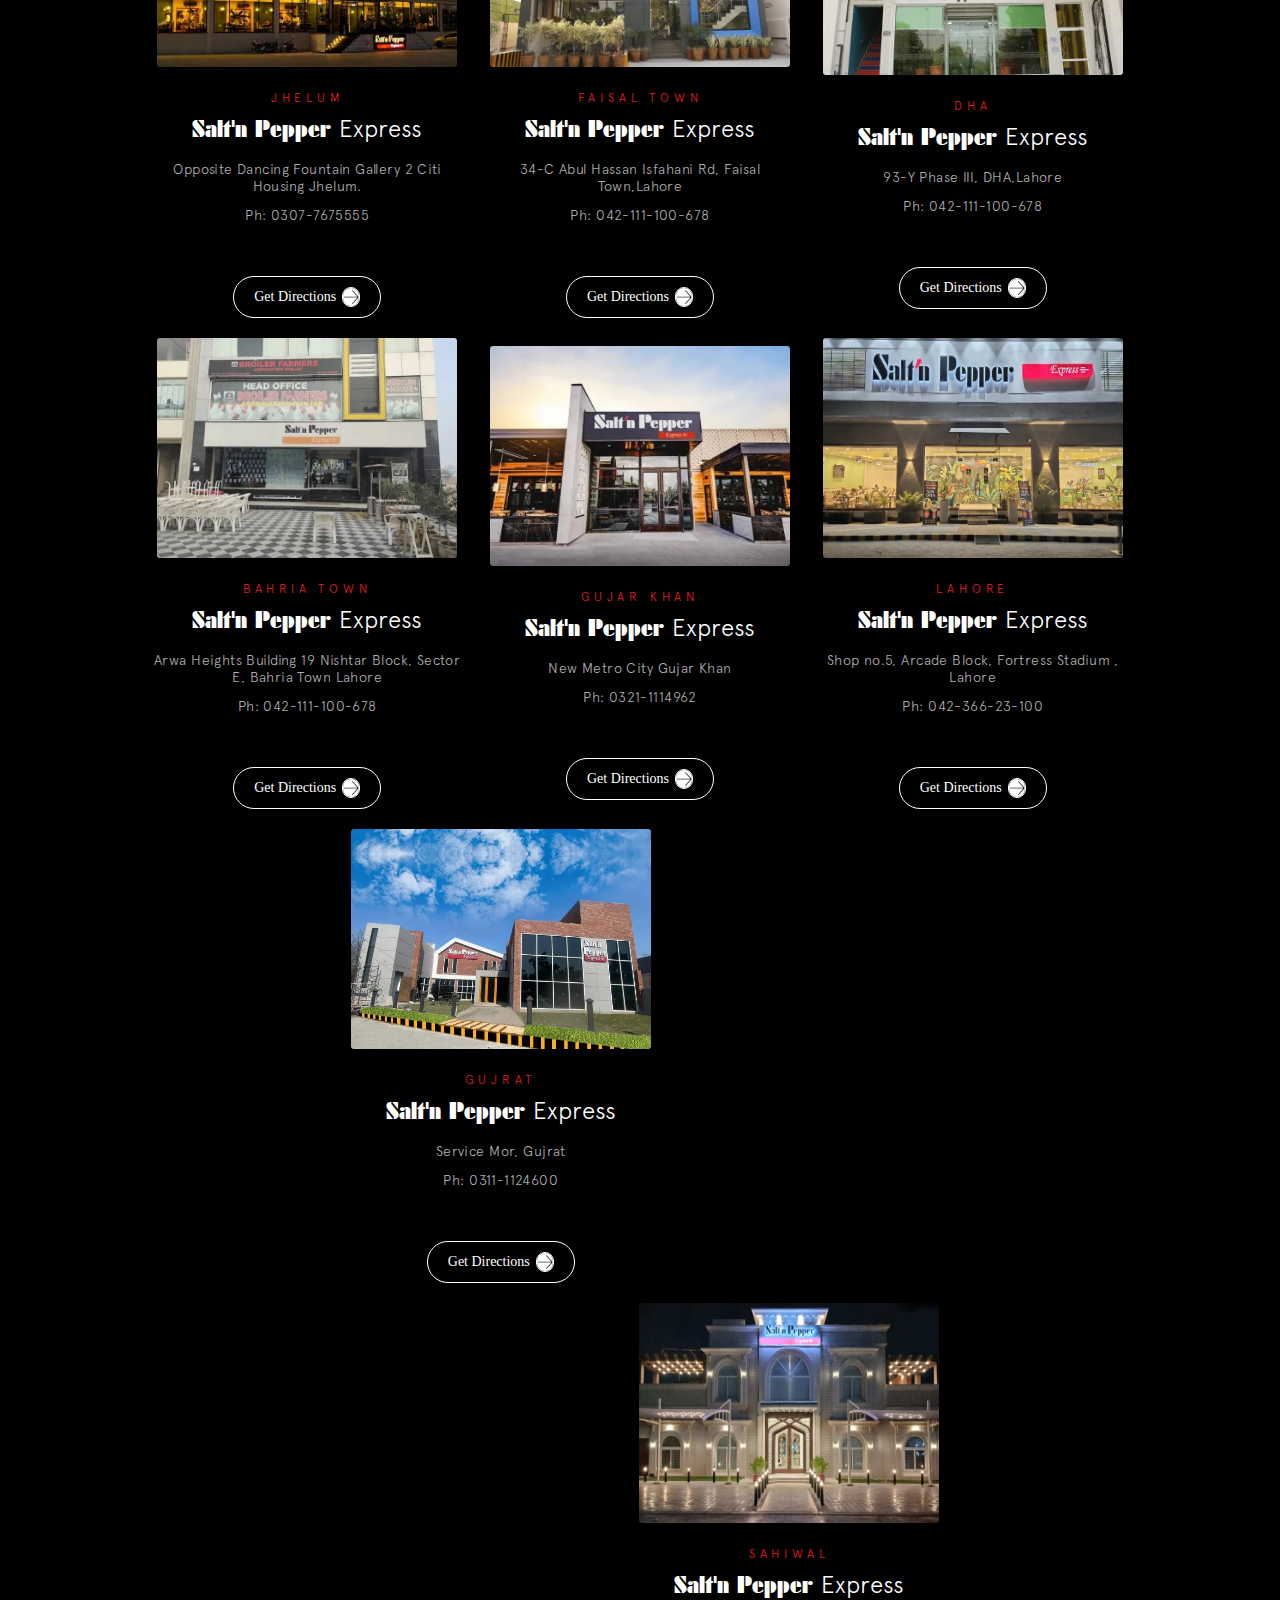
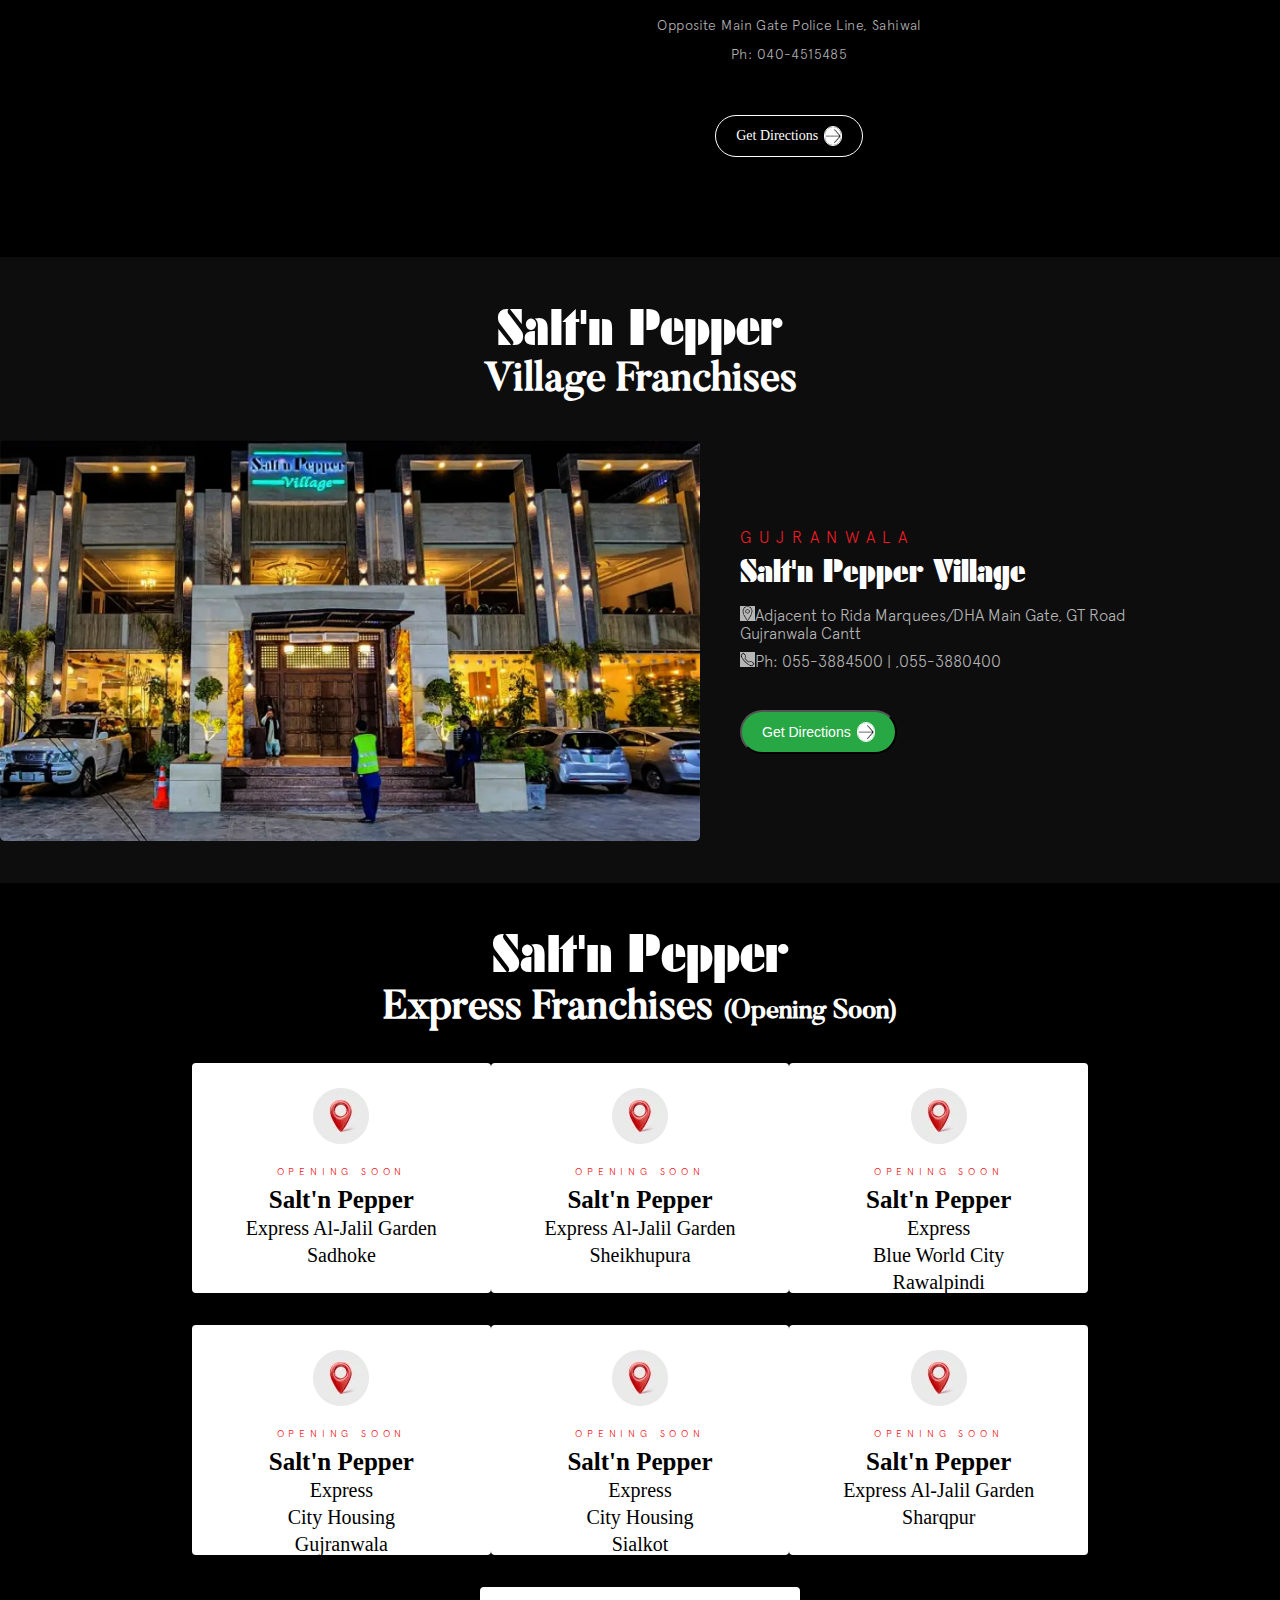
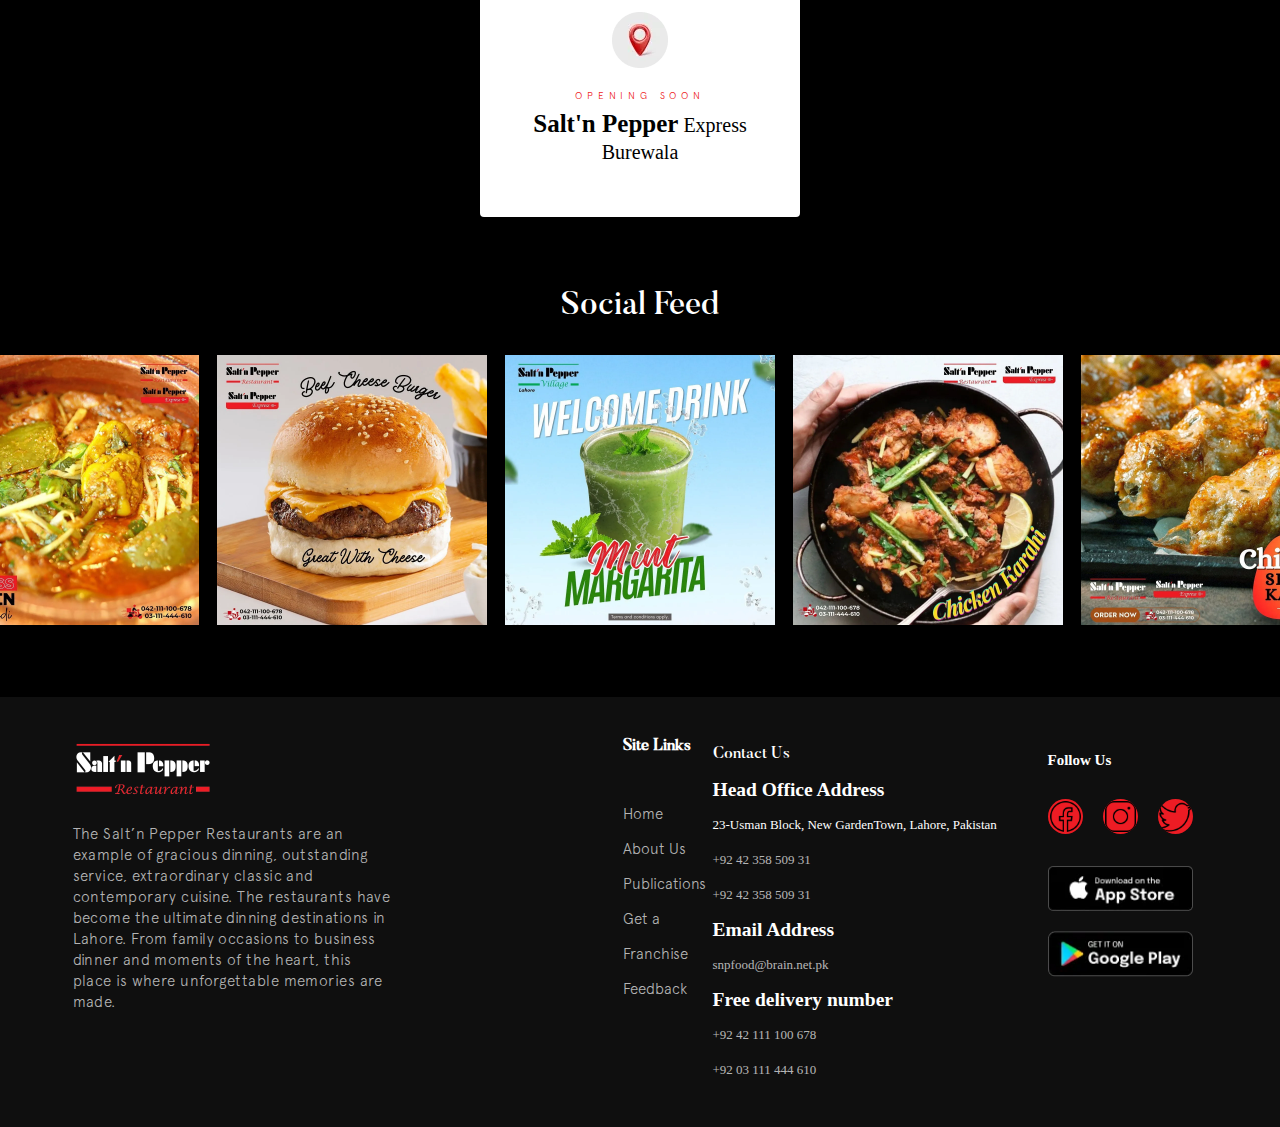
==== commit da93035e: "logo error check" ====
--- a/index.html
+++ b/index.html
@@ -12,7 +12,7 @@
 
 <body>
     <nav class="parent">
-        <div><img src="/assets/brand.webp" alt="" class="logo">
+        <div><a href="./index.html"><img src="/assets/brand.webp" alt="salt'n pepper" class="logo"></a>
 
         </div>
         <div>
@@ -175,7 +175,7 @@
 
 
 
-    <div class="padding-bottom">
+    <div>
         <div class="text-align margin-top">
             <span class="brand-logo ">Salt'n Pepper</span>
 
